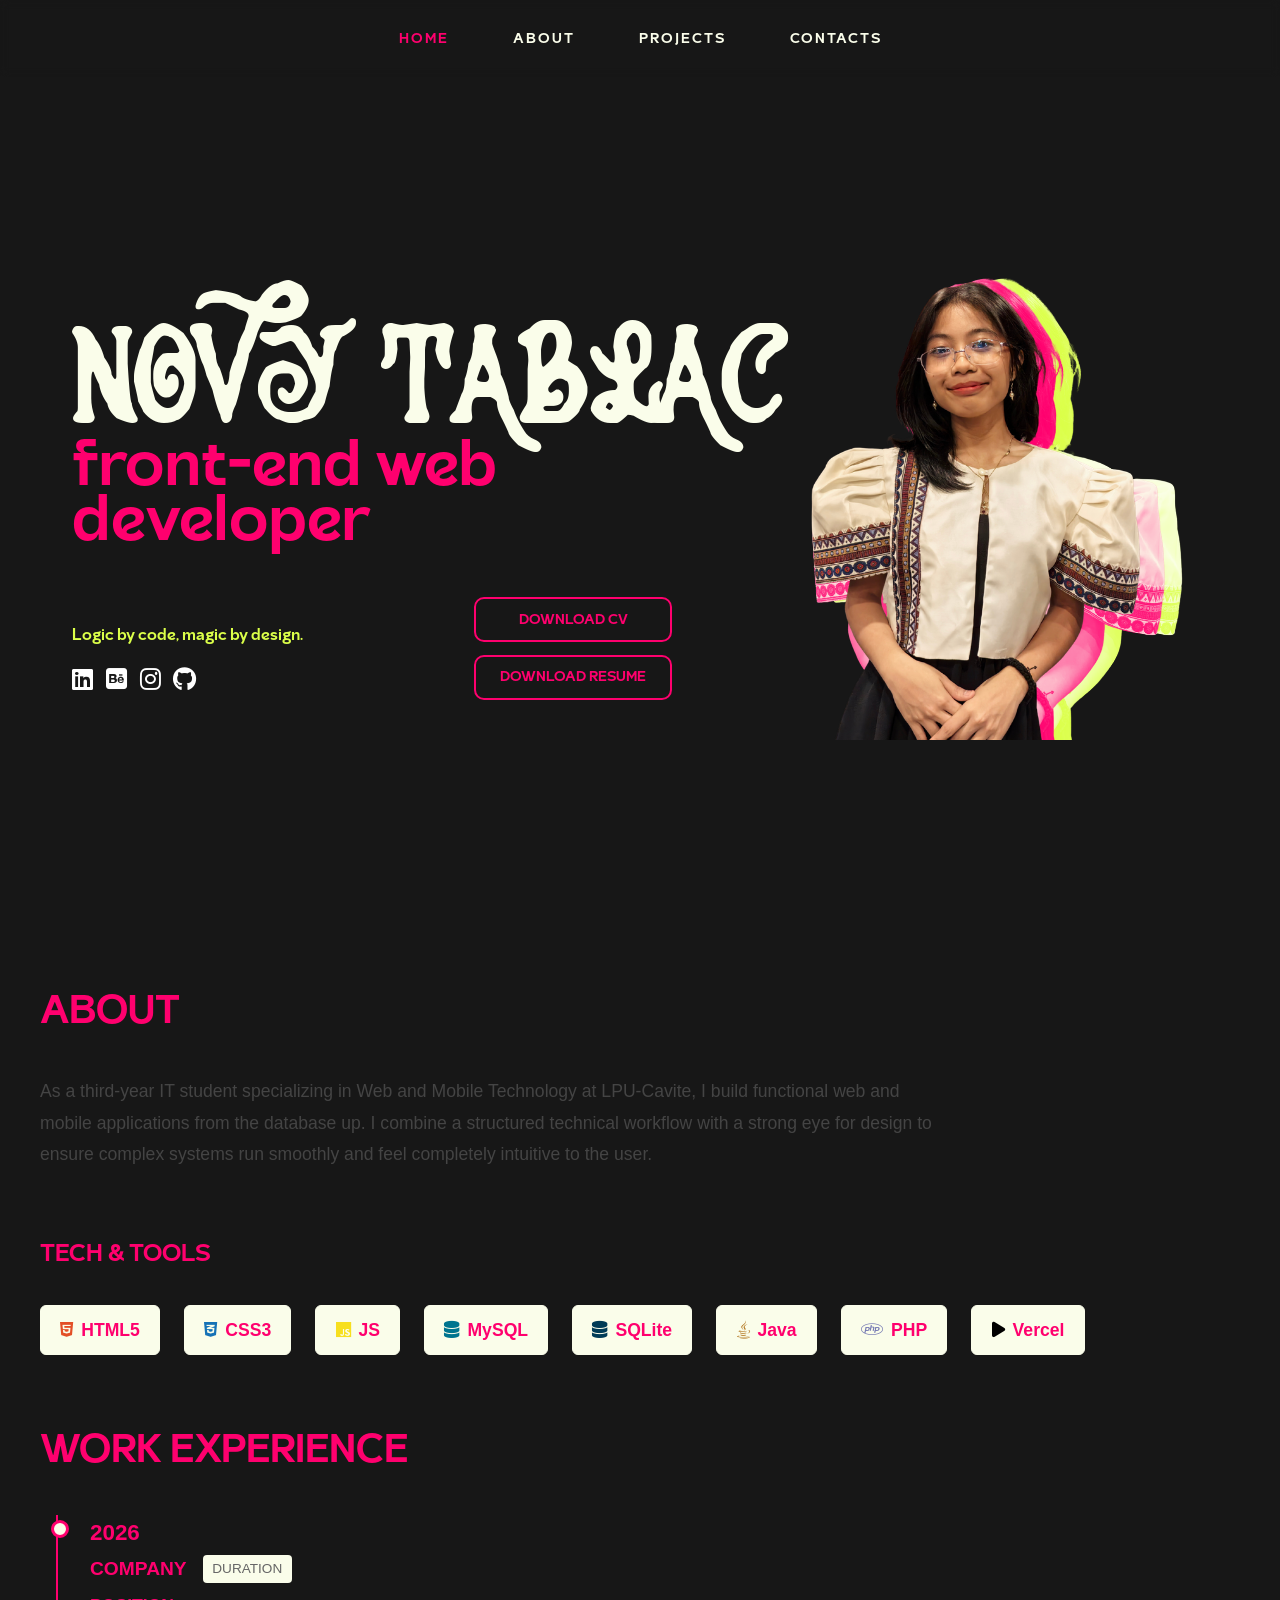
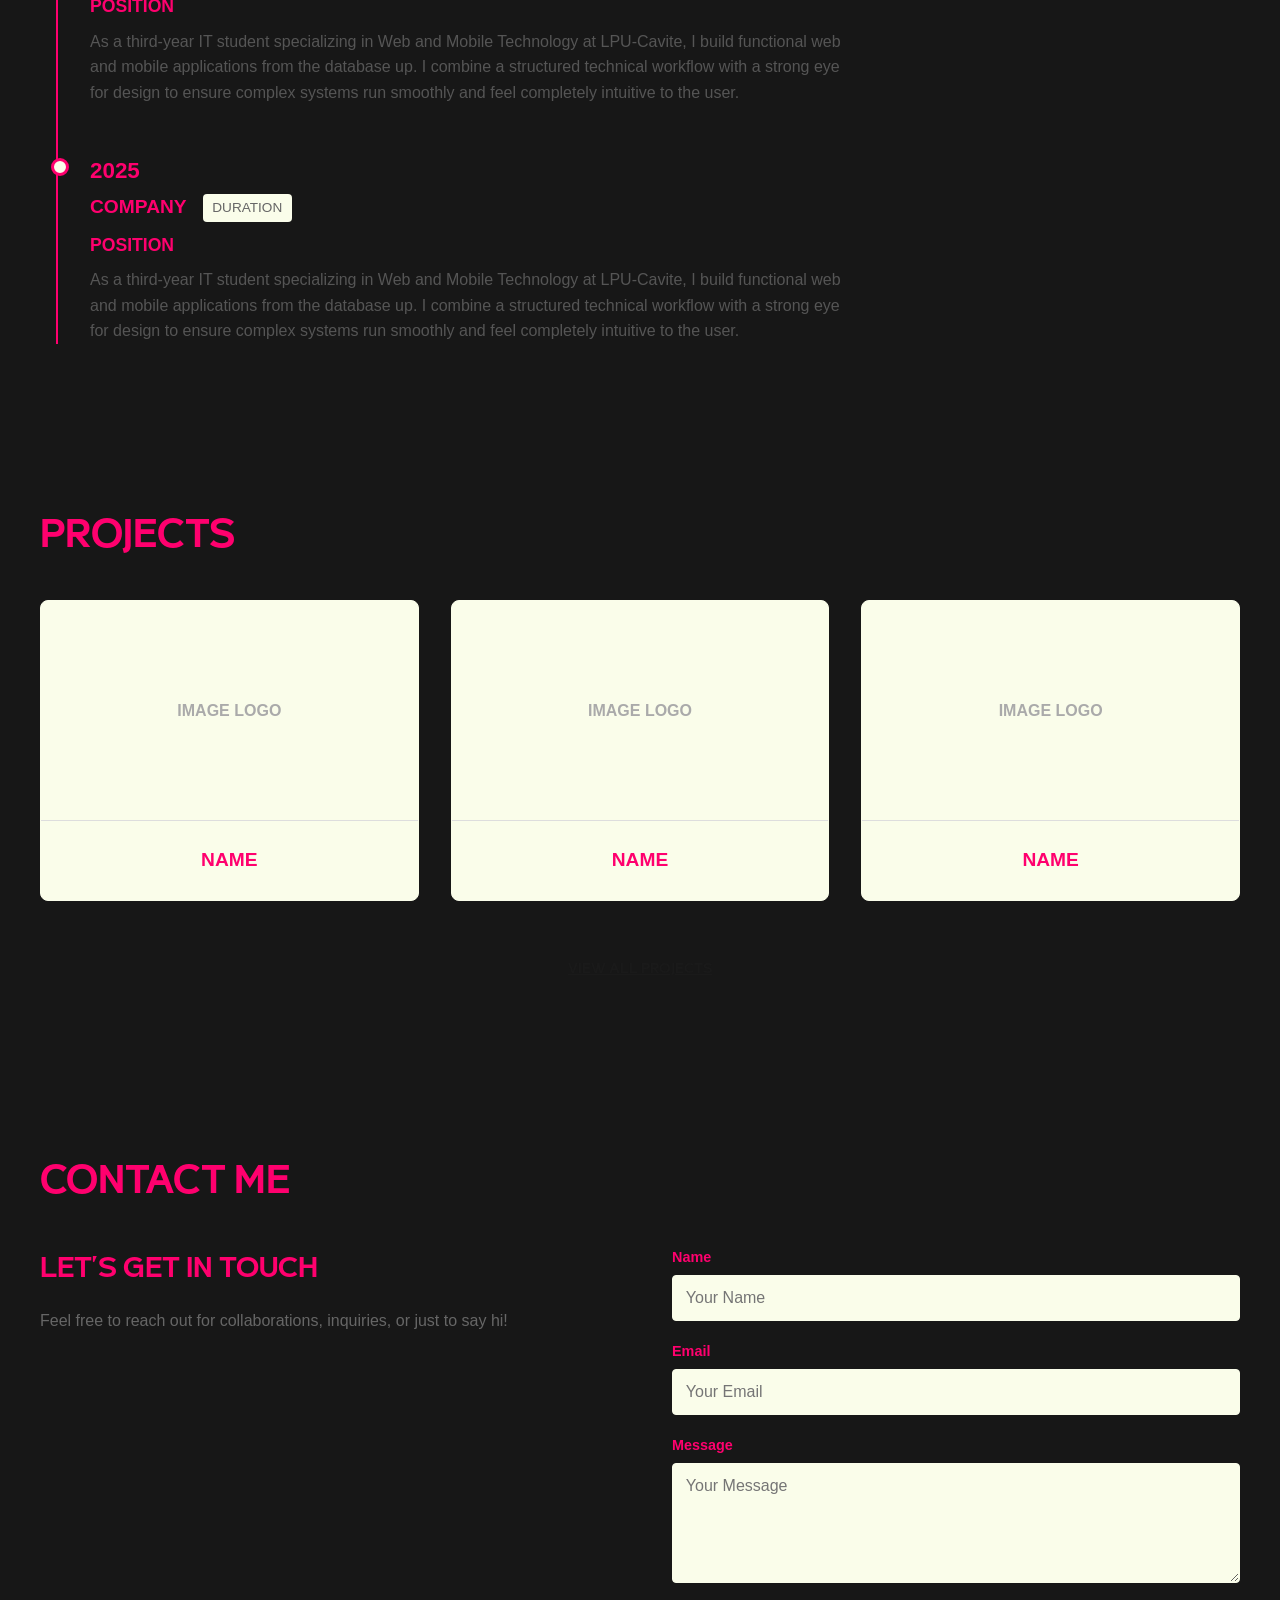
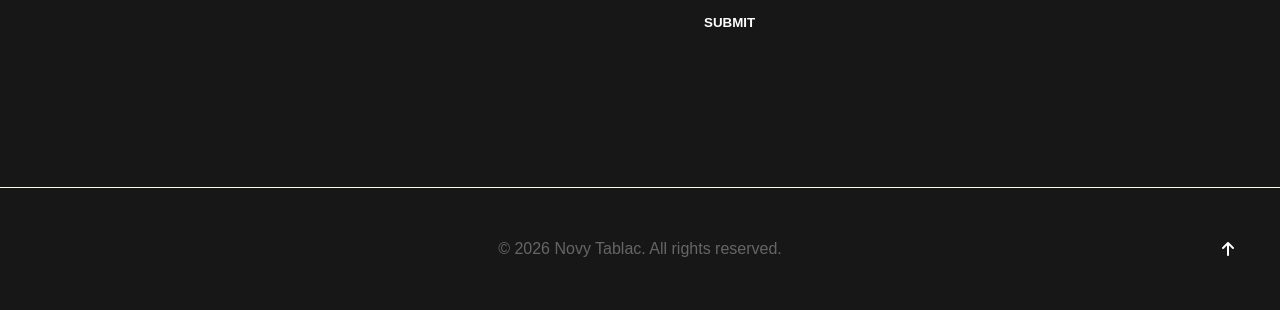
==== src/index.html @ 0fc04268 "moved images folder inside src" ====
<!DOCTYPE html>
<html lang="en">

<head>
    <meta charset="UTF-8">
    <meta name="viewport" content="width=device-width, initial-scale=1.0">
    <title>Novy Tablac | Front-End Web Developer</title>

    <link rel="stylesheet" href="https://cdnjs.cloudflare.com/ajax/libs/font-awesome/6.4.0/css/all.min.css">
    <link rel="stylesheet" href="style.css">
</head>

<body>

    <!-- Navigation -->
    <nav>
        <div class="container nav-content">
            <ul class="nav-links">
                <li><a href="#home">Home</a></li>
                <li><a href="#about">About</a></li>
                <li><a href="#projects">Projects</a></li>
                <li><a href="#contacts">Contacts</a></li>
            </ul>
        </div>
    </nav>

    <!-- Hero Section -->
    <section id="home" class="hero container">
        <div class="hero-text">
            <h1 class="hero-title">NOVY TABLAC</h1>
            <h2 class="hero-subtitle">front-end web<br>developer</h2>

            <div class="hero-bottom-row">

                <div class="hero-left">
                    <p class="hero-tagline">Logic by code, magic by design.</p>
                    <div class="social-links">
                        <a href="https://www.linkedin.com/in/novy-t" aria-label="LinkedIn" target="_blank"
                            rel="noopener noreferrer">
                            <i class="fab fa-linkedin"></i>
                        </a>
                        <a href="#" aria-label="Behance" target="_blank" rel="noopener noreferrer">
                            <i class="fab fa-behance-square"></i>
                        </a>
                        <a href="#" aria-label="Instagram" target="_blank" rel="noopener noreferrer">
                            <i class="fab fa-instagram"></i>
                        </a>
                        <a href="https://github.com/unvyil" aria-label="GitHub" target="_blank"
                            rel="noopener noreferrer">
                            <i class="fab fa-github"></i>
                        </a>
                    </div>
                </div>

                <div class="hero-right">
                    <a href="#" class="btn">DOWNLOAD CV</a>
                    <a href="#" class="btn">DOWNLOAD RESUME</a>
                </div>

            </div>
        </div>

        <div class="hero-image">
            <div class="portrait-placeholder">
                <img src="images/image.png" alt="Novy Tablac">
            </div>
        </div>
    </section>

    <!-- About Section -->
    <section id="about" class="section container">
        <h2 class="section-title">About</h2>
        <p class="about-text">
            As a third-year IT student specializing in Web and Mobile Technology at LPU-Cavite, I build functional web
            and mobile applications from the database up. I combine a structured technical workflow with a strong eye
            for design to ensure complex systems run smoothly and feel completely intuitive to the user.
        </p>

        <h3 class="section-title" style="font-size: 1.5rem;">Tech & Tools</h3>
        <div class="tech-tools">
            <div class="tech-item"><i class="fab fa-html5" style="color: #e34f26;"></i> HTML5</div>
            <div class="tech-item"><i class="fab fa-css3-alt" style="color: #1572b6;"></i> CSS3</div>
            <div class="tech-item"><i class="fab fa-js" style="color: #f7df1e;"></i> JS</div>
            <div class="tech-item"><i class="fas fa-database" style="color: #00758f;"></i> MySQL</div>
            <div class="tech-item"><i class="fas fa-database" style="color: #003b57;"></i> SQLite</div>
            <div class="tech-item"><i class="fab fa-java" style="color: #b07219;"></i> Java</div>
            <div class="tech-item"><i class="fab fa-php" style="color: #777bb4;"></i> PHP</div>
            <div class="tech-item"><i class="fas fa-play" style="color: #000;"></i> Vercel</div>
        </div>

        <h3 class="section-title">Work Experience</h3>
        <div class="experience-timeline">
            <div class="timeline-item">
                <div class="timeline-year">2026</div>
                <div class="timeline-header">
                    <span class="timeline-company">COMPANY</span>
                    <span class="timeline-duration">DURATION</span>
                </div>
                <div class="timeline-position">POSITION</div>
                <p class="timeline-desc">
                    As a third-year IT student specializing in Web and Mobile Technology at LPU-Cavite, I build
                    functional web and mobile applications from the database up. I combine a structured technical
                    workflow with a strong eye for design to ensure complex systems run smoothly and feel completely
                    intuitive to the user.
                </p>
            </div>

            <div class="timeline-item">
                <div class="timeline-year">2025</div>
                <div class="timeline-header">
                    <span class="timeline-company">COMPANY</span>
                    <span class="timeline-duration">DURATION</span>
                </div>
                <div class="timeline-position">POSITION</div>
                <p class="timeline-desc">
                    As a third-year IT student specializing in Web and Mobile Technology at LPU-Cavite, I build
                    functional web and mobile applications from the database up. I combine a structured technical
                    workflow with a strong eye for design to ensure complex systems run smoothly and feel completely
                    intuitive to the user.
                </p>
            </div>
        </div>
    </section>

    <!-- Projects Section -->
    <section id="projects" class="section container">
        <h2 class="section-title">Projects</h2>

        <div class="projects-grid">
            <div class="project-card">
                <div class="project-img-placeholder">IMAGE LOGO</div>
                <div class="project-info">
                    <div class="project-name">NAME</div>
                </div>
            </div>
            <div class="project-card">
                <div class="project-img-placeholder">IMAGE LOGO</div>
                <div class="project-info">
                    <div class="project-name">NAME</div>
                </div>
            </div>
            <div class="project-card">
                <div class="project-img-placeholder">IMAGE LOGO</div>
                <div class="project-info">
                    <div class="project-name">NAME</div>
                </div>
            </div>
        </div>

        <div class="view-all-container">
            <a href="#" class="btn"
                style="border: none; text-decoration: underline; background: none; color: #1a1a1a;">VIEW ALL
                PROJECTS</a>
        </div>
    </section>

    <!-- Contact Section -->
    <section id="contacts" class="section container">
        <h2 class="section-title">Contact Me</h2>

        <div class="contact-container">
            <div class="contact-info">
                <h3 class="contact-subtitle">LET'S GET IN TOUCH</h3>
                <p style="color: #666; margin-bottom: 2rem;">Feel free to reach out for collaborations, inquiries, or
                    just to say hi!</p>
            </div>

            <div class="contact-form-container">
                <form class="contact-form" id="contactForm">
                    <div class="form-group">
                        <label for="name">Name</label>
                        <input type="text" id="name" class="form-control" placeholder="Your Name" required>
                    </div>
                    <div class="form-group">
                        <label for="email">Email</label>
                        <input type="email" id="email" class="form-control" placeholder="Your Email" required>
                    </div>
                    <div class="form-group">
                        <label for="message">Message</label>
                        <textarea id="message" class="form-control" placeholder="Your Message" required></textarea>
                    </div>
                    <button type="submit" class="submit-btn">SUBMIT</button>
                </form>
            </div>
        </div>
    </section>

    <!-- Footer -->
    <footer>
        <div class="container">
            <p>&copy; 2026 Novy Tablac. All rights reserved.</p>
            <a href="#home" class="scroll-top" aria-label="Scroll to Top">
                <i class="fas fa-arrow-up"></i>
            </a>
        </div>
    </footer>

    <script src="script.js"></script>
</body>

</html>
---- src/style.css ----
/* Custom Fonts */
@font-face {
  font-family: "Alte Haas Grotesk";
  src: url("fonts/AlteHaasGroteskRegular.ttf") format("truetype");
}

@font-face {
  font-family: "Alte Haas Grotesk";
  src: url("fonts/AlteHaasGroteskBold.ttf") format("truetype");
}

@font-face {
  font-family: "Gobitta";
  src: url("fonts/GobittaRegular-0vBZ4.otf") format("opentype");
}
@font-face {
  font-family: "La Isla Tortuga";
  src: url("fonts/LaIslaTortuga.woff") format("woff");
}

/* Base Styles */
* {
  margin: 0;
  padding: 0;
  box-sizing: border-box;
}

html {
  scroll-behavior: smooth;
}

body {
  font-family: "Alte Haas Grotesk Bold", sans-serif;
  background-color: #171717;
  color: #ff006e;
  line-height: 1.6;
}

a {
  text-decoration: none;
  color: inherit;
}

ul {
  list-style: none;
}

.container {
  max-width: 1200px;
  margin: 0 auto;
  padding: 0 2rem;
}

/* Navigation */
nav {
  font-family: "Gobitta", serif;
  color: #fafdea;
  position: fixed;
  top: 0;
  width: 100%;
  background-color: transparent;
  backdrop-filter: blur(5px);
  z-index: 1100;
  padding: 1.7rem 0;

  font-weight: normal;
  -webkit-font-smoothing: antialiased;
  -moz-osx-font-smoothing: grayscale;
}

.nav-content {
  display: flex;
  justify-content: center;
  align-items: center;
}

.nav-links {
  display: flex;
  gap: 4rem;
  font-weight: 600;
  font-size: 0.9rem;
  letter-spacing: 2px;
  text-transform: uppercase;

  font-weight: normal;
  -webkit-font-smoothing: antialiased;
  -moz-osx-font-smoothing: grayscale;
}

/* Base anchor styles - handles smooth transition color changes */
.nav-links a {
  color: inherit; /* Keeps your #fafdea base color */
  text-decoration: none;
  transition: color 0.5s ease;
}

/* Matches hover highlight state with active scrolling state */
.nav-links a:hover,
.nav-links a.active {
  color: #ff006e;
}

/* Hero Section */
.hero {
  min-height: 100vh;
  display: flex;
  align-items: center;
  padding-top: 80px;
}

.hero-content {
  display: flex;
  flex-direction: column-reverse;
  align-items: center;
  justify-content: space-between;
  gap: 4rem;
  width: 100%;
}

@media (min-width: 900px) {
  .hero-content {
    flex-direction: row;
  }
}

.hero-text {
  flex: 1;
}

.hero-title {
  font-family: "La Isla Tortuga", cursive;
  font-size: clamp(11rem, 9vw, 9rem);
  line-height: 1;
  margin-bottom: 0.5rem;
  color: #fafdea;
  white-space: nowrap;
  margin-bottom: -1rem;

  font-weight: normal;
  -webkit-font-smoothing: antialiased;
  -moz-osx-font-smoothing: grayscale;
}

.hero-subtitle {
  font-family: "Gobitta", serif;
  font-size: clamp(2rem, 5vw, 4rem);
  font-weight: normal;
  color: #ff006e;
  line-height: 0.85;
  margin-bottom: 3rem;
}

.hero-bottom-row {
  display: flex;
  justify-content: space-between;
  align-items: flex-end;
  gap: 2rem;
  max-width: 600px;
}

.hero-tagline {
  font-family: "Gobitta", serif;
  font-size: 1rem;
  font-weight: bold;
  color: #dbff49;
  margin-bottom: 0.8rem;

  font-weight: normal;
  -webkit-font-smoothing: antialiased;
  -moz-osx-font-smoothing: grayscale;
}

.social-links {
  display: flex;
  gap: 0.8rem;
}

.social-links a {
  font-size: 1.5rem;
  color: #ffffff;
  transition: color 0.5s ease;
}

.social-links a:hover {
  color: #dbff49;
}

.hero-right {
  display: flex;
  flex-direction: column;
  gap: 0.8rem;
}

.btn {
  font-family: "Gobitta", serif;
  font-weight: 400;
  line-height: 1.5;
  display: inline-block;
  padding: 0.6rem 1.5rem;
  border: 2px solid #ff006e;
  border-radius: 10px;
  color: #ff006e;
  font-weight: bold;
  font-size: 0.9rem;
  transition: all 0.5s ease;
  text-align: center;
  background: transparent;

  font-weight: normal;
  -webkit-font-smoothing: antialiased;
  -moz-osx-font-smoothing: grayscale;
}

.btn:hover {
  /* background-color: #ff006e; */
  color: #fafdea;
}

.hero-image {
  flex: 1;
  display: flex;
  justify-content: center;
  align-items: center;
}

.placeholder {
  background-color: transparent;
}

.portrait-placeholder {
  width: 100%;
  max-width: 350px;
  display: flex;
  justify-content: center;
  align-items: center;
}

.portrait-placeholder img {
  width: 150%;
  height: auto;
  display: block;
}

.section {
  padding: 5rem 0;
}

.section-title {
  font-family: "Gobitta", serif;
  color: #ff006e;
  font-size: 2.5rem;
  margin-bottom: 2rem;
  text-transform: uppercase;
  font-weight: normal;
}

/* About Section */
.about-text {
  font-size: 1.1rem;
  line-height: 1.8;
  max-width: 900px;
  margin-bottom: 4rem;
  color: #444;
}

.tech-tools {
  display: flex;
  flex-wrap: wrap;
  gap: 1.5rem;
  margin-bottom: 4rem;
}

.tech-item {
  display: flex;
  align-items: center;
  gap: 0.5rem;
  font-size: 1.1rem;
  font-weight: 600;
  padding: 0.6rem 1.2rem;
  border-radius: 6px;
  background-color: #fafdea;
  border: 1px solid #fafdea;
}

/* Timeline */
.experience-timeline {
  max-width: 800px;
  border-left: 2px solid #ff006e;
  padding-left: 2rem;
  margin-left: 1rem;
}

.timeline-item {
  position: relative;
  margin-bottom: 3rem;
}

.timeline-item:last-child {
  margin-bottom: 0;
}

.timeline-item::before {
  content: "";
  position: absolute;
  left: -2.45rem;
  top: 5px;
  width: 12px;
  height: 12px;
  background-color: #fafdea;
  border: 3px solid #ff006e;
  border-radius: 50%;
}

.timeline-year {
  font-size: 1.4rem;
  font-weight: bold;
  color: #ff006e;
  margin-bottom: 0.2rem;
}

.timeline-header {
  display: flex;
  gap: 1rem;
  align-items: center;
  margin-bottom: 0.5rem;
}

.timeline-company {
  font-weight: bold;
  font-size: 1.2rem;
}

.timeline-duration {
  color: #666;
  font-size: 0.85rem;
  background-color: #fafdea;
  padding: 0.2rem 0.6rem;
  border-radius: 4px;
}

.timeline-position {
  font-weight: 600;
  font-size: 1.1rem;
  margin-bottom: 0.5rem;
}

.timeline-desc {
  color: #555;
}

/* Projects */
.projects-grid {
  display: grid;
  grid-template-columns: repeat(auto-fill, minmax(300px, 1fr));
  gap: 2rem;
  margin-bottom: 3rem;
}

.project-card {
  background-color: #fafdea;
  border: 1px solid #fafdea;
  border-radius: 8px;
  overflow: hidden;
  transition:
    transform 0.2s,
    box-shadow 0.2s;
}

.project-card:hover {
  transform: translateY(-4px);
  box-shadow: 0 8px 15px rgba(0, 0, 0, 0.05);
  border-color: #ccc;
}

.project-img-placeholder {
  height: 220px;
  background-color: #fafdea;
  display: flex;
  align-items: center;
  justify-content: center;
  color: #aaa;
  font-weight: bold;
  border-bottom: 1px solid #ddd;
}

.project-info {
  padding: 1.5rem;
  text-align: center;
}

.project-name {
  font-weight: bold;
  font-size: 1.2rem;
}

.view-all-container {
  text-align: center;
  margin-top: 2rem;
}

/* Contact Form */
.contact-container {
  display: flex;
  flex-wrap: wrap;
  gap: 4rem;
}

.contact-info,
.contact-form-container {
  flex: 1;
  min-width: 300px;
}

.contact-subtitle {
  font-family: "Gobitta", serif;
  font-size: 1.8rem;
  margin-bottom: 1rem;
  font-weight: normal;
}

.contact-form {
  display: flex;
  flex-direction: column;
  gap: 1.2rem;
}

.form-group {
  display: flex;
  flex-direction: column;
  gap: 0.4rem;
}

.form-group label {
  font-weight: bold;
  font-size: 0.9rem;
}

.form-control {
  padding: 0.8rem;
  border: 1px solid #fafdea;
  border-radius: 4px;
  background-color: #fafdea;
  font-family: inherit;
  font-size: 1rem;
}

.form-control:focus {
  outline: none;
  border-color: #171717;
}

textarea.form-control {
  resize: vertical;
  min-height: 120px;
}

.submit-btn {
  align-self: flex-start;
  background-color: #171717;
  color: #fff;
  border: none;
  padding: 0.8rem 2rem;
  border-radius: 30px;
  font-weight: bold;
  cursor: pointer;
  transition: background-color 0.2s;
}

.submit-btn:hover {
  background-color: #ff006e;
}

/* Footer */
footer {
  text-align: center;
  padding: 3rem 0;
  border-top: 1px solid #fafdea;
  margin-top: 4rem;
  position: relative;
  color: #666;
}

.scroll-top {
  position: absolute;
  right: 2rem;
  top: 50%;
  transform: translateY(-50%);
  background-color: #171717;
  color: #fff;
  width: 40px;
  height: 40px;
  border-radius: 50%;
  display: flex;
  align-items: center;
  justify-content: center;
  transition: background-color 0.2s;
}

.scroll-top:hover {
  background-color: #ff006e;
}

/* Responsive */
@media (max-width: 768px) {
  .nav-links {
    gap: 1rem;
    flex-wrap: wrap;
    justify-content: center;
  }
  .hero-content {
    text-align: center;
    padding-top: 2rem;
  }
  .social-links,
  .btn-group {
    justify-content: center;
  }
  .portrait-placeholder {
    width: 250px;
    height: 330px;
  }
}
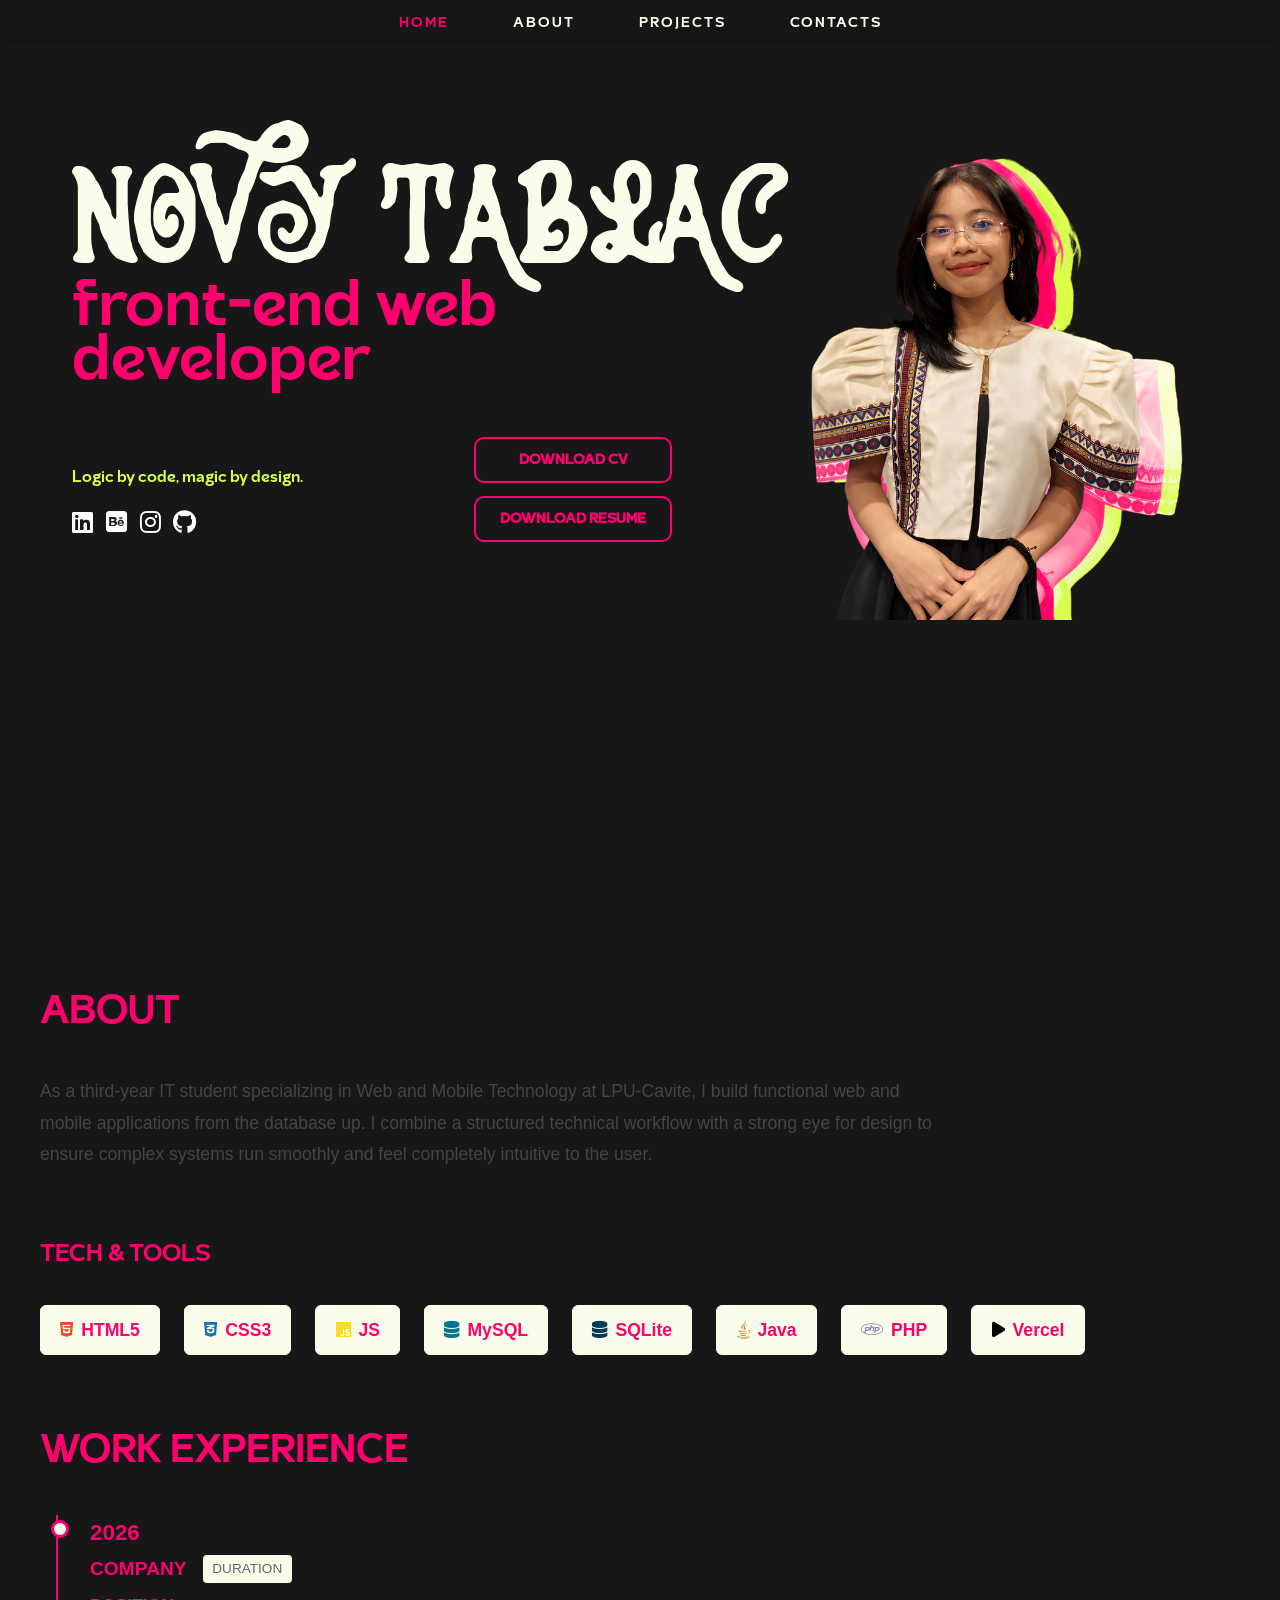
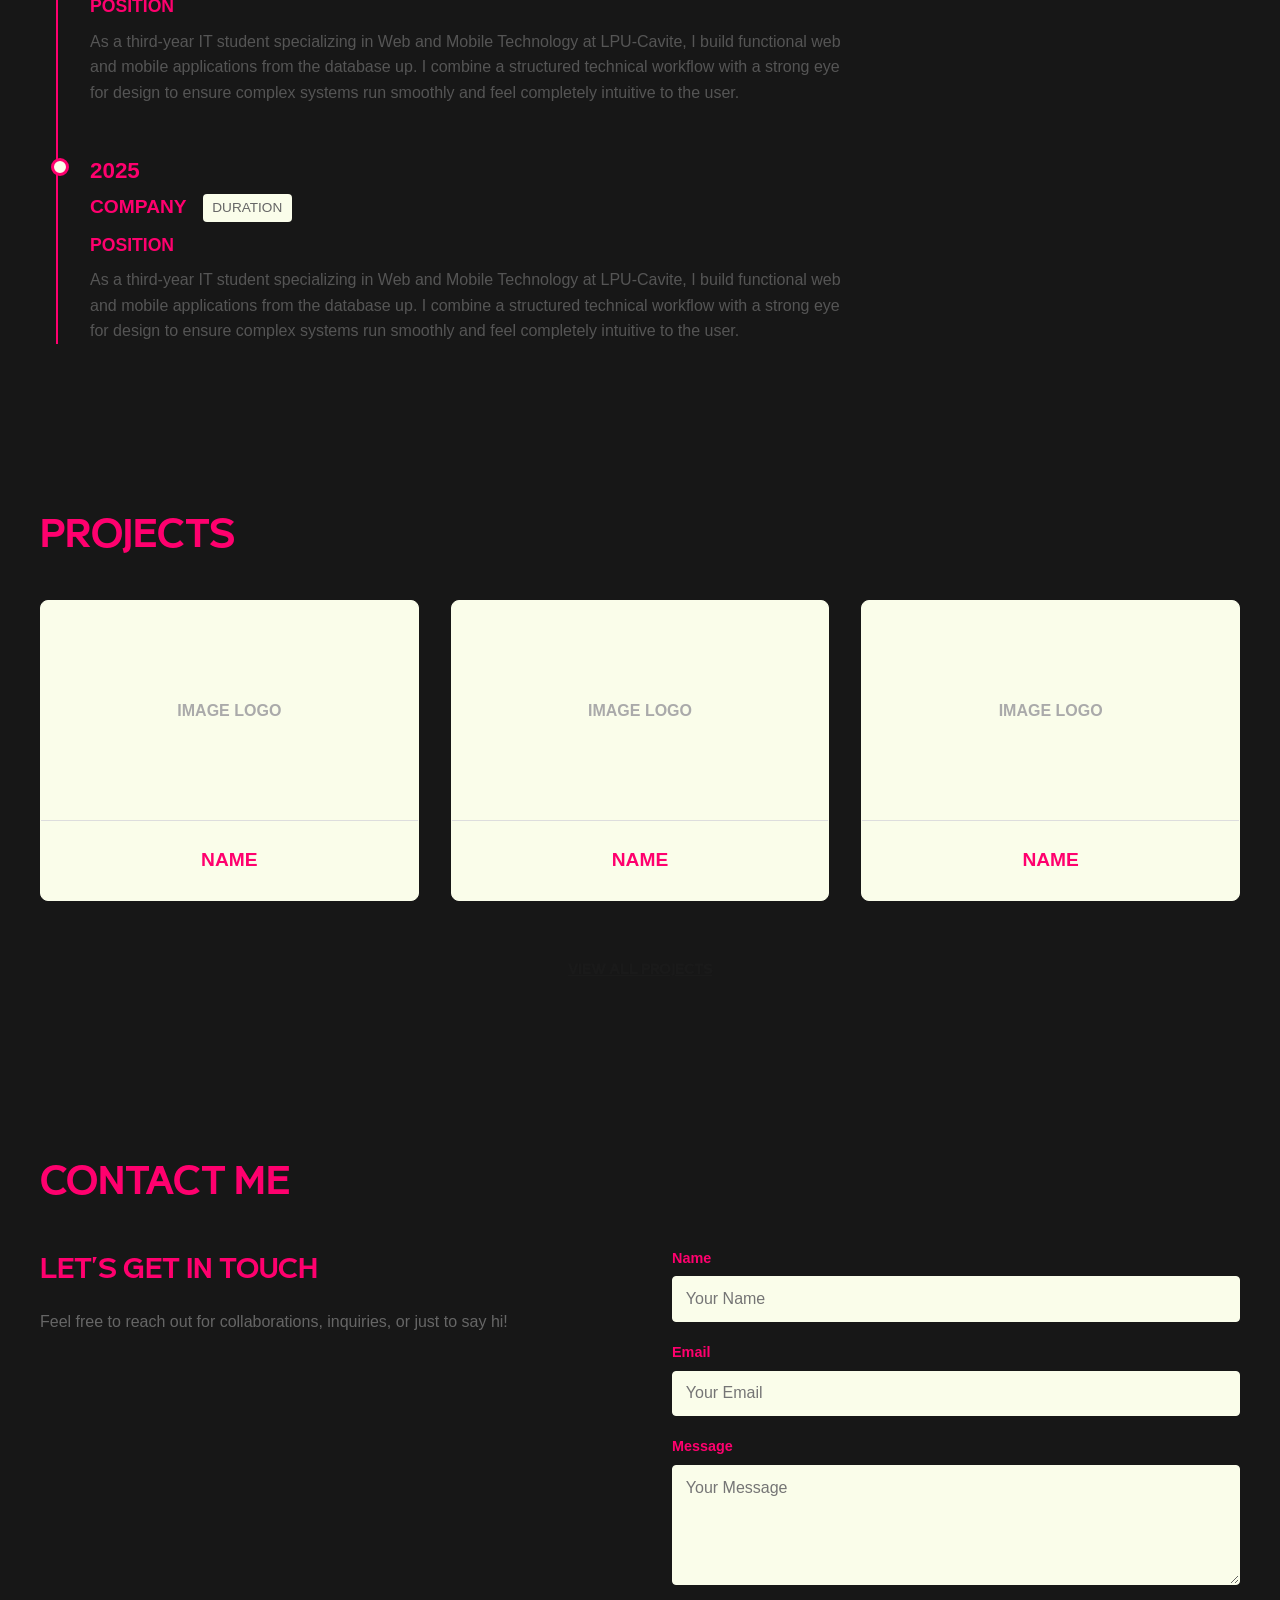
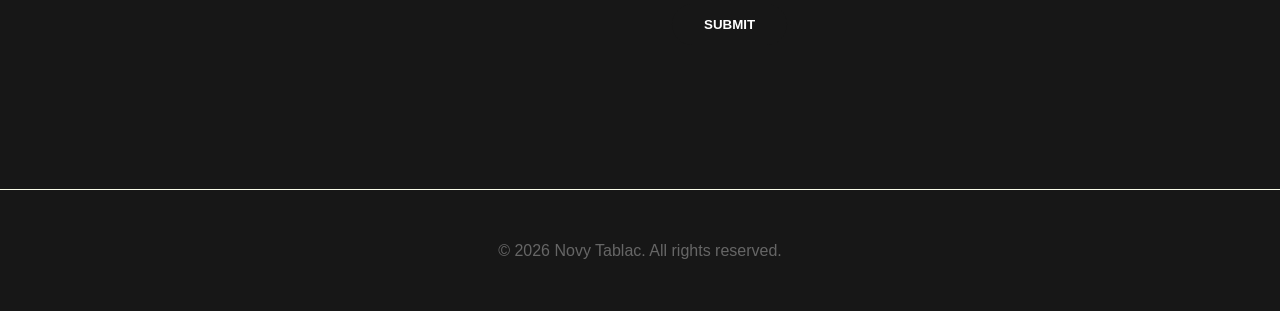
==== commit ee9a9ed1: "refactor: enhance HTML structure with section comments and improve CSS styles for navigation and res" ====
--- a/src/index.html
+++ b/src/index.html
@@ -2,17 +2,25 @@
 <html lang="en">
 
 <head>
+    <!-- ======================================================================= -->
+    <!--                              META & TITLE                               -->
+    <!-- ======================================================================= -->
     <meta charset="UTF-8">
     <meta name="viewport" content="width=device-width, initial-scale=1.0">
     <title>Novy Tablac | Front-End Web Developer</title>
 
+    <!-- ======================================================================= -->
+    <!--                              STYLESHEETS                                -->
+    <!-- ======================================================================= -->
     <link rel="stylesheet" href="https://cdnjs.cloudflare.com/ajax/libs/font-awesome/6.4.0/css/all.min.css">
     <link rel="stylesheet" href="style.css">
 </head>
 
 <body>
 
-    <!-- Navigation -->
+    <!-- ======================================================================= -->
+    <!--                              NAVIGATION                                 -->
+    <!-- ======================================================================= -->
     <nav>
         <div class="container nav-content">
             <ul class="nav-links">
@@ -24,14 +32,15 @@
         </div>
     </nav>
 
-    <!-- Hero Section -->
+    <!-- ======================================================================= -->
+    <!--                             HERO SECTION                                -->
+    <!-- ======================================================================= -->
     <section id="home" class="hero container">
         <div class="hero-text">
             <h1 class="hero-title">NOVY TABLAC</h1>
             <h2 class="hero-subtitle">front-end web<br>developer</h2>
 
             <div class="hero-bottom-row">
-
                 <div class="hero-left">
                     <p class="hero-tagline">Logic by code, magic by design.</p>
                     <div class="social-links">
@@ -56,7 +65,6 @@
                     <a href="#" class="btn">DOWNLOAD CV</a>
                     <a href="#" class="btn">DOWNLOAD RESUME</a>
                 </div>
-
             </div>
         </div>
 
@@ -67,7 +75,9 @@
         </div>
     </section>
 
-    <!-- About Section -->
+    <!-- ======================================================================= -->
+    <!--                             ABOUT SECTION                               -->
+    <!-- ======================================================================= -->
     <section id="about" class="section container">
         <h2 class="section-title">About</h2>
         <p class="about-text">
@@ -76,6 +86,7 @@
             for design to ensure complex systems run smoothly and feel completely intuitive to the user.
         </p>
 
+        <!-- Tech & Tools Subsection -->
         <h3 class="section-title" style="font-size: 1.5rem;">Tech & Tools</h3>
         <div class="tech-tools">
             <div class="tech-item"><i class="fab fa-html5" style="color: #e34f26;"></i> HTML5</div>
@@ -88,6 +99,7 @@
             <div class="tech-item"><i class="fas fa-play" style="color: #000;"></i> Vercel</div>
         </div>
 
+        <!-- Experience Subsection -->
         <h3 class="section-title">Work Experience</h3>
         <div class="experience-timeline">
             <div class="timeline-item">
@@ -122,23 +134,28 @@
         </div>
     </section>
 
-    <!-- Projects Section -->
+    <!-- ======================================================================= -->
+    <!--                            PROJECTS SECTION                             -->
+    <!-- ======================================================================= -->
     <section id="projects" class="section container">
         <h2 class="section-title">Projects</h2>
 
         <div class="projects-grid">
+            <!-- Project 1 -->
             <div class="project-card">
                 <div class="project-img-placeholder">IMAGE LOGO</div>
                 <div class="project-info">
                     <div class="project-name">NAME</div>
                 </div>
             </div>
+            <!-- Project 2 -->
             <div class="project-card">
                 <div class="project-img-placeholder">IMAGE LOGO</div>
                 <div class="project-info">
                     <div class="project-name">NAME</div>
                 </div>
             </div>
+            <!-- Project 3 -->
             <div class="project-card">
                 <div class="project-img-placeholder">IMAGE LOGO</div>
                 <div class="project-info">
@@ -154,7 +171,9 @@
         </div>
     </section>
 
-    <!-- Contact Section -->
+    <!-- ======================================================================= -->
+    <!--                            CONTACT SECTION                              -->
+    <!-- ======================================================================= -->
     <section id="contacts" class="section container">
         <h2 class="section-title">Contact Me</h2>
 
@@ -185,7 +204,9 @@
         </div>
     </section>
 
-    <!-- Footer -->
+    <!-- ======================================================================= -->
+    <!--                                 FOOTER                                  -->
+    <!-- ======================================================================= -->
     <footer>
         <div class="container">
             <p>&copy; 2026 Novy Tablac. All rights reserved.</p>
@@ -195,6 +216,9 @@
         </div>
     </footer>
 
+    <!-- ======================================================================= -->
+    <!--                                SCRIPTS                                  -->
+    <!-- ======================================================================= -->
     <script src="script.js"></script>
 </body>
 
--- a/src/style.css
+++ b/src/style.css
@@ -51,17 +51,20 @@
   padding: 0 2rem;
 }
 
-/* Navigation */
+/* ==========================================================================
+                                NAVIGATION
+========================================================================== 
+*/
 nav {
   font-family: "Gobitta", serif;
   color: #fafdea;
   position: fixed;
   top: 0;
   width: 100%;
-  background-color: transparent;
-  backdrop-filter: blur(5px);
-  z-index: 1100;
-  padding: 1.7rem 0;
+  background-color: #17171753;
+  backdrop-filter: blur(2.5px);
+  z-index: 1200;
+  padding: 0.7rem 0;
 
   font-weight: normal;
   -webkit-font-smoothing: antialiased;
@@ -87,25 +90,26 @@
   -moz-osx-font-smoothing: grayscale;
 }
 
-/* Base anchor styles - handles smooth transition color changes */
 .nav-links a {
-  color: inherit; /* Keeps your #fafdea base color */
+  color: inherit;
   text-decoration: none;
   transition: color 0.5s ease;
 }
 
-/* Matches hover highlight state with active scrolling state */
 .nav-links a:hover,
 .nav-links a.active {
   color: #ff006e;
 }
 
-/* Hero Section */
+/* ==========================================================================
+                                HERO / HOME
+========================================================================== 
+*/
 .hero {
   min-height: 100vh;
   display: flex;
-  align-items: center;
-  padding-top: 80px;
+  align-items: flex-start;
+  padding-top: 120px;
 }
 
 .hero-content {
@@ -191,10 +195,13 @@
   gap: 0.8rem;
 }
 
+/* --- Download Buttons --- */
 .btn {
   font-family: "Gobitta", serif;
-  font-weight: 400;
-  line-height: 1.5;
+  font-weight: normal;
+  -webkit-font-smoothing: antialiased;
+  -moz-osx-font-smoothing: grayscale;
+
   display: inline-block;
   padding: 0.6rem 1.5rem;
   border: 2px solid #ff006e;
@@ -202,18 +209,21 @@
   color: #ff006e;
   font-weight: bold;
   font-size: 0.9rem;
-  transition: all 0.5s ease;
   text-align: center;
   background: transparent;
-
-  font-weight: normal;
-  -webkit-font-smoothing: antialiased;
-  -moz-osx-font-smoothing: grayscale;
+  cursor: pointer;
+
+  box-shadow: inset 0 0 0 0 #ff006e;
+  transition: all ease-out 0.5s;
 }
 
 .btn:hover {
-  /* background-color: #ff006e; */
   color: #fafdea;
+  box-shadow: inset 0 -100px 0 0 #ff006e;
+}
+
+.btn:active {
+  transform: scale(1);
 }
 
 .hero-image {
@@ -239,6 +249,7 @@
   width: 150%;
   height: auto;
   display: block;
+  image-rendering: crisp-edges;
 }
 
 .section {
@@ -254,7 +265,10 @@
   font-weight: normal;
 }
 
-/* About Section */
+/* ==========================================================================
+                                  ABOUT
+========================================================================== 
+*/
 .about-text {
   font-size: 1.1rem;
   line-height: 1.8;
@@ -348,7 +362,10 @@
   color: #555;
 }
 
-/* Projects */
+/* ==========================================================================
+                                 PROJECTS
+========================================================================== 
+*/
 .projects-grid {
   display: grid;
   grid-template-columns: repeat(auto-fill, minmax(300px, 1fr));
@@ -398,7 +415,10 @@
   margin-top: 2rem;
 }
 
-/* Contact Form */
+/* ==========================================================================
+                                 CONTACTS
+========================================================================== 
+*/
 .contact-container {
   display: flex;
   flex-wrap: wrap;
@@ -470,7 +490,10 @@
   background-color: #ff006e;
 }
 
-/* Footer */
+/* ==========================================================================
+                                  FOOTER
+========================================================================== 
+*/
 footer {
   text-align: center;
   padding: 3rem 0;
@@ -480,24 +503,70 @@
   color: #666;
 }
 
+/* Scroll Back to Top Button */
 .scroll-top {
-  position: absolute;
+  position: fixed;
   right: 2rem;
-  top: 50%;
-  transform: translateY(-50%);
-  background-color: #171717;
-  color: #fff;
+  bottom: 2rem;
+  z-index: 1000;
+
+  /* Hidden State */
+  opacity: 0;
+  pointer-events: none;
+  transform: translateY(20px);
+
   width: 40px;
   height: 40px;
   border-radius: 50%;
+  background-color: #ff006e;
+  color: #fafdea;
+  font-family: "Gobitta", serif;
+  font-weight: 600;
   display: flex;
   align-items: center;
   justify-content: center;
-  transition: background-color 0.2s;
+  cursor: pointer;
+
+  transition: all 0.3s ease;
+  overflow: hidden;
+}
+
+.scroll-top.show {
+  opacity: 1;
+  pointer-events: auto;
+  transform: translateY(0);
+}
+
+.scroll-top i {
+  transition-duration: 0.3s;
+  font-size: 1rem;
 }
 
 .scroll-top:hover {
-  background-color: #ff006e;
+  width: 140px;
+  border-radius: 50px;
+  background-color: #dbff49;
+  border-color: #ff006e;
+}
+
+.scroll-top:hover i {
+  transform: translateY(-200%);
+}
+
+.scroll-top::before {
+  position: absolute;
+  bottom: -20px;
+  content: "BACK TO TOP";
+  color: #ff006e;
+  font-size: 0px;
+  transition-duration: 0.3s;
+  white-space: nowrap;
+}
+
+.scroll-top:hover::before {
+  font-size: 13px;
+  opacity: 1;
+  bottom: unset;
 }
 
 /* Responsive */
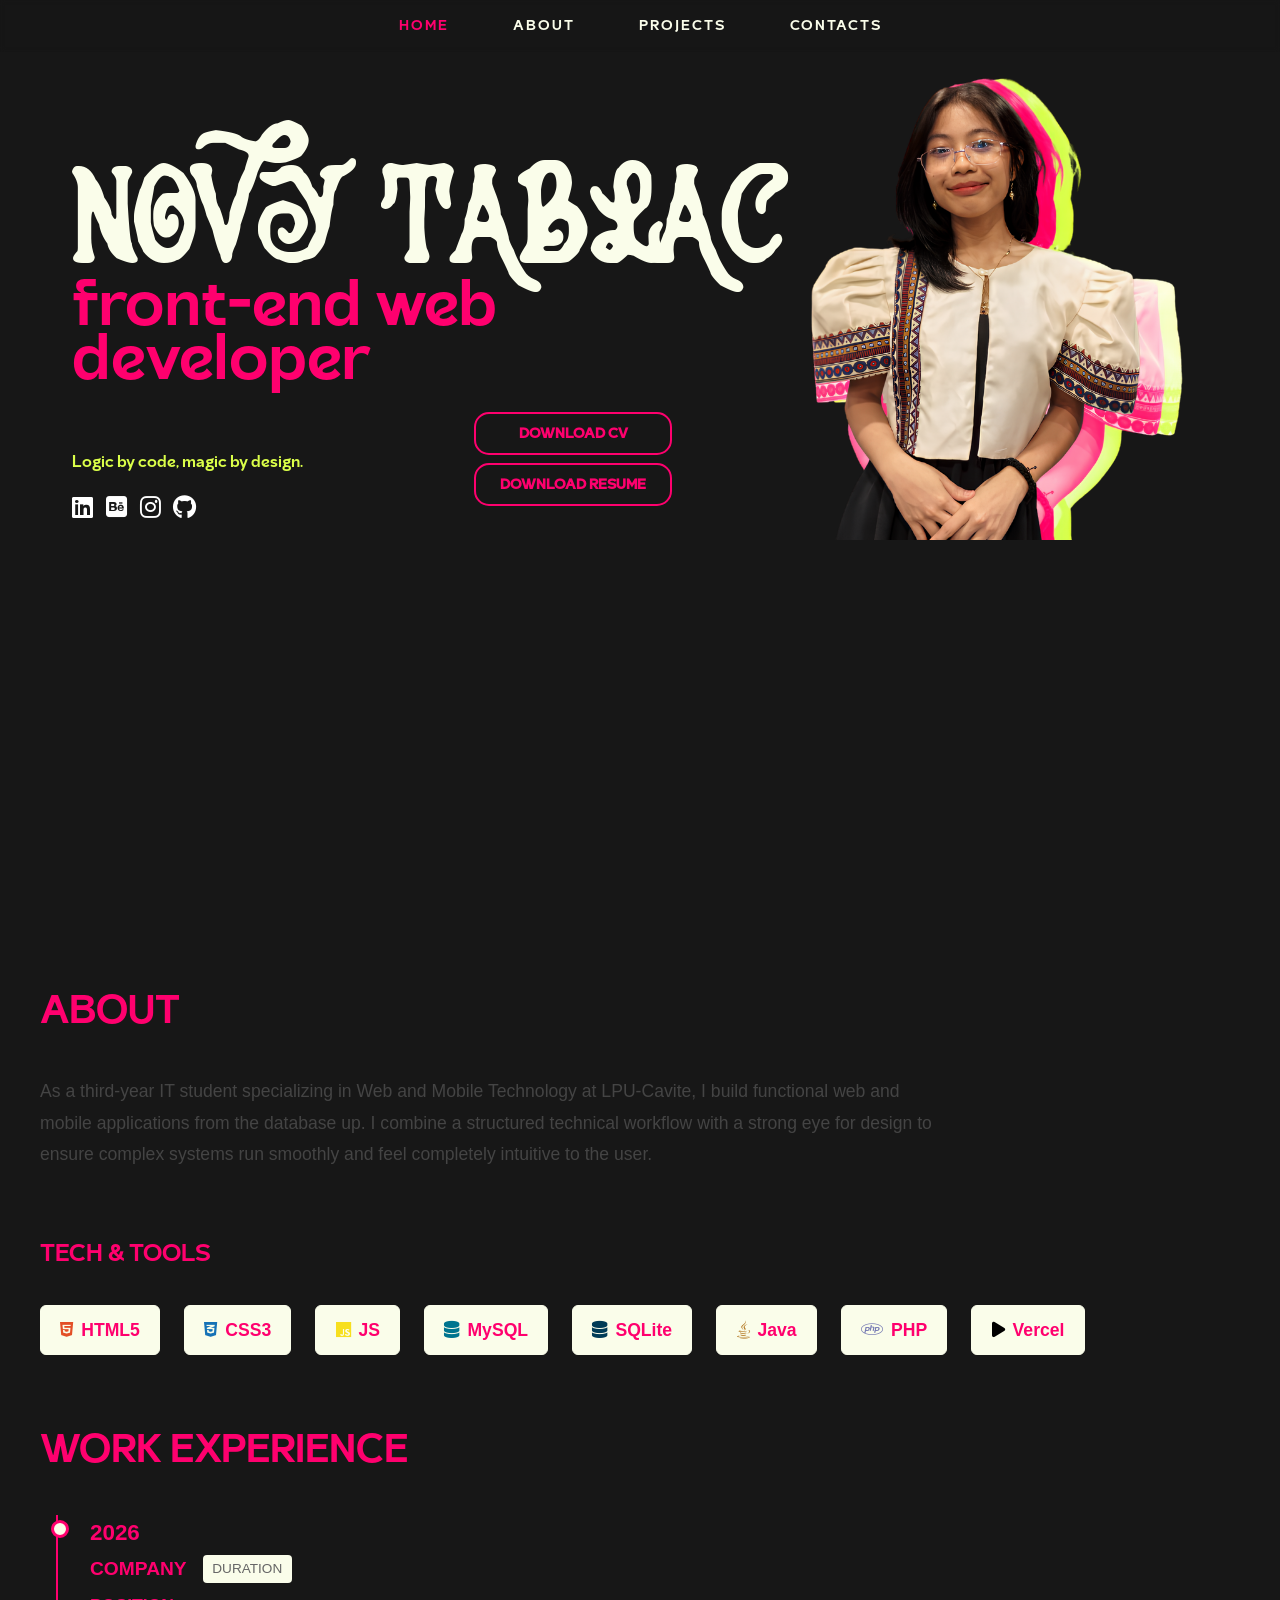
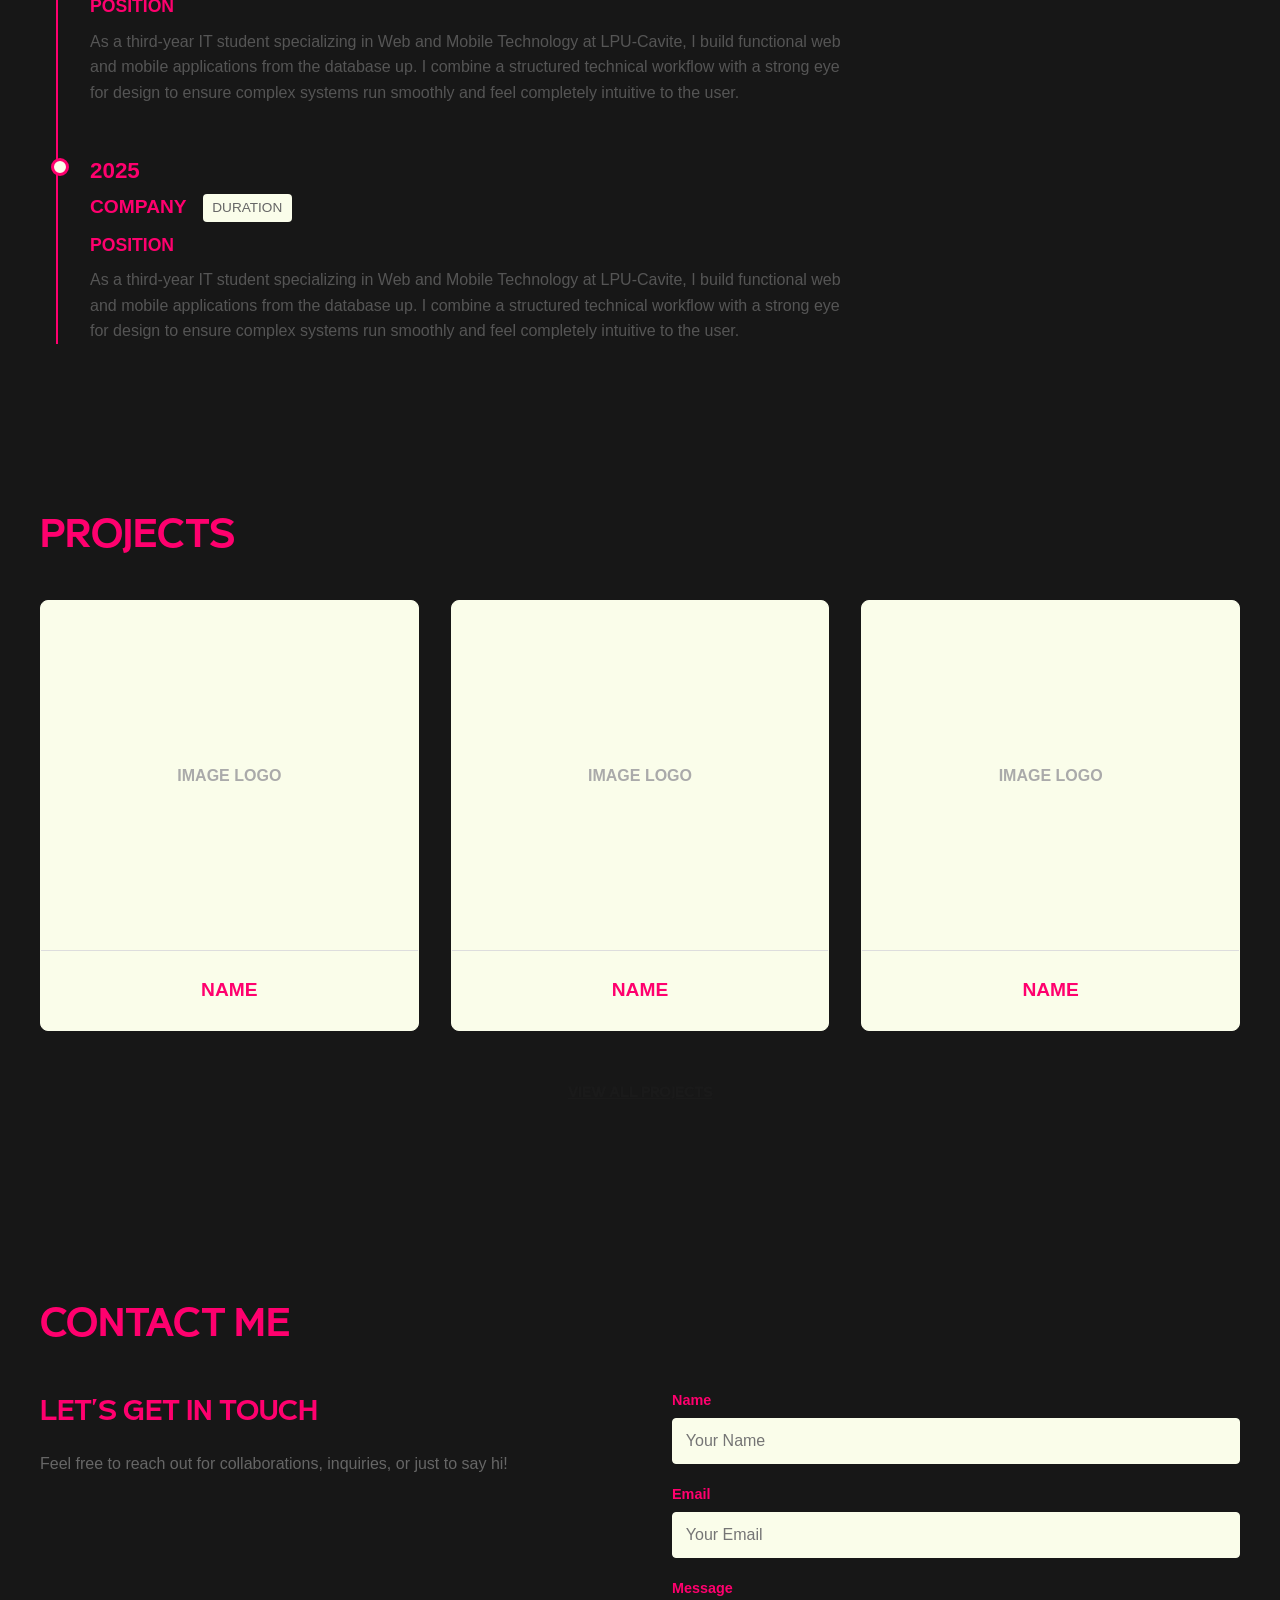
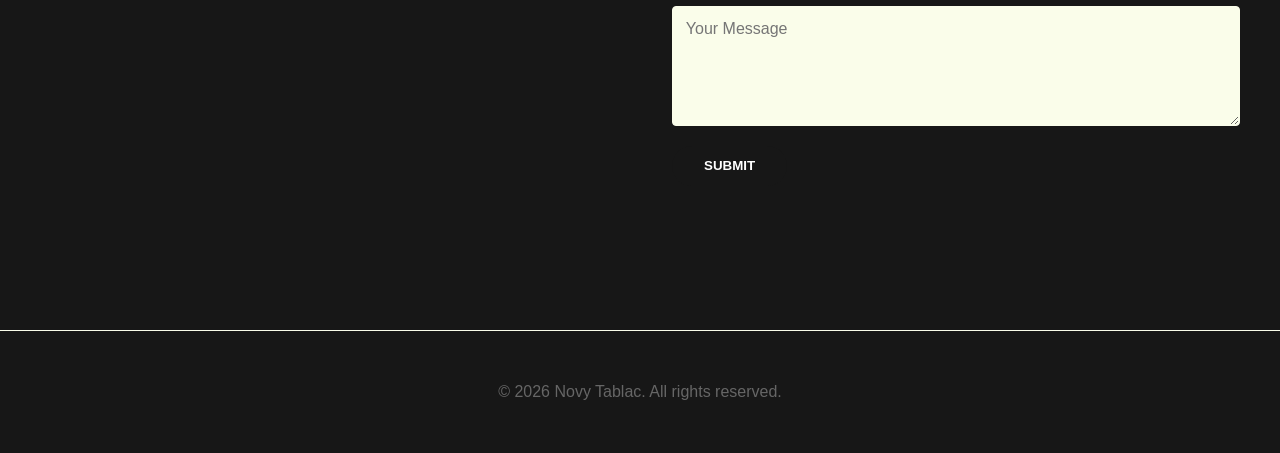
==== commit e0fa07bc: "Refactor code structure for improved readability and maintainability" ====
--- a/src/index.html
+++ b/src/index.html
@@ -63,7 +63,7 @@
 
                 <div class="hero-right">
                     <a href="#" class="btn">DOWNLOAD CV</a>
-                    <a href="#" class="btn">DOWNLOAD RESUME</a>
+                    <a href="../RESUME.pdf" class="btn" download="Novy-Tablac_Resume.pdf">DOWNLOAD RESUME</a>
                 </div>
             </div>
         </div>
--- a/src/style.css
+++ b/src/style.css
@@ -64,7 +64,7 @@
   background-color: #17171753;
   backdrop-filter: blur(2.5px);
   z-index: 1200;
-  padding: 0.7rem 0;
+  padding: 0.9rem 0;
 
   font-weight: normal;
   -webkit-font-smoothing: antialiased;
@@ -203,9 +203,9 @@
   -moz-osx-font-smoothing: grayscale;
 
   display: inline-block;
-  padding: 0.6rem 1.5rem;
+  padding: 0.5rem 1.5rem;
   border: 2px solid #ff006e;
-  border-radius: 10px;
+  border-radius: 15px;
   color: #ff006e;
   font-weight: bold;
   font-size: 0.9rem;
@@ -213,11 +213,14 @@
   background: transparent;
   cursor: pointer;
 
+  margin-bottom: 1.3rem;
+  margin-top: -25px;
   box-shadow: inset 0 0 0 0 #ff006e;
-  transition: all ease-out 0.5s;
+  transition: all ease-out 0.4s;
 }
 
 .btn:hover {
+  border: 2px solid #ff006e;
   color: #fafdea;
   box-shadow: inset 0 -100px 0 0 #ff006e;
 }
@@ -389,8 +392,17 @@
   border-color: #ccc;
 }
 
+.portrait-placeholder img {
+  max-width: 150%;
+  max-height: 150%;
+  margin-top: -80px;
+
+  object-fit: scale-down;
+  object-position: center;
+}
+
 .project-img-placeholder {
-  height: 220px;
+  height: 350px;
   background-color: #fafdea;
   display: flex;
   align-items: center;
@@ -398,6 +410,7 @@
   color: #aaa;
   font-weight: bold;
   border-bottom: 1px solid #ddd;
+  overflow: hidden;
 }
 
 .project-info {
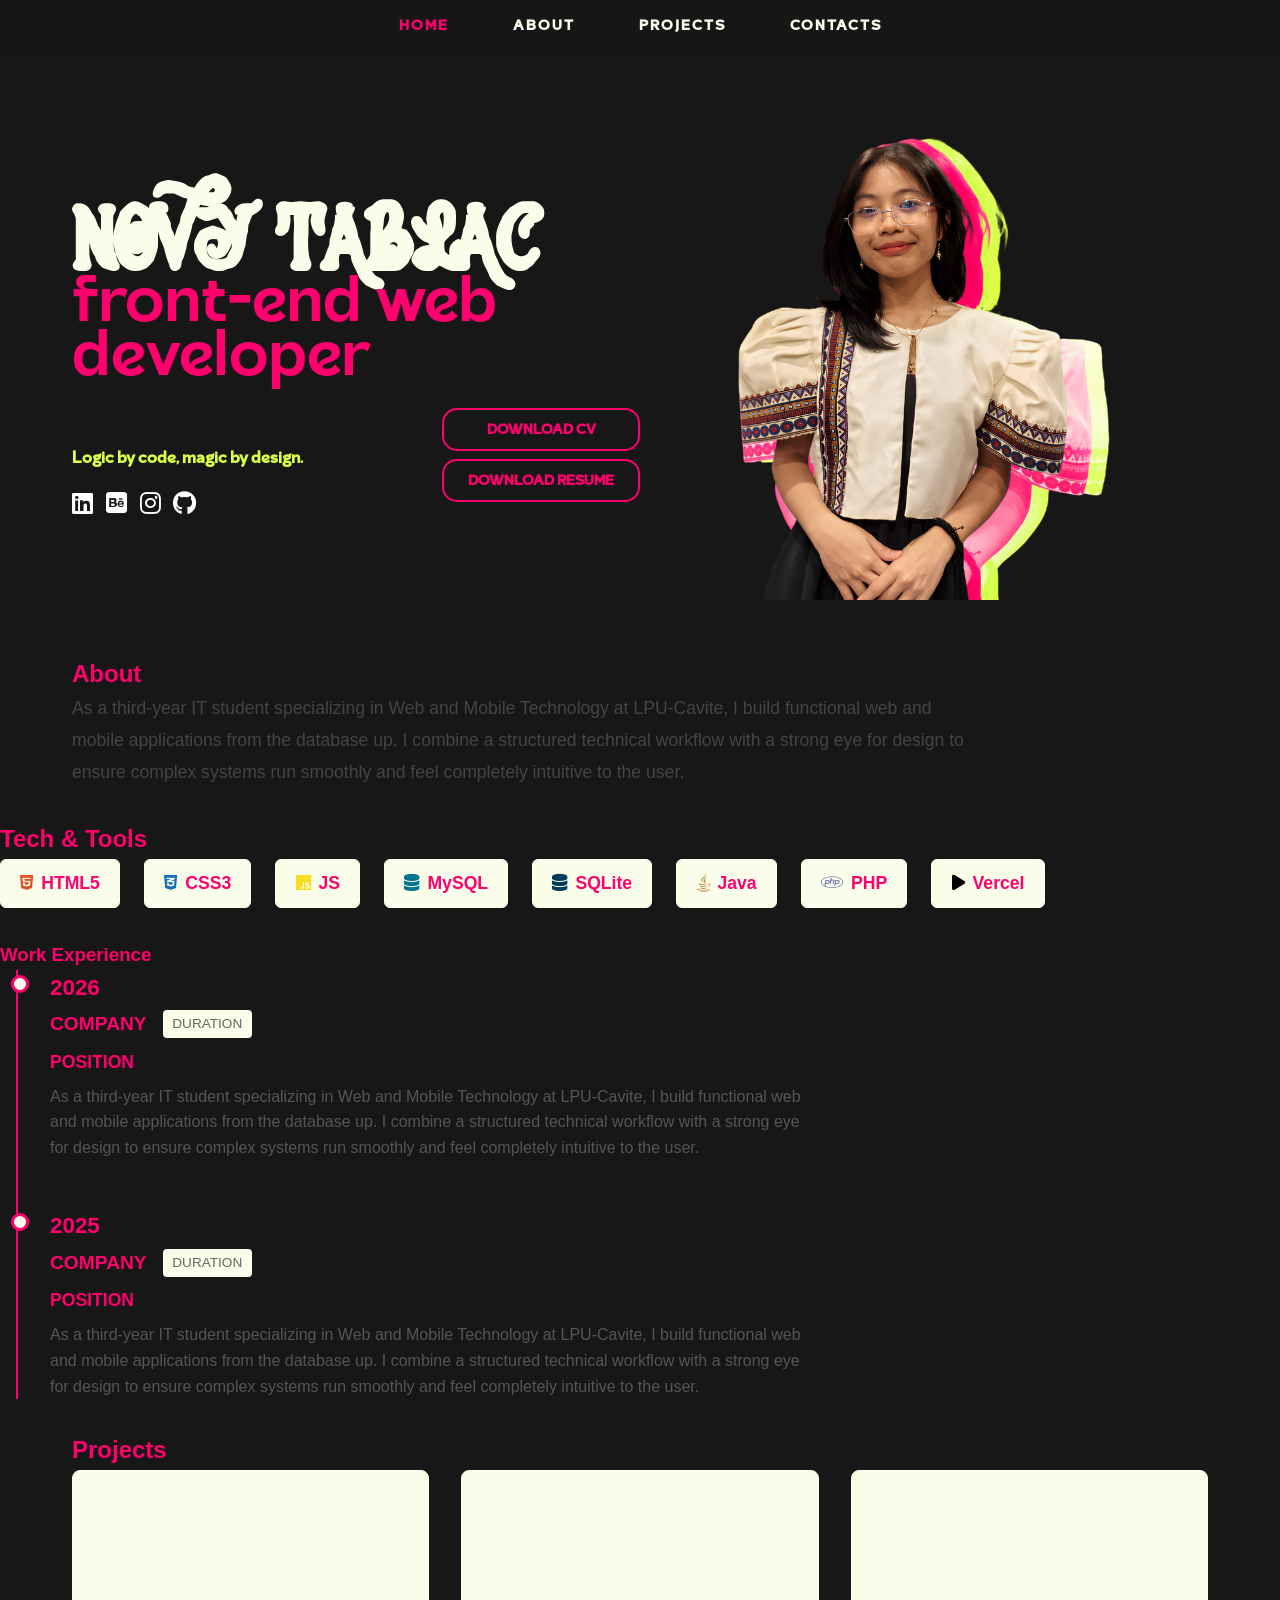
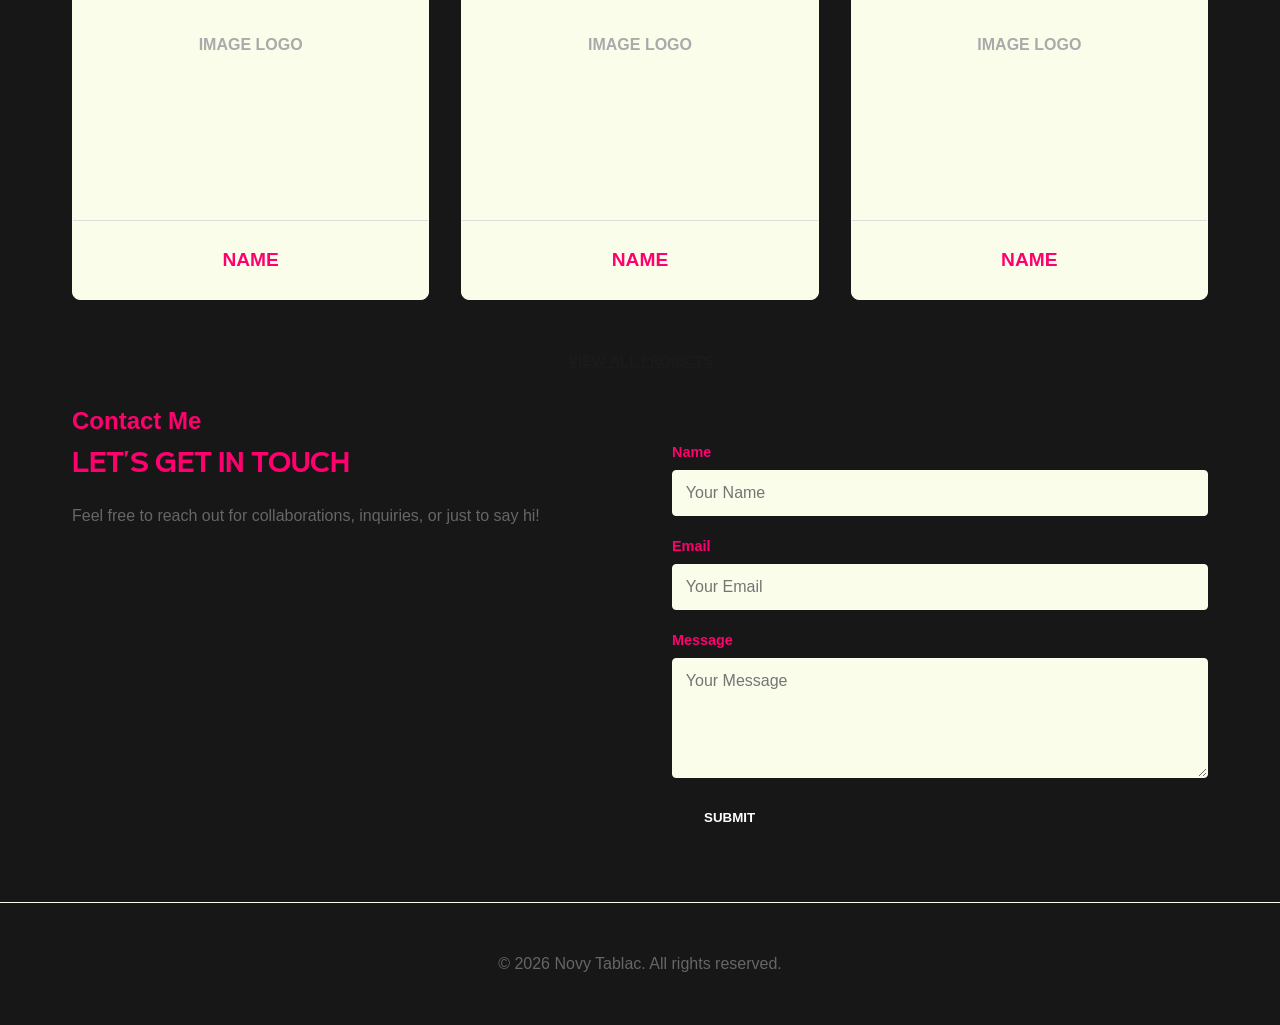
==== commit 1ab7610b: "css section revision and html about section" ====
--- a/src/index.html
+++ b/src/index.html
@@ -78,60 +78,65 @@
     <!-- ======================================================================= -->
     <!--                             ABOUT SECTION                               -->
     <!-- ======================================================================= -->
-    <section id="about" class="section container">
-        <h2 class="section-title">About</h2>
-        <p class="about-text">
-            As a third-year IT student specializing in Web and Mobile Technology at LPU-Cavite, I build functional web
-            and mobile applications from the database up. I combine a structured technical workflow with a strong eye
-            for design to ensure complex systems run smoothly and feel completely intuitive to the user.
-        </p>
-
-        <!-- Tech & Tools Subsection -->
-        <h3 class="section-title" style="font-size: 1.5rem;">Tech & Tools</h3>
-        <div class="tech-tools">
-            <div class="tech-item"><i class="fab fa-html5" style="color: #e34f26;"></i> HTML5</div>
-            <div class="tech-item"><i class="fab fa-css3-alt" style="color: #1572b6;"></i> CSS3</div>
-            <div class="tech-item"><i class="fab fa-js" style="color: #f7df1e;"></i> JS</div>
-            <div class="tech-item"><i class="fas fa-database" style="color: #00758f;"></i> MySQL</div>
-            <div class="tech-item"><i class="fas fa-database" style="color: #003b57;"></i> SQLite</div>
-            <div class="tech-item"><i class="fab fa-java" style="color: #b07219;"></i> Java</div>
-            <div class="tech-item"><i class="fab fa-php" style="color: #777bb4;"></i> PHP</div>
-            <div class="tech-item"><i class="fas fa-play" style="color: #000;"></i> Vercel</div>
-        </div>
-
-        <!-- Experience Subsection -->
-        <h3 class="section-title">Work Experience</h3>
-        <div class="experience-timeline">
-            <div class="timeline-item">
-                <div class="timeline-year">2026</div>
-                <div class="timeline-header">
-                    <span class="timeline-company">COMPANY</span>
-                    <span class="timeline-duration">DURATION</span>
-                </div>
-                <div class="timeline-position">POSITION</div>
-                <p class="timeline-desc">
-                    As a third-year IT student specializing in Web and Mobile Technology at LPU-Cavite, I build
-                    functional web and mobile applications from the database up. I combine a structured technical
-                    workflow with a strong eye for design to ensure complex systems run smoothly and feel completely
-                    intuitive to the user.
-                </p>
-            </div>
-
-            <div class="timeline-item">
-                <div class="timeline-year">2025</div>
-                <div class="timeline-header">
-                    <span class="timeline-company">COMPANY</span>
-                    <span class="timeline-duration">DURATION</span>
-                </div>
-                <div class="timeline-position">POSITION</div>
-                <p class="timeline-desc">
-                    As a third-year IT student specializing in Web and Mobile Technology at LPU-Cavite, I build
-                    functional web and mobile applications from the database up. I combine a structured technical
-                    workflow with a strong eye for design to ensure complex systems run smoothly and feel completely
-                    intuitive to the user.
-                </p>
-            </div>
-        </div>
+    <section id="about" class="section">
+        <div class="container">
+            <h2 class="section-title">About</h2>
+            <p class="about-text">
+                As a third-year IT student specializing in Web and Mobile Technology at LPU-Cavite, I build functional
+                web
+                and mobile applications from the database up. I combine a structured technical workflow with a strong
+                eye
+                for design to ensure complex systems run smoothly and feel completely intuitive to the user.
+            </p>
+        </div>
+    </section>
+
+    <!-- Tech & Tools Subsection -->
+    <h3 class="section-title" style="font-size: 1.5rem;">Tech & Tools</h3>
+    <div class="tech-tools">
+        <div class="tech-item"><i class="fab fa-html5" style="color: #e34f26;"></i> HTML5</div>
+        <div class="tech-item"><i class="fab fa-css3-alt" style="color: #1572b6;"></i> CSS3</div>
+        <div class="tech-item"><i class="fab fa-js" style="color: #f7df1e;"></i> JS</div>
+        <div class="tech-item"><i class="fas fa-database" style="color: #00758f;"></i> MySQL</div>
+        <div class="tech-item"><i class="fas fa-database" style="color: #003b57;"></i> SQLite</div>
+        <div class="tech-item"><i class="fab fa-java" style="color: #b07219;"></i> Java</div>
+        <div class="tech-item"><i class="fab fa-php" style="color: #777bb4;"></i> PHP</div>
+        <div class="tech-item"><i class="fas fa-play" style="color: #000;"></i> Vercel</div>
+    </div>
+
+    <!-- Experience Subsection -->
+    <h3 class="section-title">Work Experience</h3>
+    <div class="experience-timeline">
+        <div class="timeline-item">
+            <div class="timeline-year">2026</div>
+            <div class="timeline-header">
+                <span class="timeline-company">COMPANY</span>
+                <span class="timeline-duration">DURATION</span>
+            </div>
+            <div class="timeline-position">POSITION</div>
+            <p class="timeline-desc">
+                As a third-year IT student specializing in Web and Mobile Technology at LPU-Cavite, I build
+                functional web and mobile applications from the database up. I combine a structured technical
+                workflow with a strong eye for design to ensure complex systems run smoothly and feel completely
+                intuitive to the user.
+            </p>
+        </div>
+
+        <div class="timeline-item">
+            <div class="timeline-year">2025</div>
+            <div class="timeline-header">
+                <span class="timeline-company">COMPANY</span>
+                <span class="timeline-duration">DURATION</span>
+            </div>
+            <div class="timeline-position">POSITION</div>
+            <p class="timeline-desc">
+                As a third-year IT student specializing in Web and Mobile Technology at LPU-Cavite, I build
+                functional web and mobile applications from the database up. I combine a structured technical
+                workflow with a strong eye for design to ensure complex systems run smoothly and feel completely
+                intuitive to the user.
+            </p>
+        </div>
+    </div>
     </section>
 
     <!-- ======================================================================= -->
--- a/src/style.css
+++ b/src/style.css
@@ -23,6 +23,8 @@
   margin: 0;
   padding: 0;
   box-sizing: border-box;
+  -webkit-font-smoothing: antialiased;
+  -moz-osx-font-smoothing: grayscale;
 }
 
 html {
@@ -52,7 +54,7 @@
 }
 
 /* ==========================================================================
-                                NAVIGATION
+                                  NAVIGATION
 ========================================================================== 
 */
 nav {
@@ -65,10 +67,6 @@
   backdrop-filter: blur(2.5px);
   z-index: 1200;
   padding: 0.9rem 0;
-
-  font-weight: normal;
-  -webkit-font-smoothing: antialiased;
-  -moz-osx-font-smoothing: grayscale;
 }
 
 .nav-content {
@@ -84,10 +82,6 @@
   font-size: 0.9rem;
   letter-spacing: 2px;
   text-transform: uppercase;
-
-  font-weight: normal;
-  -webkit-font-smoothing: antialiased;
-  -moz-osx-font-smoothing: grayscale;
 }
 
 .nav-links a {
@@ -102,14 +96,15 @@
 }
 
 /* ==========================================================================
-                                HERO / HOME
+                                 HERO / HOME
 ========================================================================== 
 */
 .hero {
-  min-height: 100vh;
-  display: flex;
-  align-items: flex-start;
-  padding-top: 120px;
+  min-height: auto;
+  padding-top: 100px;
+  padding-bottom: 50px;
+  display: flex;
+  align-items: center;
 }
 
 .hero-content {
@@ -133,16 +128,11 @@
 
 .hero-title {
   font-family: "La Isla Tortuga", cursive;
-  font-size: clamp(11rem, 9vw, 9rem);
+  font-size: clamp(6rem, 9vw, 9rem);
   line-height: 1;
-  margin-bottom: 0.5rem;
+  margin-bottom: -1rem;
   color: #fafdea;
   white-space: nowrap;
-  margin-bottom: -1rem;
-
-  font-weight: normal;
-  -webkit-font-smoothing: antialiased;
-  -moz-osx-font-smoothing: grayscale;
 }
 
 .hero-subtitle {
@@ -168,10 +158,6 @@
   font-weight: bold;
   color: #dbff49;
   margin-bottom: 0.8rem;
-
-  font-weight: normal;
-  -webkit-font-smoothing: antialiased;
-  -moz-osx-font-smoothing: grayscale;
 }
 
 .social-links {
@@ -195,13 +181,13 @@
   gap: 0.8rem;
 }
 
+.hero + .section {
+  padding-top: 0.3rem;
+}
+
 /* --- Download Buttons --- */
 .btn {
   font-family: "Gobitta", serif;
-  font-weight: normal;
-  -webkit-font-smoothing: antialiased;
-  -moz-osx-font-smoothing: grayscale;
-
   display: inline-block;
   padding: 0.5rem 1.5rem;
   border: 2px solid #ff006e;
@@ -212,7 +198,6 @@
   text-align: center;
   background: transparent;
   cursor: pointer;
-
   margin-bottom: 1.3rem;
   margin-top: -25px;
   box-shadow: inset 0 0 0 0 #ff006e;
@@ -234,10 +219,6 @@
   display: flex;
   justify-content: center;
   align-items: center;
-}
-
-.placeholder {
-  background-color: transparent;
 }
 
 .portrait-placeholder {
@@ -255,21 +236,19 @@
   image-rendering: crisp-edges;
 }
 
-.section {
-  padding: 5rem 0;
+.section .container {
+  display: flex;
+  flex-direction: column;
+  align-items: flex-start;
 }
 
 .section-title {
-  font-family: "Gobitta", serif;
-  color: #ff006e;
-  font-size: 2.5rem;
-  margin-bottom: 2rem;
-  text-transform: uppercase;
-  font-weight: normal;
+  padding-left: 0;
+  margin-left: 0;
 }
 
 /* ==========================================================================
-                                  ABOUT
+                                    ABOUT
 ========================================================================== 
 */
 .about-text {
@@ -297,6 +276,12 @@
   border-radius: 6px;
   background-color: #fafdea;
   border: 1px solid #fafdea;
+}
+
+.about-text,
+.tech-tools,
+.experience-timeline {
+  margin-bottom: 2rem !important;
 }
 
 /* Timeline */
@@ -366,7 +351,7 @@
 }
 
 /* ==========================================================================
-                                 PROJECTS
+                                   PROJECTS
 ========================================================================== 
 */
 .projects-grid {
@@ -392,15 +377,6 @@
   border-color: #ccc;
 }
 
-.portrait-placeholder img {
-  max-width: 150%;
-  max-height: 150%;
-  margin-top: -80px;
-
-  object-fit: scale-down;
-  object-position: center;
-}
-
 .project-img-placeholder {
   height: 350px;
   background-color: #fafdea;
@@ -429,7 +405,7 @@
 }
 
 /* ==========================================================================
-                                 CONTACTS
+                                  CONTACTS
 ========================================================================== 
 */
 .contact-container {
@@ -504,7 +480,7 @@
 }
 
 /* ==========================================================================
-                                  FOOTER
+                                   FOOTER
 ========================================================================== 
 */
 footer {
@@ -522,12 +498,9 @@
   right: 2rem;
   bottom: 2rem;
   z-index: 1000;
-
-  /* Hidden State */
   opacity: 0;
   pointer-events: none;
   transform: translateY(20px);
-
   width: 40px;
   height: 40px;
   border-radius: 50%;
@@ -539,7 +512,6 @@
   align-items: center;
   justify-content: center;
   cursor: pointer;
-
   transition: all 0.3s ease;
   overflow: hidden;
 }
@@ -548,11 +520,6 @@
   opacity: 1;
   pointer-events: auto;
   transform: translateY(0);
-}
-
-.scroll-top i {
-  transition-duration: 0.3s;
-  font-size: 1rem;
 }
 
 .scroll-top:hover {
@@ -560,26 +527,6 @@
   border-radius: 50px;
   background-color: #dbff49;
   border-color: #ff006e;
-}
-
-.scroll-top:hover i {
-  transform: translateY(-200%);
-}
-
-.scroll-top::before {
-  position: absolute;
-  bottom: -20px;
-  content: "BACK TO TOP";
-  color: #ff006e;
-  font-size: 0px;
-  transition-duration: 0.3s;
-  white-space: nowrap;
-}
-
-.scroll-top:hover::before {
-  font-size: 13px;
-  opacity: 1;
-  bottom: unset;
 }
 
 /* Responsive */
@@ -593,12 +540,53 @@
     text-align: center;
     padding-top: 2rem;
   }
-  .social-links,
-  .btn-group {
-    justify-content: center;
-  }
   .portrait-placeholder {
     width: 250px;
     height: 330px;
   }
 }
+
+/* ======================================================================= */
+/*                      TABLET / IPAD RESPONSIVENESS                       */
+/* ======================================================================= */
+@media screen and (max-width: 1024px) {
+  .hero {
+    padding-top: 60px;
+    padding-bottom: 30px;
+  }
+  .hero-content {
+    flex-direction: row;
+    align-items: center;
+    gap: 2rem;
+  }
+  .hero-title {
+    font-size: 5rem;
+  }
+  .hero-subtitle {
+    font-size: 2.5rem;
+  }
+  .hero-image {
+    flex: 0 0 250px;
+  }
+  .portrait-placeholder {
+    max-width: 200px;
+  }
+  .section {
+    padding: 1.5rem 0;
+  }
+}
+
+/* ======================================================================= */
+/*                      MOBILE PHONE RESPONSIVENESS                        */
+/* ======================================================================= */
+@media screen and (max-width: 768px) {
+  .portrait-placeholder {
+    height: 300px;
+  }
+  .projects-grid {
+    grid-template-columns: 1fr;
+  }
+  .project-img-placeholder {
+    height: 220px;
+  }
+}
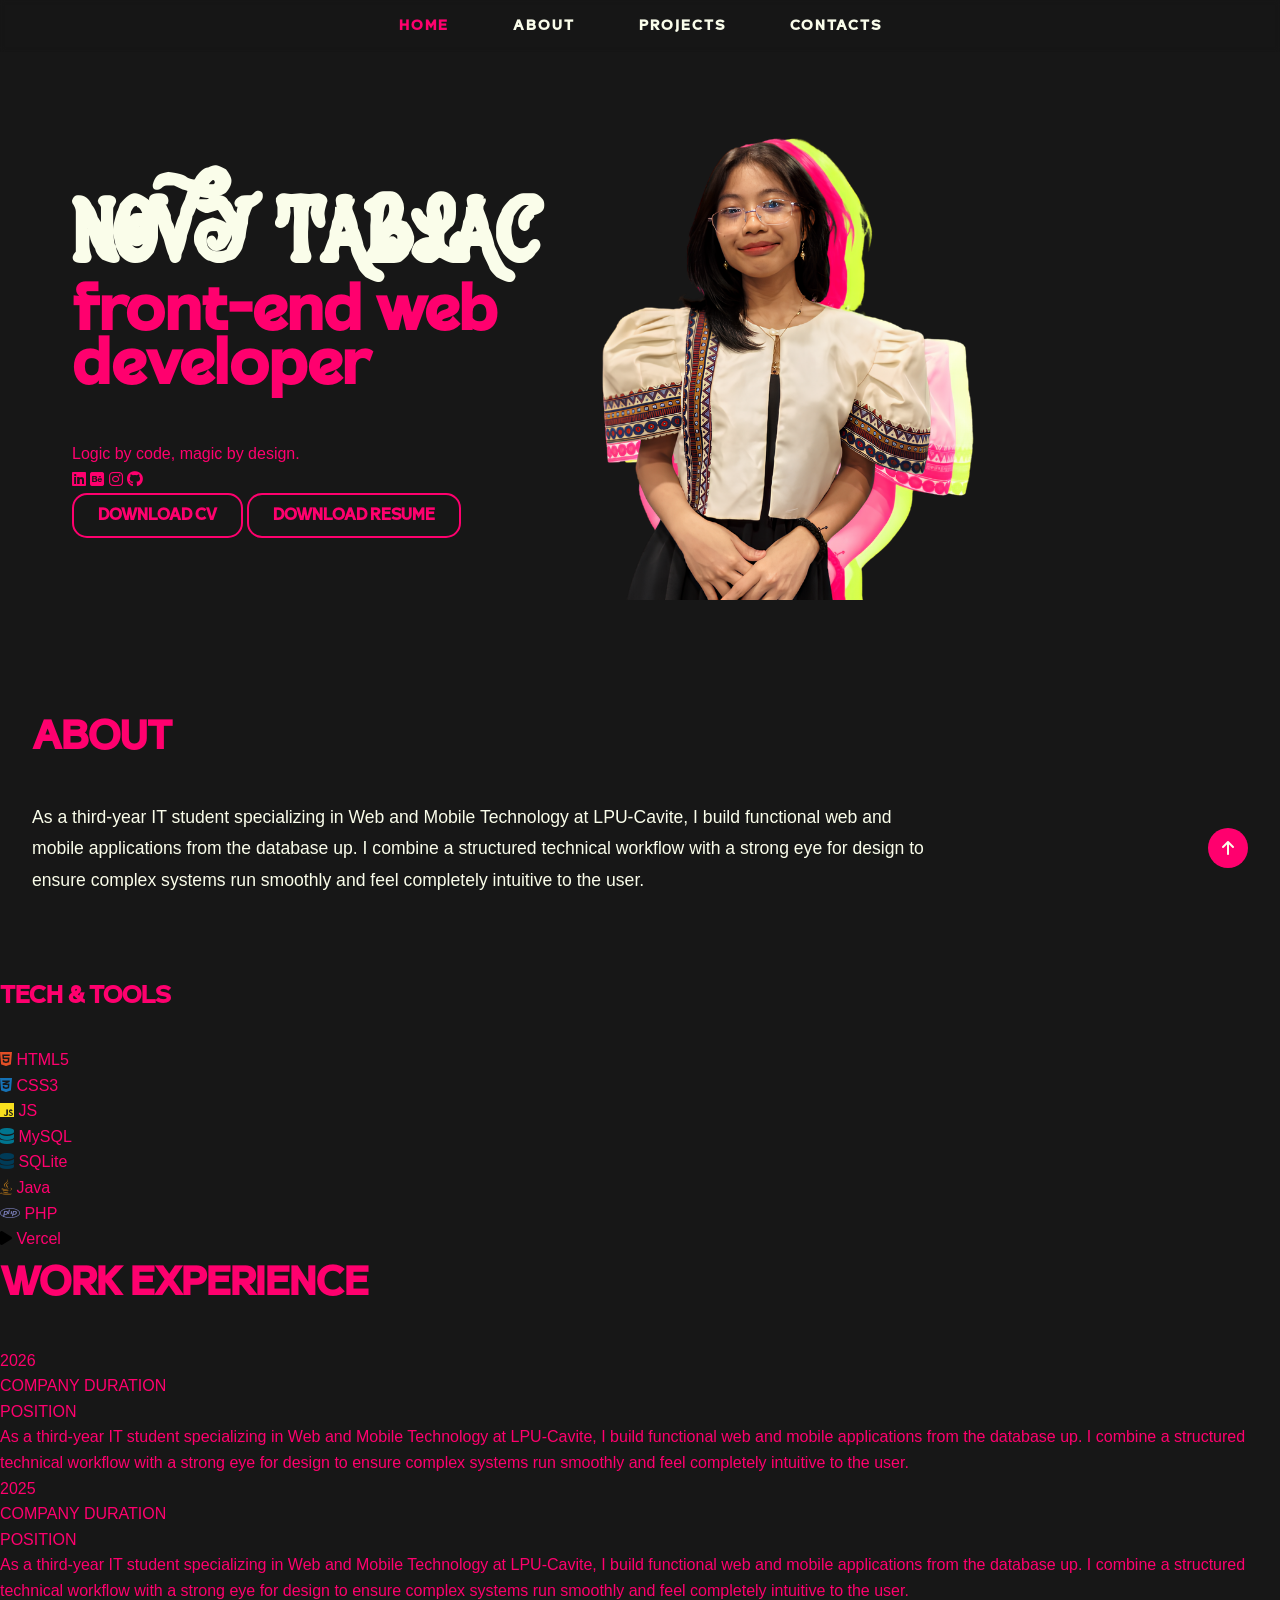
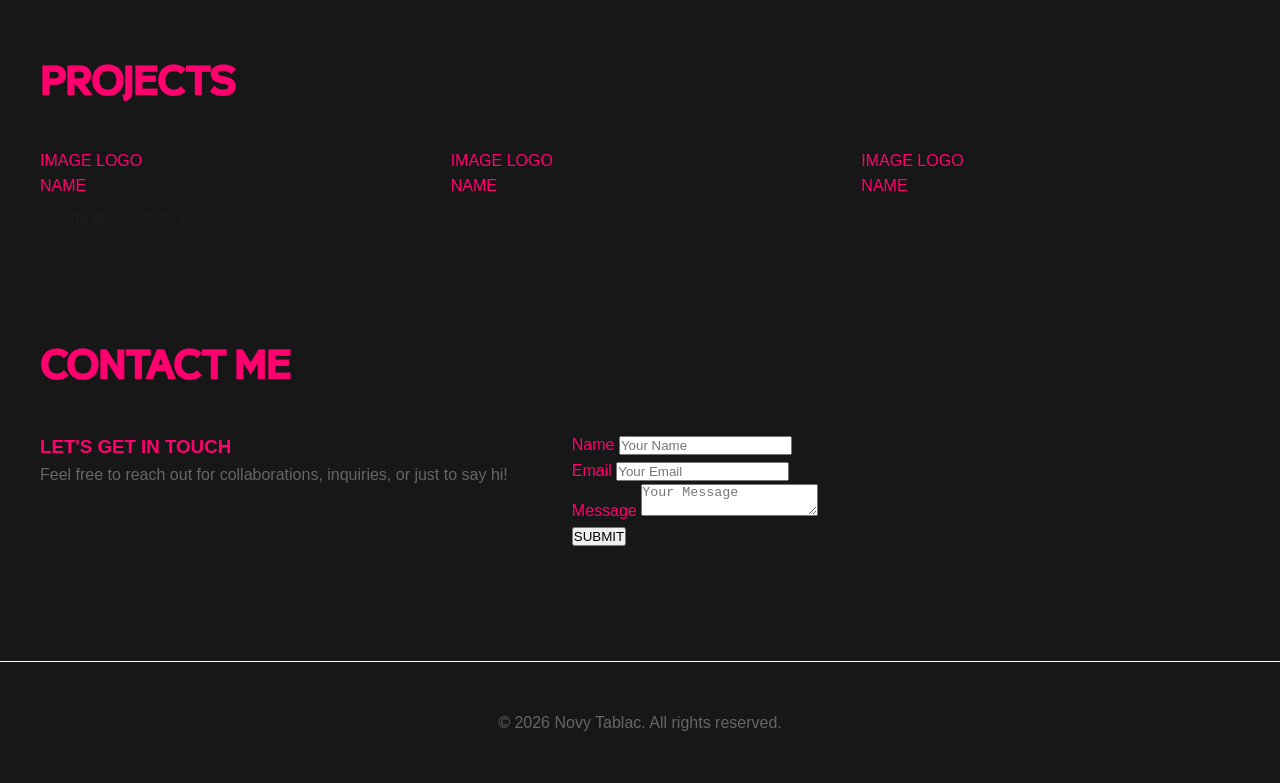
==== commit 70caeab8: "revised css" ====
--- a/src/index.html
+++ b/src/index.html
@@ -80,7 +80,7 @@
     <!-- ======================================================================= -->
     <section id="about" class="section">
         <div class="container">
-            <h2 class="section-title">About</h2>
+            <h2 class="section-title">ABOUT</h2>
             <p class="about-text">
                 As a third-year IT student specializing in Web and Mobile Technology at LPU-Cavite, I build functional
                 web
--- a/src/style.css
+++ b/src/style.css
@@ -3,12 +3,10 @@
   font-family: "Alte Haas Grotesk";
   src: url("fonts/AlteHaasGroteskRegular.ttf") format("truetype");
 }
-
 @font-face {
   font-family: "Alte Haas Grotesk";
   src: url("fonts/AlteHaasGroteskBold.ttf") format("truetype");
 }
-
 @font-face {
   font-family: "Gobitta";
   src: url("fonts/GobittaRegular-0vBZ4.otf") format("opentype");
@@ -23,8 +21,6 @@
   margin: 0;
   padding: 0;
   box-sizing: border-box;
-  -webkit-font-smoothing: antialiased;
-  -moz-osx-font-smoothing: grayscale;
 }
 
 html {
@@ -36,13 +32,14 @@
   background-color: #171717;
   color: #ff006e;
   line-height: 1.6;
+  -webkit-font-smoothing: antialiased;
+  -moz-osx-font-smoothing: grayscale;
 }
 
 a {
   text-decoration: none;
   color: inherit;
 }
-
 ul {
   list-style: none;
 }
@@ -74,7 +71,6 @@
   justify-content: center;
   align-items: center;
 }
-
 .nav-links {
   display: flex;
   gap: 4rem;
@@ -83,13 +79,9 @@
   letter-spacing: 2px;
   text-transform: uppercase;
 }
-
 .nav-links a {
-  color: inherit;
-  text-decoration: none;
-  transition: color 0.5s ease;
-}
-
+  transition: color 0.3s ease;
+}
 .nav-links a:hover,
 .nav-links a.active {
   color: #ff006e;
@@ -115,22 +107,16 @@
   gap: 4rem;
   width: 100%;
 }
-
 @media (min-width: 900px) {
   .hero-content {
     flex-direction: row;
   }
-}
-
-.hero-text {
-  flex: 1;
 }
 
 .hero-title {
   font-family: "La Isla Tortuga", cursive;
   font-size: clamp(6rem, 9vw, 9rem);
   line-height: 1;
-  margin-bottom: -1rem;
   color: #fafdea;
   white-space: nowrap;
 }
@@ -138,51 +124,13 @@
 .hero-subtitle {
   font-family: "Gobitta", serif;
   font-size: clamp(2rem, 5vw, 4rem);
-  font-weight: normal;
   color: #ff006e;
   line-height: 0.85;
   margin-bottom: 3rem;
 }
 
-.hero-bottom-row {
-  display: flex;
-  justify-content: space-between;
-  align-items: flex-end;
-  gap: 2rem;
-  max-width: 600px;
-}
-
-.hero-tagline {
-  font-family: "Gobitta", serif;
-  font-size: 1rem;
-  font-weight: bold;
-  color: #dbff49;
-  margin-bottom: 0.8rem;
-}
-
-.social-links {
-  display: flex;
-  gap: 0.8rem;
-}
-
-.social-links a {
-  font-size: 1.5rem;
-  color: #ffffff;
-  transition: color 0.5s ease;
-}
-
-.social-links a:hover {
-  color: #dbff49;
-}
-
-.hero-right {
-  display: flex;
-  flex-direction: column;
-  gap: 0.8rem;
-}
-
-.hero + .section {
-  padding-top: 0.3rem;
+.hero + .section .container {
+  margin-left: 0; /* Forces Left Alignment */
 }
 
 /* --- Download Buttons --- */
@@ -194,160 +142,37 @@
   border-radius: 15px;
   color: #ff006e;
   font-weight: bold;
-  font-size: 0.9rem;
-  text-align: center;
   background: transparent;
   cursor: pointer;
-  margin-bottom: 1.3rem;
-  margin-top: -25px;
-  box-shadow: inset 0 0 0 0 #ff006e;
-  transition: all ease-out 0.4s;
+  transition: all 0.3s ease-out;
 }
 
 .btn:hover {
-  border: 2px solid #ff006e;
-  color: #fafdea;
-  box-shadow: inset 0 -100px 0 0 #ff006e;
-}
-
-.btn:active {
-  transform: scale(1);
-}
-
-.hero-image {
-  flex: 1;
-  display: flex;
-  justify-content: center;
-  align-items: center;
-}
-
-.portrait-placeholder {
-  width: 100%;
-  max-width: 350px;
-  display: flex;
-  justify-content: center;
-  align-items: center;
-}
-
-.portrait-placeholder img {
-  width: 150%;
-  height: auto;
-  display: block;
-  image-rendering: crisp-edges;
-}
-
-.section .container {
-  display: flex;
-  flex-direction: column;
-  align-items: flex-start;
-}
-
+  background: #ff006e;
+  color: #fafdea;
+}
+
+/* ==========================================================================
+                                    ABOUT
+========================================================================== 
+*/
+.section {
+  padding: 3rem 0;
+}
 .section-title {
-  padding-left: 0;
-  margin-left: 0;
-}
-
-/* ==========================================================================
-                                    ABOUT
-========================================================================== 
-*/
+  font-family: "Gobitta", serif;
+  color: #ff006e;
+  font-size: clamp(1.8rem, 4vw, 2.5rem);
+  margin-bottom: 2rem;
+  text-transform: uppercase;
+}
+
 .about-text {
+  color: #fafdea;
   font-size: 1.1rem;
   line-height: 1.8;
   max-width: 900px;
-  margin-bottom: 4rem;
-  color: #444;
-}
-
-.tech-tools {
-  display: flex;
-  flex-wrap: wrap;
-  gap: 1.5rem;
-  margin-bottom: 4rem;
-}
-
-.tech-item {
-  display: flex;
-  align-items: center;
-  gap: 0.5rem;
-  font-size: 1.1rem;
-  font-weight: 600;
-  padding: 0.6rem 1.2rem;
-  border-radius: 6px;
-  background-color: #fafdea;
-  border: 1px solid #fafdea;
-}
-
-.about-text,
-.tech-tools,
-.experience-timeline {
-  margin-bottom: 2rem !important;
-}
-
-/* Timeline */
-.experience-timeline {
-  max-width: 800px;
-  border-left: 2px solid #ff006e;
-  padding-left: 2rem;
-  margin-left: 1rem;
-}
-
-.timeline-item {
-  position: relative;
-  margin-bottom: 3rem;
-}
-
-.timeline-item:last-child {
-  margin-bottom: 0;
-}
-
-.timeline-item::before {
-  content: "";
-  position: absolute;
-  left: -2.45rem;
-  top: 5px;
-  width: 12px;
-  height: 12px;
-  background-color: #fafdea;
-  border: 3px solid #ff006e;
-  border-radius: 50%;
-}
-
-.timeline-year {
-  font-size: 1.4rem;
-  font-weight: bold;
-  color: #ff006e;
-  margin-bottom: 0.2rem;
-}
-
-.timeline-header {
-  display: flex;
-  gap: 1rem;
-  align-items: center;
-  margin-bottom: 0.5rem;
-}
-
-.timeline-company {
-  font-weight: bold;
-  font-size: 1.2rem;
-}
-
-.timeline-duration {
-  color: #666;
-  font-size: 0.85rem;
-  background-color: #fafdea;
-  padding: 0.2rem 0.6rem;
-  border-radius: 4px;
-}
-
-.timeline-position {
-  font-weight: 600;
-  font-size: 1.1rem;
-  margin-bottom: 0.5rem;
-}
-
-.timeline-desc {
-  color: #555;
+  margin-bottom: 2rem;
 }
 
 /* ==========================================================================
@@ -358,50 +183,6 @@
   display: grid;
   grid-template-columns: repeat(auto-fill, minmax(300px, 1fr));
   gap: 2rem;
-  margin-bottom: 3rem;
-}
-
-.project-card {
-  background-color: #fafdea;
-  border: 1px solid #fafdea;
-  border-radius: 8px;
-  overflow: hidden;
-  transition:
-    transform 0.2s,
-    box-shadow 0.2s;
-}
-
-.project-card:hover {
-  transform: translateY(-4px);
-  box-shadow: 0 8px 15px rgba(0, 0, 0, 0.05);
-  border-color: #ccc;
-}
-
-.project-img-placeholder {
-  height: 350px;
-  background-color: #fafdea;
-  display: flex;
-  align-items: center;
-  justify-content: center;
-  color: #aaa;
-  font-weight: bold;
-  border-bottom: 1px solid #ddd;
-  overflow: hidden;
-}
-
-.project-info {
-  padding: 1.5rem;
-  text-align: center;
-}
-
-.project-name {
-  font-weight: bold;
-  font-size: 1.2rem;
-}
-
-.view-all-container {
-  text-align: center;
-  margin-top: 2rem;
 }
 
 /* ==========================================================================
@@ -412,71 +193,6 @@
   display: flex;
   flex-wrap: wrap;
   gap: 4rem;
-}
-
-.contact-info,
-.contact-form-container {
-  flex: 1;
-  min-width: 300px;
-}
-
-.contact-subtitle {
-  font-family: "Gobitta", serif;
-  font-size: 1.8rem;
-  margin-bottom: 1rem;
-  font-weight: normal;
-}
-
-.contact-form {
-  display: flex;
-  flex-direction: column;
-  gap: 1.2rem;
-}
-
-.form-group {
-  display: flex;
-  flex-direction: column;
-  gap: 0.4rem;
-}
-
-.form-group label {
-  font-weight: bold;
-  font-size: 0.9rem;
-}
-
-.form-control {
-  padding: 0.8rem;
-  border: 1px solid #fafdea;
-  border-radius: 4px;
-  background-color: #fafdea;
-  font-family: inherit;
-  font-size: 1rem;
-}
-
-.form-control:focus {
-  outline: none;
-  border-color: #171717;
-}
-
-textarea.form-control {
-  resize: vertical;
-  min-height: 120px;
-}
-
-.submit-btn {
-  align-self: flex-start;
-  background-color: #171717;
-  color: #fff;
-  border: none;
-  padding: 0.8rem 2rem;
-  border-radius: 30px;
-  font-weight: bold;
-  cursor: pointer;
-  transition: background-color 0.2s;
-}
-
-.submit-btn:hover {
-  background-color: #ff006e;
 }
 
 /* ==========================================================================
@@ -488,7 +204,6 @@
   padding: 3rem 0;
   border-top: 1px solid #fafdea;
   margin-top: 4rem;
-  position: relative;
   color: #666;
 }
 
@@ -498,52 +213,16 @@
   right: 2rem;
   bottom: 2rem;
   z-index: 1000;
-  opacity: 0;
-  pointer-events: none;
-  transform: translateY(20px);
   width: 40px;
   height: 40px;
   border-radius: 50%;
   background-color: #ff006e;
   color: #fafdea;
-  font-family: "Gobitta", serif;
-  font-weight: 600;
   display: flex;
   align-items: center;
   justify-content: center;
   cursor: pointer;
   transition: all 0.3s ease;
-  overflow: hidden;
-}
-
-.scroll-top.show {
-  opacity: 1;
-  pointer-events: auto;
-  transform: translateY(0);
-}
-
-.scroll-top:hover {
-  width: 140px;
-  border-radius: 50px;
-  background-color: #dbff49;
-  border-color: #ff006e;
-}
-
-/* Responsive */
-@media (max-width: 768px) {
-  .nav-links {
-    gap: 1rem;
-    flex-wrap: wrap;
-    justify-content: center;
-  }
-  .hero-content {
-    text-align: center;
-    padding-top: 2rem;
-  }
-  .portrait-placeholder {
-    width: 250px;
-    height: 330px;
-  }
 }
 
 /* ======================================================================= */
@@ -552,41 +231,21 @@
 @media screen and (max-width: 1024px) {
   .hero {
     padding-top: 60px;
-    padding-bottom: 30px;
   }
   .hero-content {
     flex-direction: row;
-    align-items: center;
     gap: 2rem;
   }
   .hero-title {
     font-size: 5rem;
   }
-  .hero-subtitle {
-    font-size: 2.5rem;
-  }
-  .hero-image {
-    flex: 0 0 250px;
-  }
-  .portrait-placeholder {
-    max-width: 200px;
-  }
-  .section {
-    padding: 1.5rem 0;
-  }
 }
 
 /* ======================================================================= */
 /*                      MOBILE PHONE RESPONSIVENESS                        */
 /* ======================================================================= */
 @media screen and (max-width: 768px) {
-  .portrait-placeholder {
-    height: 300px;
-  }
-  .projects-grid {
-    grid-template-columns: 1fr;
-  }
-  .project-img-placeholder {
-    height: 220px;
-  }
-}
+  .hero-content {
+    flex-direction: column-reverse;
+  }
+}
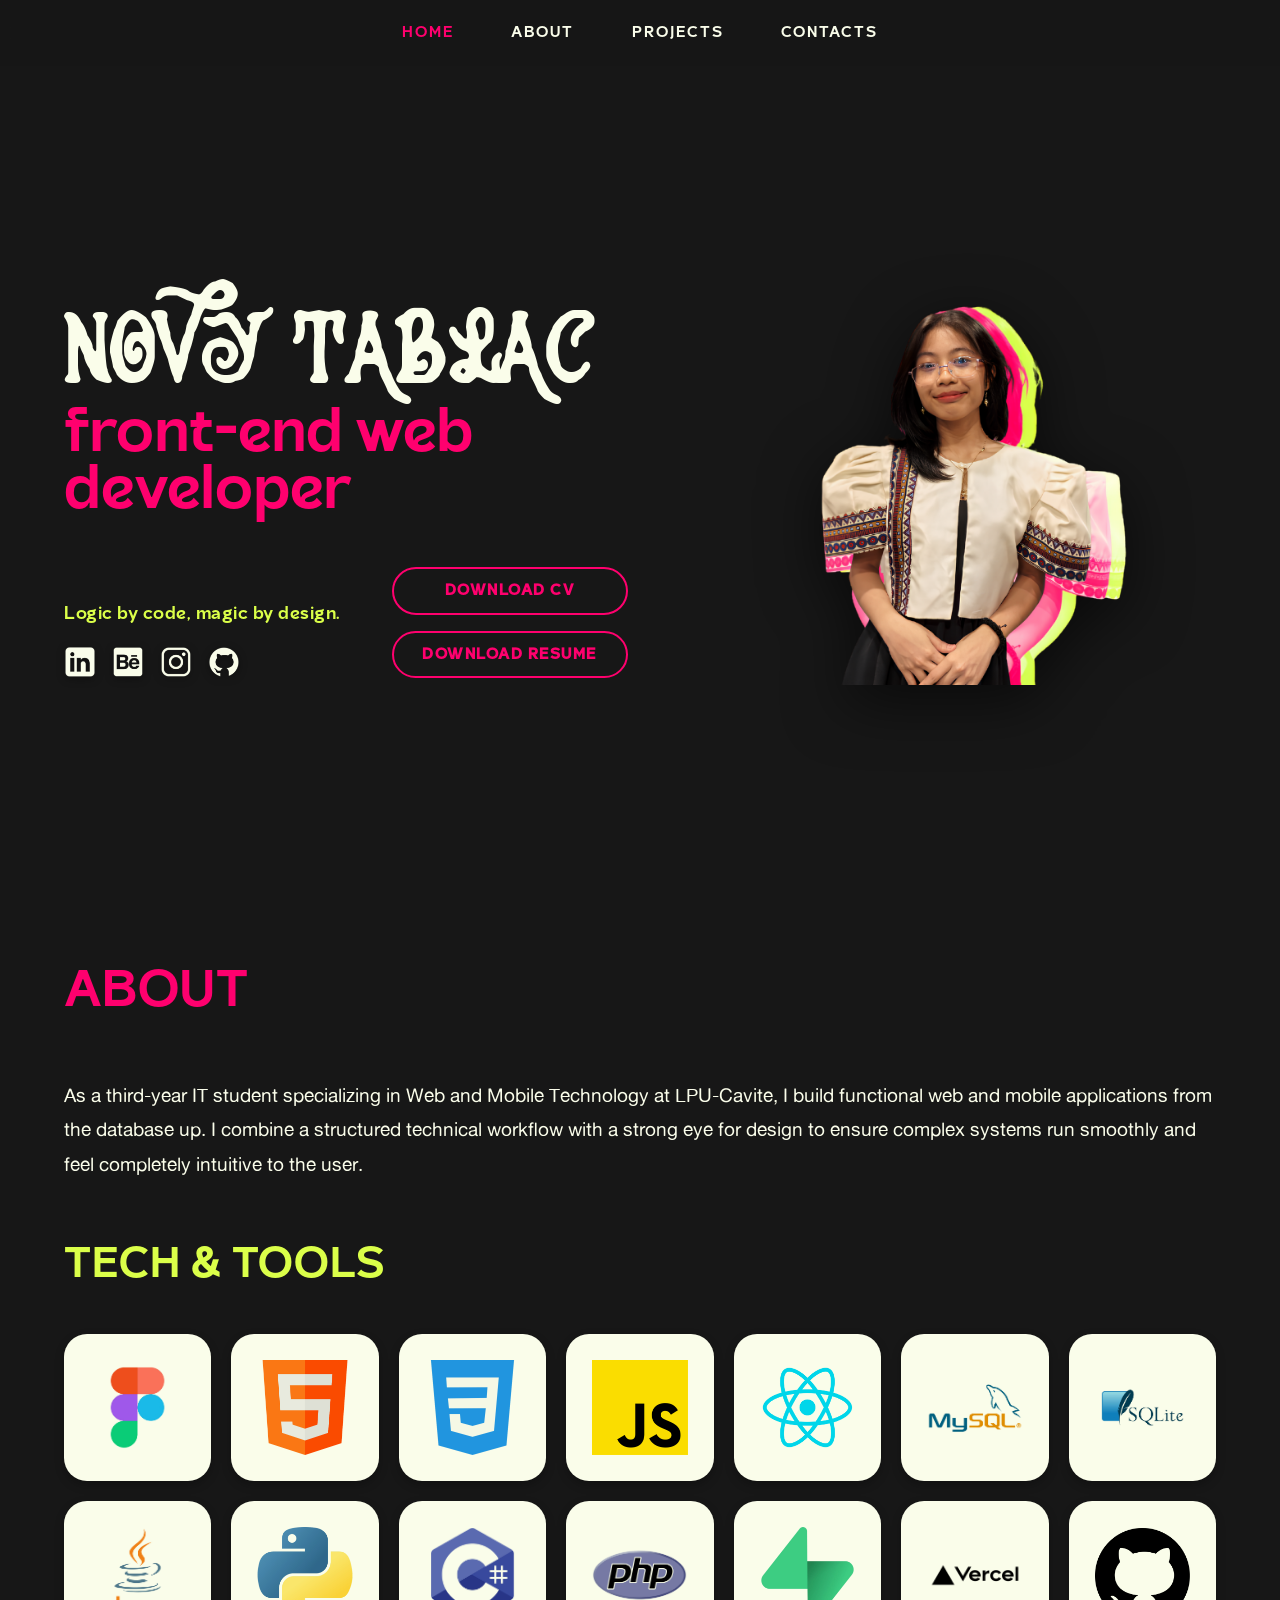
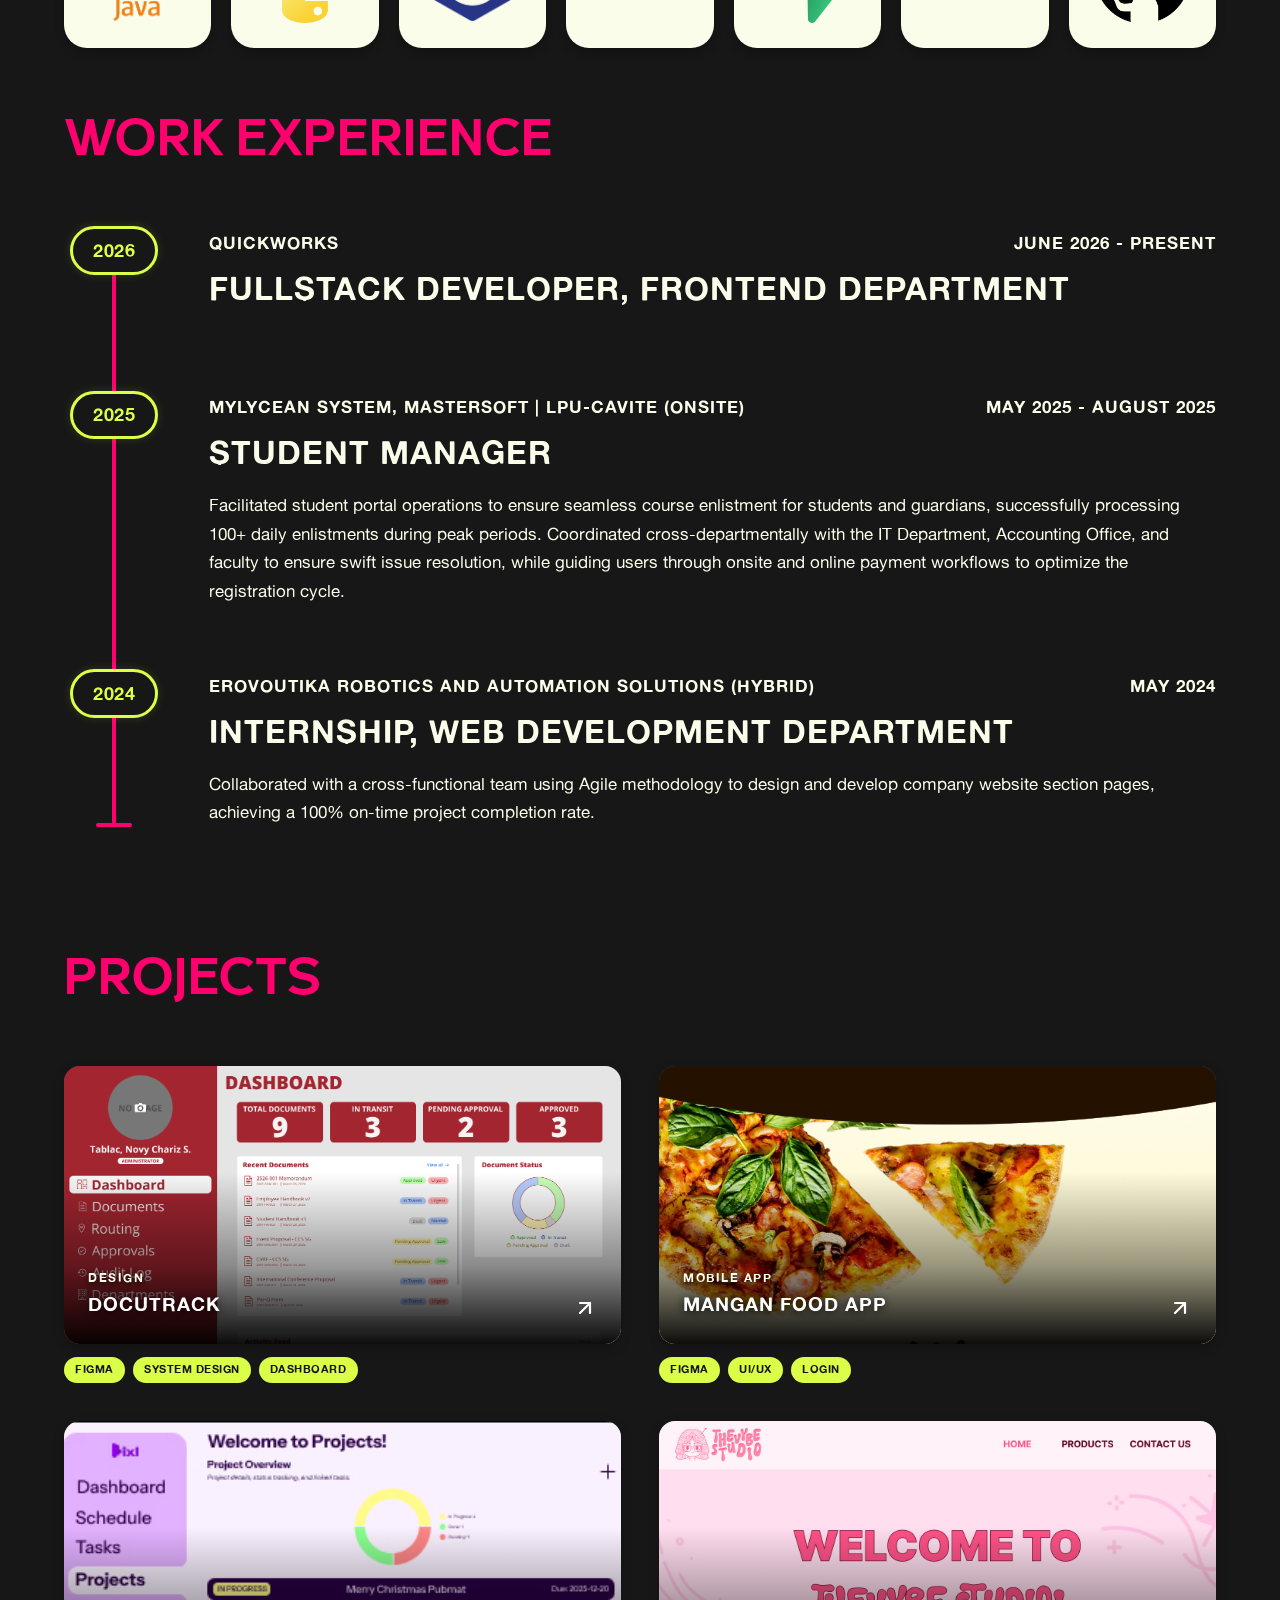
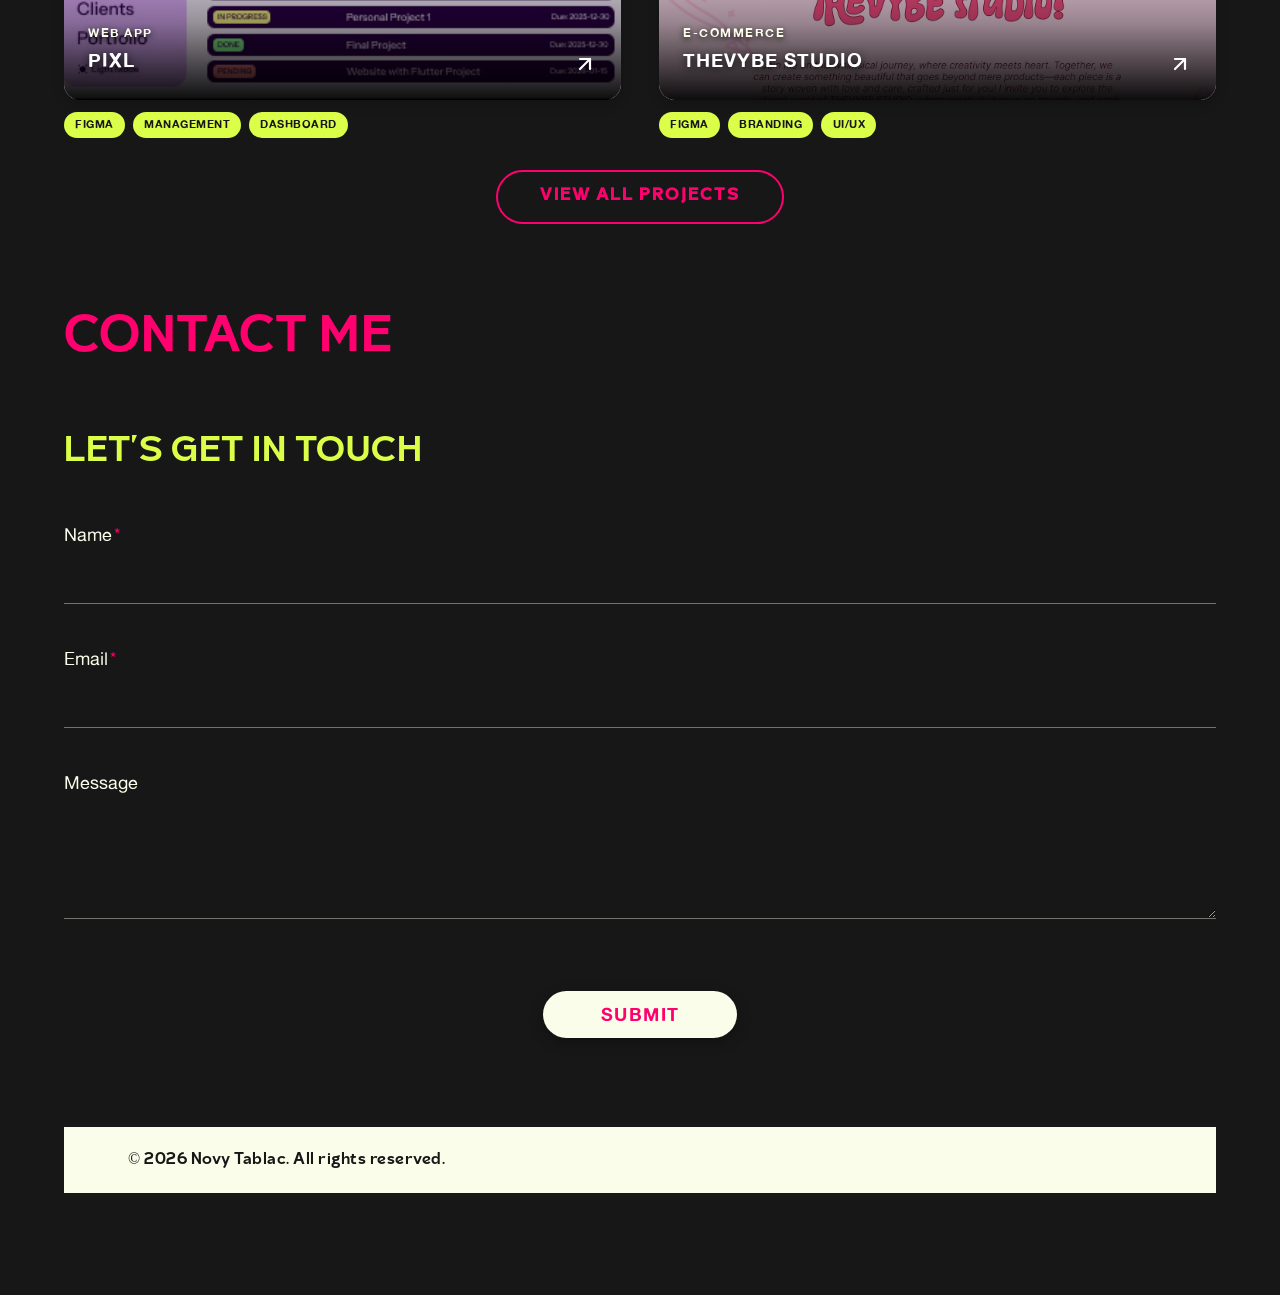
==== commit 6dcdf19d: "feat(contact): integrate web3forms api and polish responsive card UI" ====
--- a/src/index.html
+++ b/src/index.html
@@ -2,228 +2,361 @@
 <html lang="en">
 
 <head>
-    <!-- ======================================================================= -->
-    <!--                              META & TITLE                               -->
-    <!-- ======================================================================= -->
     <meta charset="UTF-8">
     <meta name="viewport" content="width=device-width, initial-scale=1.0">
     <title>Novy Tablac | Front-End Web Developer</title>
 
-    <!-- ======================================================================= -->
-    <!--                              STYLESHEETS                                -->
-    <!-- ======================================================================= -->
     <link rel="stylesheet" href="https://cdnjs.cloudflare.com/ajax/libs/font-awesome/6.4.0/css/all.min.css">
     <link rel="stylesheet" href="style.css">
 </head>
 
 <body>
 
-    <!-- ======================================================================= -->
-    <!--                              NAVIGATION                                 -->
-    <!-- ======================================================================= -->
+    <!-- NAVIGATION -->
     <nav>
         <div class="container nav-content">
             <ul class="nav-links">
-                <li><a href="#home">Home</a></li>
-                <li><a href="#about">About</a></li>
-                <li><a href="#projects">Projects</a></li>
-                <li><a href="#contacts">Contacts</a></li>
+                <li><a href="#home" class="active">HOME</a></li>
+                <li><a href="#about">ABOUT</a></li>
+                <li><a href="#projects">PROJECTS</a></li>
+                <li><a href="#contacts">CONTACTS</a></li>
             </ul>
         </div>
     </nav>
 
-    <!-- ======================================================================= -->
-    <!--                             HERO SECTION                                -->
-    <!-- ======================================================================= -->
+    <!-- HERO SECTION -->
     <section id="home" class="hero container">
-        <div class="hero-text">
-            <h1 class="hero-title">NOVY TABLAC</h1>
-            <h2 class="hero-subtitle">front-end web<br>developer</h2>
-
-            <div class="hero-bottom-row">
-                <div class="hero-left">
-                    <p class="hero-tagline">Logic by code, magic by design.</p>
-                    <div class="social-links">
-                        <a href="https://www.linkedin.com/in/novy-t" aria-label="LinkedIn" target="_blank"
-                            rel="noopener noreferrer">
-                            <i class="fab fa-linkedin"></i>
-                        </a>
-                        <a href="#" aria-label="Behance" target="_blank" rel="noopener noreferrer">
-                            <i class="fab fa-behance-square"></i>
-                        </a>
-                        <a href="#" aria-label="Instagram" target="_blank" rel="noopener noreferrer">
-                            <i class="fab fa-instagram"></i>
-                        </a>
-                        <a href="https://github.com/unvyil" aria-label="GitHub" target="_blank"
-                            rel="noopener noreferrer">
-                            <i class="fab fa-github"></i>
-                        </a>
-                    </div>
-                </div>
-
-                <div class="hero-right">
-                    <a href="#" class="btn">DOWNLOAD CV</a>
-                    <a href="../RESUME.pdf" class="btn" download="Novy-Tablac_Resume.pdf">DOWNLOAD RESUME</a>
-                </div>
-            </div>
-        </div>
-
-        <div class="hero-image">
-            <div class="portrait-placeholder">
-                <img src="images/image.png" alt="Novy Tablac">
+        <div class="hero-content">
+            <div class="hero-text">
+                <h1 class="hero-title">NOVY TABLAC</h1>
+                <h2 class="hero-subtitle">front-end web<br>developer</h2>
+
+                <div class="hero-bottom-row">
+                    <div class="hero-left">
+                        <p class="hero-tagline">Logic by code, magic by design.</p>
+                        <div class="social-links">
+                            <a href="https://www.linkedin.com/in/novy-t" aria-label="LinkedIn" target="_blank"
+                                rel="noopener noreferrer">
+                                <img src="images/linkedin_hero.png" alt="LinkedIn">
+                            </a>
+                            <a href="https://www.behance.net" aria-label="Behance" target="_blank"
+                                rel="noopener noreferrer">
+                                <img src="images/behance_hero.png" alt="Behance">
+                            </a>
+                            <a href="https://www.instagram.com" aria-label="Instagram" target="_blank"
+                                rel="noopener noreferrer">
+                                <img src="images/insta_hero.png" alt="Instagram">
+                            </a>
+                            <a href="https://github.com/unvyil" aria-label="GitHub" target="_blank"
+                                rel="noopener noreferrer">
+                                <img src="images/github_hero.png" alt="GitHub">
+                            </a>
+                        </div>
+                    </div>
+
+                    <div class="hero-right">
+                        <a href="#contacts" class="btn">DOWNLOAD CV</a>
+                        <a href="../RESUME.pdf" class="btn" download="Novy-Tablac_Resume.pdf">DOWNLOAD RESUME</a>
+                    </div>
+                </div>
+            </div>
+
+            <div class="hero-image">
+                <div class="portrait-placeholder">
+                    <img src="images/image.png" alt="Novy Tablac">
+                </div>
             </div>
         </div>
     </section>
 
-    <!-- ======================================================================= -->
-    <!--                             ABOUT SECTION                               -->
-    <!-- ======================================================================= -->
+    <!-- ABOUT SECTION -->
     <section id="about" class="section">
         <div class="container">
             <h2 class="section-title">ABOUT</h2>
             <p class="about-text">
-                As a third-year IT student specializing in Web and Mobile Technology at LPU-Cavite, I build functional
-                web
-                and mobile applications from the database up. I combine a structured technical workflow with a strong
-                eye
-                for design to ensure complex systems run smoothly and feel completely intuitive to the user.
+                As a third-year IT student specializing in Web and Mobile Technology at LPU-Cavite, I build functional web and mobile applications from the database up. I combine a structured technical workflow with a strong eye for design to ensure complex systems run smoothly and feel completely intuitive to the user.
             </p>
+
+            <!-- Tech & Tools Subsection -->
+            <div class="tech-tools-wrapper">
+                <h3 class="section-title tech-heading">TECH & TOOLS</h3>
+                <div class="tech-grid">
+                    <div class="tech-card" data-name="Figma" tabindex="0" role="button" aria-label="Figma">
+                        <img src="images/figma.jpg" alt="Figma">
+                        <div class="tech-overlay"><span class="tech-name">Figma</span></div>
+                    </div>
+                    <div class="tech-card" data-name="HTML5" tabindex="0" role="button" aria-label="HTML5">
+                        <img src="images/html.jpg" alt="HTML5">
+                        <div class="tech-overlay"><span class="tech-name">HTML5</span></div>
+                    </div>
+                    <div class="tech-card" data-name="CSS3" tabindex="0" role="button" aria-label="CSS3">
+                        <img src="images/css.jpg" alt="CSS3">
+                        <div class="tech-overlay"><span class="tech-name">CSS3</span></div>
+                    </div>
+                    <div class="tech-card" data-name="JavaScript" tabindex="0" role="button" aria-label="JavaScript">
+                        <img src="images/js 1.jpg" alt="JavaScript">
+                        <div class="tech-overlay"><span class="tech-name">JavaScript</span></div>
+                    </div>
+                    <div class="tech-card" data-name="React" tabindex="0" role="button" aria-label="React">
+                        <img src="images/react.jpg" alt="React">
+                        <div class="tech-overlay"><span class="tech-name">React</span></div>
+                    </div>
+                    <div class="tech-card" data-name="MySQL" tabindex="0" role="button" aria-label="MySQL">
+                        <img src="images/mysql.jpg" alt="MySQL">
+                        <div class="tech-overlay"><span class="tech-name">MySQL</span></div>
+                    </div>
+                    <div class="tech-card" data-name="SQLite" tabindex="0" role="button" aria-label="SQLite">
+                        <img src="images/sqlite.jpg" alt="SQLite">
+                        <div class="tech-overlay"><span class="tech-name">SQLite</span></div>
+                    </div>
+
+                    <div class="tech-card" data-name="Java" tabindex="0" role="button" aria-label="Java">
+                        <img src="images/java.jpg" alt="Java">
+                        <div class="tech-overlay"><span class="tech-name">Java</span></div>
+                    </div>
+                    <div class="tech-card" data-name="Python" tabindex="0" role="button" aria-label="Python">
+                        <img src="images/python 1.jpg" alt="Python">
+                        <div class="tech-overlay"><span class="tech-name">Python</span></div>
+                    </div>
+                    <div class="tech-card" data-name="C#" tabindex="0" role="button" aria-label="C#">
+                        <img src="images/c.jpg" alt="C#">
+                        <div class="tech-overlay"><span class="tech-name">C#</span></div>
+                    </div>
+                    <div class="tech-card" data-name="PHP" tabindex="0" role="button" aria-label="PHP">
+                        <img src="images/php.jpg" alt="PHP">
+                        <div class="tech-overlay"><span class="tech-name">PHP</span></div>
+                    </div>
+                    <div class="tech-card" data-name="Supabase" tabindex="0" role="button" aria-label="Supabase">
+                        <img src="images/supabase.jpg" alt="Supabase">
+                        <div class="tech-overlay"><span class="tech-name">Supabase</span></div>
+                    </div>
+                    <div class="tech-card" data-name="Vercel" tabindex="0" role="button" aria-label="Vercel">
+                        <img src="images/vercel.jpg" alt="Vercel">
+                        <div class="tech-overlay"><span class="tech-name">Vercel</span></div>
+                    </div>
+                    <div class="tech-card" data-name="GitHub" tabindex="0" role="button" aria-label="GitHub">
+                        <img src="images/github.jpg" alt="GitHub">
+                        <div class="tech-overlay"><span class="tech-name">GitHub</span></div>
+                    </div>
+                </div>
+            </div>
+
+            <!-- Experience Subsection -->
+            <div class="experience-container">
+                <h3 class="section-title experience-heading">WORK EXPERIENCE</h3>
+                <div class="experience-timeline">
+                    <!-- QuickWorks -->
+                    <div class="timeline-row">
+                        <div class="timeline-badge-wrap">
+                            <div class="timeline-badge">2026</div>
+                        </div>
+                        <div class="timeline-content">
+                            <div class="timeline-header">
+                                <span class="timeline-company">QUICKWORKS</span>
+                                <span class="timeline-duration">JUNE 2026 - PRESENT</span>
+                            </div>
+                            <h4 class="timeline-position">FULLSTACK DEVELOPER, FRONTEND DEPARTMENT</h4>
+                            <p class="timeline-desc"></p>
+                        </div>
+                    </div>
+
+                    <!-- MyLycean System -->
+                    <div class="timeline-row">
+                        <div class="timeline-badge-wrap">
+                            <div class="timeline-badge">2025</div>
+                        </div>
+                        <div class="timeline-content">
+                            <div class="timeline-header">
+                                <span class="timeline-company">MYLYCEAN SYSTEM, MASTERSOFT | LPU-CAVITE (ONSITE)</span>
+                                <span class="timeline-duration">MAY 2025 - AUGUST 2025</span>
+                            </div>
+                            <h4 class="timeline-position">STUDENT MANAGER</h4>
+                            <p class="timeline-desc">
+                                Facilitated student portal operations to ensure seamless course enlistment for students and guardians, successfully processing 100+ daily enlistments during peak periods. Coordinated cross-departmentally with the IT Department, Accounting Office, and faculty to ensure swift issue resolution, while guiding users through onsite and online payment workflows to optimize the registration cycle.
+                            </p>
+                        </div>
+                    </div>
+
+                    <!-- Erovoutika -->
+                    <div class="timeline-row">
+                        <div class="timeline-badge-wrap">
+                            <div class="timeline-badge">2024</div>
+                        </div>
+                        <div class="timeline-content">
+                            <div class="timeline-header">
+                                <span class="timeline-company">EROVOUTIKA ROBOTICS AND AUTOMATION SOLUTIONS (HYBRID)</span>
+                                <span class="timeline-duration">MAY 2024</span>
+                            </div>
+                            <h4 class="timeline-position">INTERNSHIP, WEB DEVELOPMENT DEPARTMENT</h4>
+                            <p class="timeline-desc">
+                                Collaborated with a cross-functional team using Agile methodology to design and develop company website section pages, achieving a 100% on-time project completion rate.
+                            </p>
+                        </div>
+                    </div>
+
+                    <div class="timeline-cap"></div>
+                </div>
+            </div>
         </div>
     </section>
 
-    <!-- Tech & Tools Subsection -->
-    <h3 class="section-title" style="font-size: 1.5rem;">Tech & Tools</h3>
-    <div class="tech-tools">
-        <div class="tech-item"><i class="fab fa-html5" style="color: #e34f26;"></i> HTML5</div>
-        <div class="tech-item"><i class="fab fa-css3-alt" style="color: #1572b6;"></i> CSS3</div>
-        <div class="tech-item"><i class="fab fa-js" style="color: #f7df1e;"></i> JS</div>
-        <div class="tech-item"><i class="fas fa-database" style="color: #00758f;"></i> MySQL</div>
-        <div class="tech-item"><i class="fas fa-database" style="color: #003b57;"></i> SQLite</div>
-        <div class="tech-item"><i class="fab fa-java" style="color: #b07219;"></i> Java</div>
-        <div class="tech-item"><i class="fab fa-php" style="color: #777bb4;"></i> PHP</div>
-        <div class="tech-item"><i class="fas fa-play" style="color: #000;"></i> Vercel</div>
-    </div>
-
-    <!-- Experience Subsection -->
-    <h3 class="section-title">Work Experience</h3>
-    <div class="experience-timeline">
-        <div class="timeline-item">
-            <div class="timeline-year">2026</div>
-            <div class="timeline-header">
-                <span class="timeline-company">COMPANY</span>
-                <span class="timeline-duration">DURATION</span>
-            </div>
-            <div class="timeline-position">POSITION</div>
-            <p class="timeline-desc">
-                As a third-year IT student specializing in Web and Mobile Technology at LPU-Cavite, I build
-                functional web and mobile applications from the database up. I combine a structured technical
-                workflow with a strong eye for design to ensure complex systems run smoothly and feel completely
-                intuitive to the user.
-            </p>
-        </div>
-
-        <div class="timeline-item">
-            <div class="timeline-year">2025</div>
-            <div class="timeline-header">
-                <span class="timeline-company">COMPANY</span>
-                <span class="timeline-duration">DURATION</span>
-            </div>
-            <div class="timeline-position">POSITION</div>
-            <p class="timeline-desc">
-                As a third-year IT student specializing in Web and Mobile Technology at LPU-Cavite, I build
-                functional web and mobile applications from the database up. I combine a structured technical
-                workflow with a strong eye for design to ensure complex systems run smoothly and feel completely
-                intuitive to the user.
-            </p>
-        </div>
-    </div>
-    </section>
-
+    
     <!-- ======================================================================= -->
     <!--                            PROJECTS SECTION                             -->
     <!-- ======================================================================= -->
-    <section id="projects" class="section container">
-        <h2 class="section-title">Projects</h2>
+    <section id="projects" class="section">
+        <div class="container">
+            <h2 class="section-title">PROJECTS</h2>
 
         <div class="projects-grid">
-            <!-- Project 1 -->
-            <div class="project-card">
-                <div class="project-img-placeholder">IMAGE LOGO</div>
-                <div class="project-info">
-                    <div class="project-name">NAME</div>
-                </div>
-            </div>
-            <!-- Project 2 -->
-            <div class="project-card">
-                <div class="project-img-placeholder">IMAGE LOGO</div>
-                <div class="project-info">
-                    <div class="project-name">NAME</div>
-                </div>
-            </div>
-            <!-- Project 3 -->
-            <div class="project-card">
-                <div class="project-img-placeholder">IMAGE LOGO</div>
-                <div class="project-info">
-                    <div class="project-name">NAME</div>
+            <!-- Project 1: DOCUTRACK -->
+            <div class="project-item">
+                <a href="https://www.figma.com/design/1t1SzpH6M2XFmlHerAO7mj/DocuTrack?node-id=0-1&t=P553bICNWy4j6n7z-1" target="_blank" rel="noopener noreferrer" class="project-card" aria-label="Open DocuTrack Figma Project">
+                    <img src="images/DOCUTRACK.jpg" alt="DocuTrack Dashboard">
+                    <div class="project-card-overlay">
+                        <div class="project-card-info">
+                            <span class="project-type">DESIGN</span>
+                            <h4 class="project-name">DOCUTRACK</h4>
+                        </div>
+                        <div class="project-arrow">
+                            <svg width="24" height="24" viewBox="0 0 24 24" fill="none" stroke="currentColor" stroke-width="2.2" stroke-linecap="round" stroke-linejoin="round">
+                                <line x1="7" y1="17" x2="17" y2="7"></line>
+                                <polyline points="7 7 17 7 17 17"></polyline>
+                            </svg>
+                        </div>
+                    </div>
+                </a>
+                <div class="project-tags">
+                    <span class="tech-tag">FIGMA</span>
+                    <span class="tech-tag">SYSTEM DESIGN</span>
+                    <span class="tech-tag">DASHBOARD</span>
+                </div>
+            </div>
+
+            <!-- Project 2: MANGAN FOOD APP -->
+            <div class="project-item">
+                <a href="https://www.figma.com/design/qXcUXRvIc54jqIurwo9Lsm/Food-App?node-id=1-3&t=2IHJXM8iW2L9g5df-1" target="_blank" rel="noopener noreferrer" class="project-card" aria-label="Open Mangan Food App Figma Project">
+                    <img src="images/MANGAN.png" alt="Mangan Food App">
+                    <div class="project-card-overlay">
+                        <div class="project-card-info">
+                            <span class="project-type">MOBILE APP</span>
+                            <h4 class="project-name">MANGAN FOOD APP</h4>
+                        </div>
+                        <div class="project-arrow">
+                            <svg width="24" height="24" viewBox="0 0 24 24" fill="none" stroke="currentColor" stroke-width="2.2" stroke-linecap="round" stroke-linejoin="round">
+                                <line x1="7" y1="17" x2="17" y2="7"></line>
+                                <polyline points="7 7 17 7 17 17"></polyline>
+                            </svg>
+                        </div>
+                    </div>
+                </a>
+                <div class="project-tags">
+                    <span class="tech-tag">FIGMA</span>
+                    <span class="tech-tag">UI/UX</span>
+                    <span class="tech-tag">LOGIN</span>
+                </div>
+            </div>
+
+            <!-- Project 3: PIXL -->
+            <div class="project-item">
+                <a href="https://www.figma.com/design/Nv23KyvcLkpF2CgelHOiTL/pixl?node-id=0-1&t=4ZjNIZeMrJcTNpdX-1" target="_blank" rel="noopener noreferrer" class="project-card" aria-label="Open Pixl Figma Project">
+                    <img src="images/PIXL.jpg" alt="Pixl Project Overview">
+                    <div class="project-card-overlay">
+                        <div class="project-card-info">
+                            <span class="project-type">WEB APP</span>
+                            <h4 class="project-name">PIXL</h4>
+                        </div>
+                        <div class="project-arrow">
+                            <svg width="24" height="24" viewBox="0 0 24 24" fill="none" stroke="currentColor" stroke-width="2.2" stroke-linecap="round" stroke-linejoin="round">
+                                <line x1="7" y1="17" x2="17" y2="7"></line>
+                                <polyline points="7 7 17 7 17 17"></polyline>
+                            </svg>
+                        </div>
+                    </div>
+                </a>
+                <div class="project-tags">
+                    <span class="tech-tag">FIGMA</span>
+                    <span class="tech-tag">MANAGEMENT</span>
+                    <span class="tech-tag">DASHBOARD</span>
+                </div>
+            </div>
+
+            <!-- Project 4: THEVYBE STUDIO -->
+            <div class="project-item">
+                <a href="https://www.figma.com/design/oQc9MGu2PCZTJM7Oi1XY0p/Untitled?node-id=0-1&t=ExDN1bcwj6jZNgww-1" target="_blank" rel="noopener noreferrer" class="project-card" aria-label="Open TheVybe Studio Figma Project">
+                    <img src="images/THEVYBE-STUDIO.jpg" alt="TheVybe Studio Homepage">
+                    <div class="project-card-overlay">
+                        <div class="project-card-info">
+                            <span class="project-type">E-COMMERCE</span>
+                            <h4 class="project-name">THEVYBE STUDIO</h4>
+                        </div>
+                        <div class="project-arrow">
+                            <svg width="24" height="24" viewBox="0 0 24 24" fill="none" stroke="currentColor" stroke-width="2.2" stroke-linecap="round" stroke-linejoin="round">
+                                <line x1="7" y1="17" x2="17" y2="7"></line>
+                                <polyline points="7 7 17 7 17 17"></polyline>
+                            </svg>
+                        </div>
+                    </div>
+                </a>
+                <div class="project-tags">
+                    <span class="tech-tag">FIGMA</span>
+                    <span class="tech-tag">BRANDING</span>
+                    <span class="tech-tag">UI/UX</span>
                 </div>
             </div>
         </div>
 
         <div class="view-all-container">
-            <a href="#" class="btn"
-                style="border: none; text-decoration: underline; background: none; color: #1a1a1a;">VIEW ALL
-                PROJECTS</a>
+            <a href="https://github.com/unvyil" target="_blank" rel="noopener noreferrer" class="btn-view-all">VIEW ALL PROJECTS</a>
         </div>
     </section>
 
-    <!-- ======================================================================= -->
+<!-- ======================================================================= -->
     <!--                            CONTACT SECTION                              -->
     <!-- ======================================================================= -->
+    <section id="contacts" class="section">
+        <div class="container">
     <section id="contacts" class="section container">
-        <h2 class="section-title">Contact Me</h2>
-
-        <div class="contact-container">
-            <div class="contact-info">
-                <h3 class="contact-subtitle">LET'S GET IN TOUCH</h3>
-                <p style="color: #666; margin-bottom: 2rem;">Feel free to reach out for collaborations, inquiries, or
-                    just to say hi!</p>
-            </div>
-
-            <div class="contact-form-container">
-                <form class="contact-form" id="contactForm">
-                    <div class="form-group">
-                        <label for="name">Name</label>
-                        <input type="text" id="name" class="form-control" placeholder="Your Name" required>
-                    </div>
-                    <div class="form-group">
-                        <label for="email">Email</label>
-                        <input type="email" id="email" class="form-control" placeholder="Your Email" required>
-                    </div>
-                    <div class="form-group">
-                        <label for="message">Message</label>
-                        <textarea id="message" class="form-control" placeholder="Your Message" required></textarea>
-                    </div>
-                    <button type="submit" class="submit-btn">SUBMIT</button>
-                </form>
-            </div>
-        </div>
-    </section>
-
-    <!-- ======================================================================= -->
-    <!--                                 FOOTER                                  -->
-    <!-- ======================================================================= -->
-    <footer>
-        <div class="container">
-            <p>&copy; 2026 Novy Tablac. All rights reserved.</p>
-            <a href="#home" class="scroll-top" aria-label="Scroll to Top">
-                <i class="fas fa-arrow-up"></i>
-            </a>
-        </div>
-    </footer>
-
-    <!-- ======================================================================= -->
-    <!--                                SCRIPTS                                  -->
-    <!-- ======================================================================= -->
+        <h2 class="section-title">CONTACT ME</h2>
+        <h3 class="contact-subtitle">LET'S GET IN TOUCH</h3>
+
+<form class="contact-form" id="contactForm">
+    <!-- Your Web3Forms Access Key -->
+    <input type="hidden" name="access_key" value="96c5eb61-02d8-4568-ae0e-1662757c8359">
+
+    <div class="form-group">
+        <label for="name">Name<span class="asterisk">*</span></label>
+        <input type="text" id="name" name="name" class="form-underline-input" required autocomplete="name">
+    </div>
+    
+    <div class="form-group">
+        <label for="email">Email<span class="asterisk">*</span></label>
+        <input type="email" id="email" name="email" class="form-underline-input" required autocomplete="email">
+    </div>
+    
+    <div class="form-group">
+        <label for="message">Message</label>
+        <textarea id="message" name="message" class="form-underline-input" rows="4" required></textarea>
+    </div>
+    
+    <div class="form-submit-container">
+        <button type="submit" class="submit-btn">SUBMIT</button>
+    </div>
+</form>
+
+    <!-- FOOTER -->
+<footer class="footer-bar">
+    <div class="footer-content">
+        <p>&copy; 2026 Novy Tablac. All rights reserved.</p>
+    </div>
+</footer>
+
+    <!-- Scroll Back to Top Button -->
+    <a href="#home" class="scroll-top" aria-label="Scroll to Top">
+        <i class="fas fa-arrow-up"></i>
+    </a>
+
+    <!-- SCRIPTS -->
     <script src="script.js"></script>
 </body>
 
--- a/src/style.css
+++ b/src/style.css
@@ -1,26 +1,69 @@
-/* Custom Fonts */
+/* ==========================================================================
+                              CUSTOM FONTS
+========================================================================== */
 @font-face {
   font-family: "Alte Haas Grotesk";
   src: url("fonts/AlteHaasGroteskRegular.ttf") format("truetype");
-}
+  font-weight: normal;
+  font-style: normal;
+}
+
 @font-face {
   font-family: "Alte Haas Grotesk";
   src: url("fonts/AlteHaasGroteskBold.ttf") format("truetype");
-}
+  font-weight: bold;
+  font-style: normal;
+}
+
 @font-face {
   font-family: "Gobitta";
   src: url("fonts/GobittaRegular-0vBZ4.otf") format("opentype");
-}
+  font-weight: normal;
+  font-style: normal;
+}
+
 @font-face {
   font-family: "La Isla Tortuga";
-  src: url("fonts/LaIslaTortuga.woff") format("woff");
-}
-
-/* Base Styles */
+  src: url("fonts/LaIslaTortuga.woff") format("woff"),
+       url("fonts/LaIslaTortuga.otf") format("opentype");
+  font-weight: normal;
+  font-style: normal;
+}
+
+/* ==========================================================================
+                              BASE & RESET
+========================================================================== */
+:root {
+  --bg-dark: #171717;
+  --text-cream: #FAFDEA;
+  --accent-pink: #FF006E;
+  --accent-lime: #DBFF49;
+  --card-slate: #595B56;
+  --card-slate-hover: #41423e;
+  --font-heading: "La Isla Tortuga", cursive;
+  --font-display: "Gobitta", serif;
+  --font-body: "Alte Haas Grotesk", sans-serif;
+}
+
 * {
   margin: 0;
   padding: 0;
   box-sizing: border-box;
+  -webkit-font-smoothing: antialiased;
+  -moz-osx-font-smoothing: grayscale;
+}
+
+#about {
+  padding-bottom: 1.5rem !important; 
+}
+
+#projects {
+  padding-top: 1.5rem !important;
+  padding-bottom: 1.5rem !important;
+}
+
+#contacts {
+  padding-top: 1.5rem !important;
 }
 
 html {
@@ -28,42 +71,45 @@
 }
 
 body {
-  font-family: "Alte Haas Grotesk Bold", sans-serif;
-  background-color: #171717;
-  color: #ff006e;
+  font-family: var(--font-body);
+  background-color: var(--bg-dark);
+  color: var(--text-cream);
   line-height: 1.6;
-  -webkit-font-smoothing: antialiased;
-  -moz-osx-font-smoothing: grayscale;
+  overflow-x: hidden;
+  font-size: 16px;
 }
 
 a {
   text-decoration: none;
   color: inherit;
 }
+
 ul {
   list-style: none;
 }
 
+/* Dynamic responsive container - handles alignment across all screen widths */
 .container {
-  max-width: 1200px;
+  width: 100%;
+  max-width: 1440px;
   margin: 0 auto;
-  padding: 0 2rem;
-}
-
-/* ==========================================================================
-                                  NAVIGATION
-========================================================================== 
-*/
+  padding: 0 clamp(1.5rem, 5vw, 4.5rem);
+}
+
+/* ==========================================================================
+                               NAVIGATION
+========================================================================== */
 nav {
-  font-family: "Gobitta", serif;
-  color: #fafdea;
+  font-family: var(--font-display);
   position: fixed;
   top: 0;
-  width: 100%;
-  background-color: #17171753;
-  backdrop-filter: blur(2.5px);
+  left: 0;
+  width: 100%;
+  background-color: rgba(23, 23, 23, 0.75);
+  backdrop-filter: blur(15px);
+  -webkit-backdrop-filter: blur(15px);
   z-index: 1200;
-  padding: 0.9rem 0;
+  padding: 1.3rem 0;
 }
 
 .nav-content {
@@ -71,32 +117,35 @@
   justify-content: center;
   align-items: center;
 }
+
 .nav-links {
   display: flex;
-  gap: 4rem;
-  font-weight: 600;
-  font-size: 0.9rem;
+  gap: clamp(2rem, 4.5vw, 4.5rem);
+  font-size: clamp(0.95rem, 1.2vw, 1.15rem);
   letter-spacing: 2px;
   text-transform: uppercase;
 }
+
 .nav-links a {
-  transition: color 0.3s ease;
-}
+  color: var(--text-cream);
+  transition: color 0.4s ease-in-out;
+  position: relative;
+}
+
 .nav-links a:hover,
 .nav-links a.active {
-  color: #ff006e;
-}
-
-/* ==========================================================================
-                                 HERO / HOME
-========================================================================== 
-*/
+  color: var(--accent-pink);
+}
+
+/* ==========================================================================
+                               HERO SECTION
+========================================================================== */
 .hero {
-  min-height: auto;
-  padding-top: 100px;
+  min-height: 100vh;
+  display: flex;
+  align-items: center;
+  padding-top: 110px;
   padding-bottom: 50px;
-  display: flex;
-  align-items: center;
 }
 
 .hero-content {
@@ -104,148 +153,799 @@
   flex-direction: column-reverse;
   align-items: center;
   justify-content: space-between;
-  gap: 4rem;
-  width: 100%;
-}
-@media (min-width: 900px) {
+  gap: clamp(2.5rem, 5vw, 4.5rem);
+  width: 100%;
+}
+
+@media (min-width: 960px) {
   .hero-content {
     flex-direction: row;
-  }
+    align-items: center;
+  }
+}
+
+.hero-text {
+  flex: 1.25;
 }
 
 .hero-title {
-  font-family: "La Isla Tortuga", cursive;
-  font-size: clamp(6rem, 9vw, 9rem);
-  line-height: 1;
-  color: #fafdea;
+  font-family: var(--font-heading);
+  font-size: clamp(5.5rem, 10vw, 10.5rem);
+  line-height: 0.95;
+  color: var(--text-cream);
+  font-weight: normal;
+  letter-spacing: 1px;
+  margin-bottom: 0.2rem;
+}
+
+.hero-subtitle {
+  font-family: var(--font-display);
+  font-size: clamp(2.4rem, 4.8vw, 4.8rem);
+  font-weight: normal;
+  color: var(--accent-pink);
+  line-height: 0.92;
+  text-transform: lowercase;
+  margin-bottom: clamp(2rem, 4vw, 3rem);
+}
+
+.hero-bottom-row {
+  display: flex;
+  justify-content: flex-start;
+  align-items: flex-end;
+  gap: clamp(2rem, 4vw, 4.5rem);
+  flex-wrap: wrap;
+}
+
+.hero-left {
+  display: flex;
+  flex-direction: column;
+  gap: 1.1rem;
+}
+
+.hero-tagline {
+  font-family: var(--font-display);
+  font-size: clamp(1.1rem, 1.4vw, 1.35rem);
+  font-weight: normal;
+  color: var(--accent-lime);
+  letter-spacing: 0.5px;
+}
+
+.social-links {
+  display: flex;
+  gap: 1rem;
+  align-items: center;
+}
+
+.social-links a {
+  display: inline-flex;
+  align-items: center;
+  justify-content: center;
+  width: clamp(32px, 2.5vw, 38px);
+  height: clamp(32px, 2.5vw, 38px);
+  transition: transform 0.4s ease-in-out, filter 0.4s ease-in-out;
+}
+
+.social-links a img {
+  width: 100%;
+  height: 100%;
+  object-fit: contain;
+  filter: drop-shadow(0 2px 4px rgba(0, 0, 0, 0.4));
+  transition: filter 0.4s ease-in-out;
+}
+
+.social-links a:hover {
+  transform: translateY(-3px) scale(1.08);
+}
+
+.hero-right {
+  display: flex;
+  flex-direction: column;
+  gap: 1rem;
+}
+
+.btn {
+  font-family: var(--font-display);
+  font-size: clamp(0.95rem, 1.15vw, 1.15rem);
+  font-weight: bold;
+  letter-spacing: 1.5px;
+  color: var(--accent-pink);
+  background-color: transparent;
+  border: 2.2px solid var(--accent-pink);
+  border-radius: 9999px;
+  padding: 0.6rem 1.8rem;
+  text-align: center;
+  cursor: pointer;
+  transition: all 0.4s ease-in-out;
   white-space: nowrap;
 }
 
-.hero-subtitle {
-  font-family: "Gobitta", serif;
-  font-size: clamp(2rem, 5vw, 4rem);
-  color: #ff006e;
-  line-height: 0.85;
-  margin-bottom: 3rem;
-}
-
-.hero + .section .container {
-  margin-left: 0; /* Forces Left Alignment */
-}
-
-/* --- Download Buttons --- */
-.btn {
-  font-family: "Gobitta", serif;
-  display: inline-block;
-  padding: 0.5rem 1.5rem;
-  border: 2px solid #ff006e;
-  border-radius: 15px;
-  color: #ff006e;
+.btn:hover {
+  background-color: var(--accent-pink);
+  color: var(--text-cream);
+  box-shadow: 0 4px 15px rgba(255, 0, 110, 0.4);
+  transform: translateY(-2px);
+}
+
+.btn:active {
+  transform: translateY(0);
+}
+
+.hero-image {
+  flex: 1;
+  display: flex;
+  justify-content: center;
+  align-items: center;
+}
+
+.portrait-placeholder {
+  width: 100%;
+  max-width: clamp(340px, 32vw, 500px);
+  display: flex;
+  justify-content: center;
+  align-items: center;
+}
+
+.portrait-placeholder img {
+  width: 100%;
+  height: auto;
+  display: block;
+  filter: drop-shadow(0 15px 30px rgba(0, 0, 0, 0.6));
+}
+
+/* ==========================================================================
+                              ABOUT SECTION
+========================================================================== */
+.section {
+  padding: clamp(2rem, 4vw, 3.5rem) 0; 
+}
+
+.section-title {
+  font-family: var(--font-display);
+  color: var(--accent-pink);
+  font-size: clamp(2.2rem, 4vw, 3.2rem);
+  font-weight: normal;
+  text-transform: uppercase;
+  margin-bottom: 2.8rem;
+  letter-spacing: 1px;
+}
+
+.about-text {
+  font-family: var(--font-body);
+  font-size: clamp(1.15rem, 1.5vw, 1.4rem);
+  line-height: 1.8;
+  max-width: 1200px;
+  color: var(--text-cream);
+  margin-bottom: clamp(2rem, 4vw, 3rem); 
+}
+
+/* ==========================================================================
+                           TECH & TOOLS SECTION
+========================================================================== */
+.tech-tools-wrapper {
+  margin-bottom: clamp(2.5rem, 4vw, 3.5rem); 
+}
+
+.tech-heading {
+  color: var(--accent-lime) !important;
+  font-size: clamp(2rem, 3.5vw, 2.7rem);
+  margin-bottom: 2.2rem;
+}
+
+.tech-grid {
+  display: grid;
+  grid-template-columns: repeat(7, 1fr);
+  gap: clamp(0.9rem, 1.6vw, 1.6rem);
+}
+
+.tech-card {
+  position: relative;
+  aspect-ratio: 1 / 1;
+  background-color: var(--text-cream);
+  border-radius: clamp(16px, 1.8vw, 24px);
+  overflow: hidden;
+  display: flex;
+  align-items: center;
+  justify-content: center;
+  cursor: pointer;
+  box-shadow: 0 4px 10px rgba(0, 0, 0, 0.25);
+  transition: box-shadow 0.4s ease-in-out;
+}
+
+.tech-card img {
+  width: 65%;
+  height: 65%;
+  object-fit: contain;
+  display: block;
+  margin: auto;
+  transition: opacity 0.4s ease-in-out;
+  mix-blend-mode: multiply;
+}
+
+.tech-overlay {
+  position: absolute;
+  inset: 0;
+  background-color: rgba(23, 23, 23, 0.78);
+  backdrop-filter: blur(2px);
+  -webkit-backdrop-filter: blur(2px);
+  display: flex;
+  align-items: center;
+  justify-content: center;
+  opacity: 0;
+  border-radius: clamp(16px, 1.8vw, 24px);
+  transition: opacity 0.4s ease-in-out;
+  pointer-events: none;
+  padding: 0.5rem;
+}
+
+.tech-name {
+  color: var(--text-cream);
+  font-family: var(--font-body);
   font-weight: bold;
-  background: transparent;
-  cursor: pointer;
-  transition: all 0.3s ease-out;
-}
-
-.btn:hover {
-  background: #ff006e;
-  color: #fafdea;
-}
-
-/* ==========================================================================
-                                    ABOUT
-========================================================================== 
-*/
-.section {
-  padding: 3rem 0;
-}
-.section-title {
-  font-family: "Gobitta", serif;
-  color: #ff006e;
-  font-size: clamp(1.8rem, 4vw, 2.5rem);
-  margin-bottom: 2rem;
-  text-transform: uppercase;
-}
-
-.about-text {
-  color: #fafdea;
-  font-size: 1.1rem;
-  line-height: 1.8;
-  max-width: 900px;
-  margin-bottom: 2rem;
-}
-
-/* ==========================================================================
-                                   PROJECTS
-========================================================================== 
-*/
+  font-size: clamp(0.95rem, 1.1vw, 1.2rem);
+  text-align: center;
+  letter-spacing: 0.5px;
+}
+
+.tech-card:hover,
+.tech-card:focus-visible {
+  box-shadow: 0 6px 16px rgba(0, 0, 0, 0.45);
+}
+
+.tech-card:hover img,
+.tech-card:focus-visible img {
+  opacity: 0.25;
+}
+
+.tech-card:hover .tech-overlay,
+.tech-card:focus-visible .tech-overlay {
+  opacity: 1;
+}
+
+/* ==========================================================================
+                          WORK EXPERIENCE TIMELINE
+========================================================================== */
+.experience-container {
+  margin-bottom: 0;
+}
+
+.experience-heading {
+  margin-bottom: 2.8rem;
+}
+
+.experience-timeline {
+  position: relative;
+  padding-left: 0;
+  max-width: 1200px;
+  padding-bottom: 0;
+}
+
+.experience-timeline::before {
+  content: "";
+  position: absolute;
+  left: 50px;
+  top: 25px;
+  bottom: 0;
+  width: 4px;
+  background-color: var(--accent-pink);
+  transform: translateX(-50%);
+}
+
+.timeline-cap {
+  position: absolute;
+  left: 50px;
+  bottom: 0;
+  width: 36px;
+  height: 4px;
+  background-color: var(--accent-pink);
+  transform: translateX(-50%);
+  border-radius: 2px;
+}
+
+.timeline-row {
+  display: flex;
+  align-items: flex-start;
+  gap: clamp(1.8rem, 3.5vw, 3.5rem);
+  margin-bottom: clamp(3rem, 5vw, 4.5rem);
+  position: relative;
+}
+
+.timeline-row:last-of-type {
+  margin-bottom: 0;
+}
+
+.timeline-badge-wrap {
+  position: relative;
+  z-index: 2;
+  flex-shrink: 0;
+  width: 100px;
+  display: flex;
+  justify-content: center;
+}
+
+.timeline-badge {
+  background-color: var(--bg-dark);
+  border: 3.5px solid var(--accent-lime);
+  color: var(--accent-lime);
+  font-family: var(--font-body);
+  font-weight: bold;
+  font-size: clamp(1.15rem, 1.4vw, 1.35rem);
+  padding: 0.4rem 1.25rem;
+  border-radius: 9999px;
+  letter-spacing: 0.5px;
+  text-align: center;
+  box-shadow: 0 0 10px rgba(219, 255, 73, 0.15);
+}
+
+.timeline-content {
+  flex: 1;
+  padding-top: 0.2rem;
+}
+
+.timeline-header {
+  display: flex;
+  justify-content: space-between;
+  align-items: center;
+  color: var(--text-cream);
+  font-size: clamp(1.05rem, 1.25vw, 1.25rem);
+  font-weight: 600;
+  letter-spacing: 1px;
+}
+
+.timeline-company {
+  text-transform: uppercase;
+}
+
+.timeline-duration {
+  text-transform: uppercase;
+}
+
+.timeline-position {
+  font-family: var(--font-body);
+  font-weight: bold;
+  font-size: clamp(1.8rem, 2.5vw, 2.5rem);
+  color: var(--text-cream);
+  text-transform: uppercase;
+  letter-spacing: 1px;
+  margin: 0.35rem 0 0.85rem 0;
+}
+
+.timeline-desc {
+  color: var(--text-cream);
+  font-size: clamp(1.05rem, 1.3vw, 1.25rem);
+  line-height: 1.7;
+  max-width: 1050px;
+}
+
+/* ==========================================================================
+                              PROJECTS SECTION
+========================================================================== */
 .projects-grid {
   display: grid;
-  grid-template-columns: repeat(auto-fill, minmax(300px, 1fr));
-  gap: 2rem;
-}
-
-/* ==========================================================================
-                                  CONTACTS
-========================================================================== 
-*/
-.contact-container {
+  grid-template-columns: repeat(2, 1fr);
+  gap: clamp(1.5rem, 3vw, 3rem);
+  margin-bottom: clamp(3rem, 5vw, 4.5rem);
+  width: 100%;
+  
+  /* Add these two lines to stop the cards from hitting the edges */
+  max-width: 1200px; 
+  margin: 0 auto; 
+}
+
+.project-item {
+  display: flex;
+  flex-direction: column;
+}
+
+.project-card {
+  position: relative;
+  display: block;
+  width: 100%;
+  aspect-ratio: 16 / 8;
+  background-color: var(--card-slate);
+  border-radius: 16px;
+  overflow: hidden;
+  text-decoration: none;
+  cursor: pointer;
+  box-shadow: 0 4px 12px rgba(0, 0, 0, 0.2);
+  transition: transform 0.4s ease-in-out, box-shadow 0.4s ease-in-out;
+}
+
+.project-card img {
+  width: 100%;
+  height: 100%;
+  object-fit: cover;
+  object-position: top center;
+  display: block;
+  transition: filter 0.4s ease-in-out;
+}
+
+.project-card-overlay {
+  position: absolute;
+  bottom: 0;
+  left: 0;
+  right: 0;
+  
+  /* We increased the top padding to 6rem to stretch the gradient WAY up the card */
+  padding: 6rem 1.5rem 1.5rem 1.5rem; 
+  
+  display: flex;
+  justify-content: space-between;
+  align-items: flex-end;
+  
+  background: linear-gradient(to top, rgba(0, 0, 0, 0.95) 0%, rgba(0, 0, 0, 0.4) 45%, transparent 100%);
+  
+  z-index: 2;
+  transition: background 0.4s ease-in-out;
+}
+
+.project-card:hover .project-card-overlay,
+.project-card:focus-visible .project-card-overlay {
+  background: linear-gradient(to top, rgba(0, 0, 0, 0.95) 0%, rgba(0, 0, 0, 0.65) 55%, transparent 100%);
+}
+
+.project-card:hover,
+.project-card:focus-visible {
+  transform: translateY(-4px);
+  box-shadow: 0 12px 24px rgba(0, 0, 0, 0.4);
+}
+
+.project-card:hover img,
+.project-card:focus-visible img {
+  filter: brightness(0.7);
+}
+
+.project-card-info {
+  display: flex;
+  flex-direction: column;
+  gap: 0.15rem;
+}
+
+.project-type {
+  font-size: clamp(0.75rem, 0.9vw, 0.85rem);
+  font-weight: 600;
+  letter-spacing: 1.5px;
+  color: var(--text-cream); 
+  text-transform: uppercase;
+  
+  text-shadow: 0 2px 6px rgba(0, 0, 0, 0.9);
+}
+
+.project-name {
+  font-family: var(--font-body);
+  font-size: clamp(1.2rem, 1.5vw, 1.5rem);
+  font-weight: bold;
+  letter-spacing: 1px;
+  color: #ffffff;
+  text-transform: uppercase;
+  margin: 0;
+  
+  text-shadow: 0 2px 8px rgba(0, 0, 0, 0.9); 
+}
+
+.project-arrow {
+  color: #ffffff;
+  display: inline-flex;
+  align-items: center;
+  justify-content: center;
+  transition: transform 0.4s ease-in-out, color 0.4s ease-in-out;
+}
+
+.project-card:hover .project-arrow,
+.project-card:focus-visible .project-arrow {
+  transform: translate(3px, -3px);
+  color: var(--accent-lime);
+}
+
+.project-tags {
   display: flex;
   flex-wrap: wrap;
-  gap: 4rem;
-}
-
-/* ==========================================================================
-                                   FOOTER
-========================================================================== 
-*/
-footer {
-  text-align: center;
-  padding: 3rem 0;
-  border-top: 1px solid #fafdea;
-  margin-top: 4rem;
-  color: #666;
-}
-
-/* Scroll Back to Top Button */
+  gap: 0.5rem;
+  margin-top: 0.8rem;
+}
+
+.tech-tag {
+  background-color: var(--accent-lime);
+  color: var(--bg-dark);
+  font-family: var(--font-body);
+  font-size: 0.7rem;
+  font-weight: bold;
+  padding: 0.25rem 0.7rem;
+  border-radius: 9999px;
+  letter-spacing: 0.5px;
+  text-transform: uppercase;
+}
+
+.view-all-container {
+  display: flex;
+  justify-content: center;
+  margin-top: 2rem;
+  margin-bottom: 0; 
+}
+
+.btn-view-all {
+  font-family: var(--font-display);
+  color: var(--accent-pink);
+  font-size: clamp(1.05rem, 1.25vw, 1.25rem);
+  font-weight: bold;
+  letter-spacing: 2px;
+  text-transform: uppercase;
+  border: 2.4px solid var(--accent-pink);
+  border-radius: 9999px;
+  padding: 0.7rem 2.6rem;
+  transition: all 0.4s ease-in-out;
+  background: transparent;
+}
+
+.btn-view-all:hover {
+  background-color: var(--accent-pink);
+  color: var(--text-cream);
+  box-shadow: 0 4px 15px rgba(255, 0, 110, 0.4);
+  transform: translateY(-2px);
+}
+
+/* ==========================================================================
+                             CONTACT SECTION
+========================================================================== */
+.contact-subtitle {
+  font-family: var(--font-display);
+  font-size: clamp(1.8rem, 2.8vw, 2.5rem);
+  font-weight: normal;
+  color: var(--accent-lime);
+  letter-spacing: 1px;
+  text-transform: uppercase;
+  margin-bottom: 2.5rem;
+}
+
+.contact-form-container {
+  width: 100%;
+}
+
+.contact-form {
+  display: flex;
+  flex-direction: column;
+  gap: 2.5rem;
+}
+
+.form-group {
+  display: flex;
+  flex-direction: column;
+  gap: 0.6rem;
+}
+
+.form-group label {
+  font-family: var(--font-body);
+  font-size: clamp(1.15rem, 1.4vw, 1.35rem);
+  color: var(--text-cream);
+  font-weight: normal;
+}
+
+.form-group label .asterisk {
+  color: var(--accent-pink);
+  margin-left: 2px;
+}
+
+.form-underline-input {
+  background: transparent;
+  border: none;
+  border-bottom: 1.5px solid rgba(250, 253, 234, 0.4);
+  color: var(--text-cream);
+  font-family: var(--font-body);
+  font-size: clamp(1.1rem, 1.35vw, 1.25rem);
+  padding: 0.7rem 0;
+  outline: none;
+  transition: border-bottom-color 0.5s ease-in-out;
+}
+
+.form-underline-input:focus {
+  border-bottom-color: var(--accent-lime);
+}
+
+textarea.form-underline-input {
+  resize: vertical;
+  min-height: 90px;
+}
+
+.form-submit-container {
+  display: flex;
+  justify-content: center;
+  margin-top: 2rem;
+}
+
+.submit-btn {
+  font-family: var(--font-body);
+  background-color: var(--text-cream);
+  color: var(--accent-pink);
+  font-size: clamp(1.15rem, 1.35vw, 1.3rem);
+  font-weight: bold;
+  letter-spacing: 1.5px;
+  text-transform: uppercase;
+  border: none;
+  border-radius: 9999px;
+  padding: 0.75rem 3.6rem;
+  cursor: pointer;
+  transition: all 0.4s ease-in-out;
+  box-shadow: 0 4px 14px rgba(0, 0, 0, 0.3);
+}
+
+.submit-btn:hover {
+  background-color: var(--accent-lime);
+  color: var(--bg-dark);
+  transform: translateY(-2px);
+  box-shadow: 0 6px 18px rgba(219, 255, 73, 0.3);
+}
+
+.submit-btn:active {
+  transform: translateY(0);
+}
+
+/* ==========================================================================
+                                  FOOTER
+========================================================================== */
+.footer-bar {
+  background-color: var(--text-cream);
+  color: #171717;
+  padding: 1.25rem 0;
+  margin-top: clamp(4rem, 7vw, 7rem);
+  width: 100%;
+  font-family: var(--font-display);
+}
+
+.footer-content {
+  width: 100%;
+  max-width: 1440px;
+  margin: 0 auto;
+  padding: 0 clamp(1.5rem, 5vw, 4.5rem);
+  text-align: left;
+}
+
+.footer-content p {
+  font-family: var(--font-display);
+  font-size: clamp(1rem, 1.15vw, 1.2rem);
+  letter-spacing: 0.5px;
+}
+
+/* ==========================================================================
+                           SCROLL BACK TO TOP
+========================================================================== */
 .scroll-top {
   position: fixed;
-  right: 2rem;
-  bottom: 2rem;
+  right: clamp(1.5rem, 3vw, 2.5rem);
+  bottom: clamp(1.5rem, 3vw, 2.5rem);
+  width: clamp(44px, 3.5vw, 54px);
+  height: clamp(44px, 3.5vw, 54px);
+  border-radius: 50%;
+  background-color: var(--accent-pink);
+  color: #ffffff;
+  display: flex;
+  align-items: center;
+  justify-content: center;
   z-index: 1000;
-  width: 40px;
-  height: 40px;
-  border-radius: 50%;
-  background-color: #ff006e;
-  color: #fafdea;
-  display: flex;
-  align-items: center;
-  justify-content: center;
   cursor: pointer;
-  transition: all 0.3s ease;
-}
-
-/* ======================================================================= */
-/*                      TABLET / IPAD RESPONSIVENESS                       */
-/* ======================================================================= */
-@media screen and (max-width: 1024px) {
+  text-decoration: none;
+  opacity: 0;
+  pointer-events: none;
+  transform: translateY(20px);
+  transition: opacity 0.4s ease-in-out, transform 0.4s ease-in-out, background-color 0.4s ease-in-out;
+  box-shadow: 0 4px 14px rgba(0, 0, 0, 0.4);
+}
+
+.scroll-top.show {
+  opacity: 1;
+  pointer-events: auto;
+  transform: translateY(0);
+}
+
+.scroll-top i {
+  font-size: clamp(1.15rem, 1.4vw, 1.35rem);
+}
+
+.scroll-top:hover {
+  background-color: var(--accent-lime);
+  color: var(--bg-dark);
+  transform: translateY(-3px);
+}
+
+/* ==========================================================================
+                              RESPONSIVENESS
+========================================================================== */
+@media screen and (max-width: 1200px) {
+  .tech-grid {
+    grid-template-columns: repeat(5, 1fr);
+  }
+}
+
+@media screen and (max-width: 960px) {
   .hero {
-    padding-top: 60px;
-  }
-  .hero-content {
-    flex-direction: row;
-    gap: 2rem;
-  }
-  .hero-title {
-    font-size: 5rem;
-  }
-}
-
-/* ======================================================================= */
-/*                      MOBILE PHONE RESPONSIVENESS                        */
-/* ======================================================================= */
-@media screen and (max-width: 768px) {
+    padding-top: 100px;
+  }
+
   .hero-content {
     flex-direction: column-reverse;
-  }
-}
+    text-align: center;
+    gap: 2.5rem;
+  }
+
+  .hero-bottom-row {
+    justify-content: center;
+    gap: 2rem;
+  }
+
+  .social-links {
+    justify-content: center;
+  }
+
+  .tech-grid {
+    grid-template-columns: repeat(4, 1fr);
+  }
+
+  .portrait-placeholder {
+    max-width: 340px;
+  }
+}
+
+@media screen and (max-width: 768px) {
+  .nav-links {
+    gap: 1.2rem;
+    font-size: 0.85rem;
+  }
+
+  .tech-grid {
+    grid-template-columns: repeat(3, 1fr);
+    gap: 1rem;
+  }
+
+  .experience-timeline::before {
+    left: 40px;
+  }
+
+  .timeline-cap {
+    left: 40px;
+  }
+
+  .timeline-row {
+    gap: 1.5rem;
+  }
+
+  .timeline-badge-wrap {
+    width: 80px;
+  }
+
+  .timeline-badge {
+    font-size: 1.1rem;
+    padding: 0.35rem 0.9rem;
+    border-width: 3px;
+  }
+
+  .timeline-position {
+    font-size: 1.5rem;
+  }
+
+  .footer-content {
+    text-align: center;
+  }
+}
+
+@media screen and (max-width: 480px) {
+  .tech-grid {
+    grid-template-columns: repeat(2, 1fr);
+  }
+
+  .nav-links {
+    gap: 0.8rem;
+    font-size: 0.75rem;
+  }
+
+  .hero-title {
+    font-size: 4.2rem;
+  }
+
+  .hero-subtitle {
+    font-size: 2.2rem;
+  }
+
+  .timeline-header {
+    flex-direction: column;
+    align-items: flex-start;
+    gap: 0.2rem;
+  }
+}
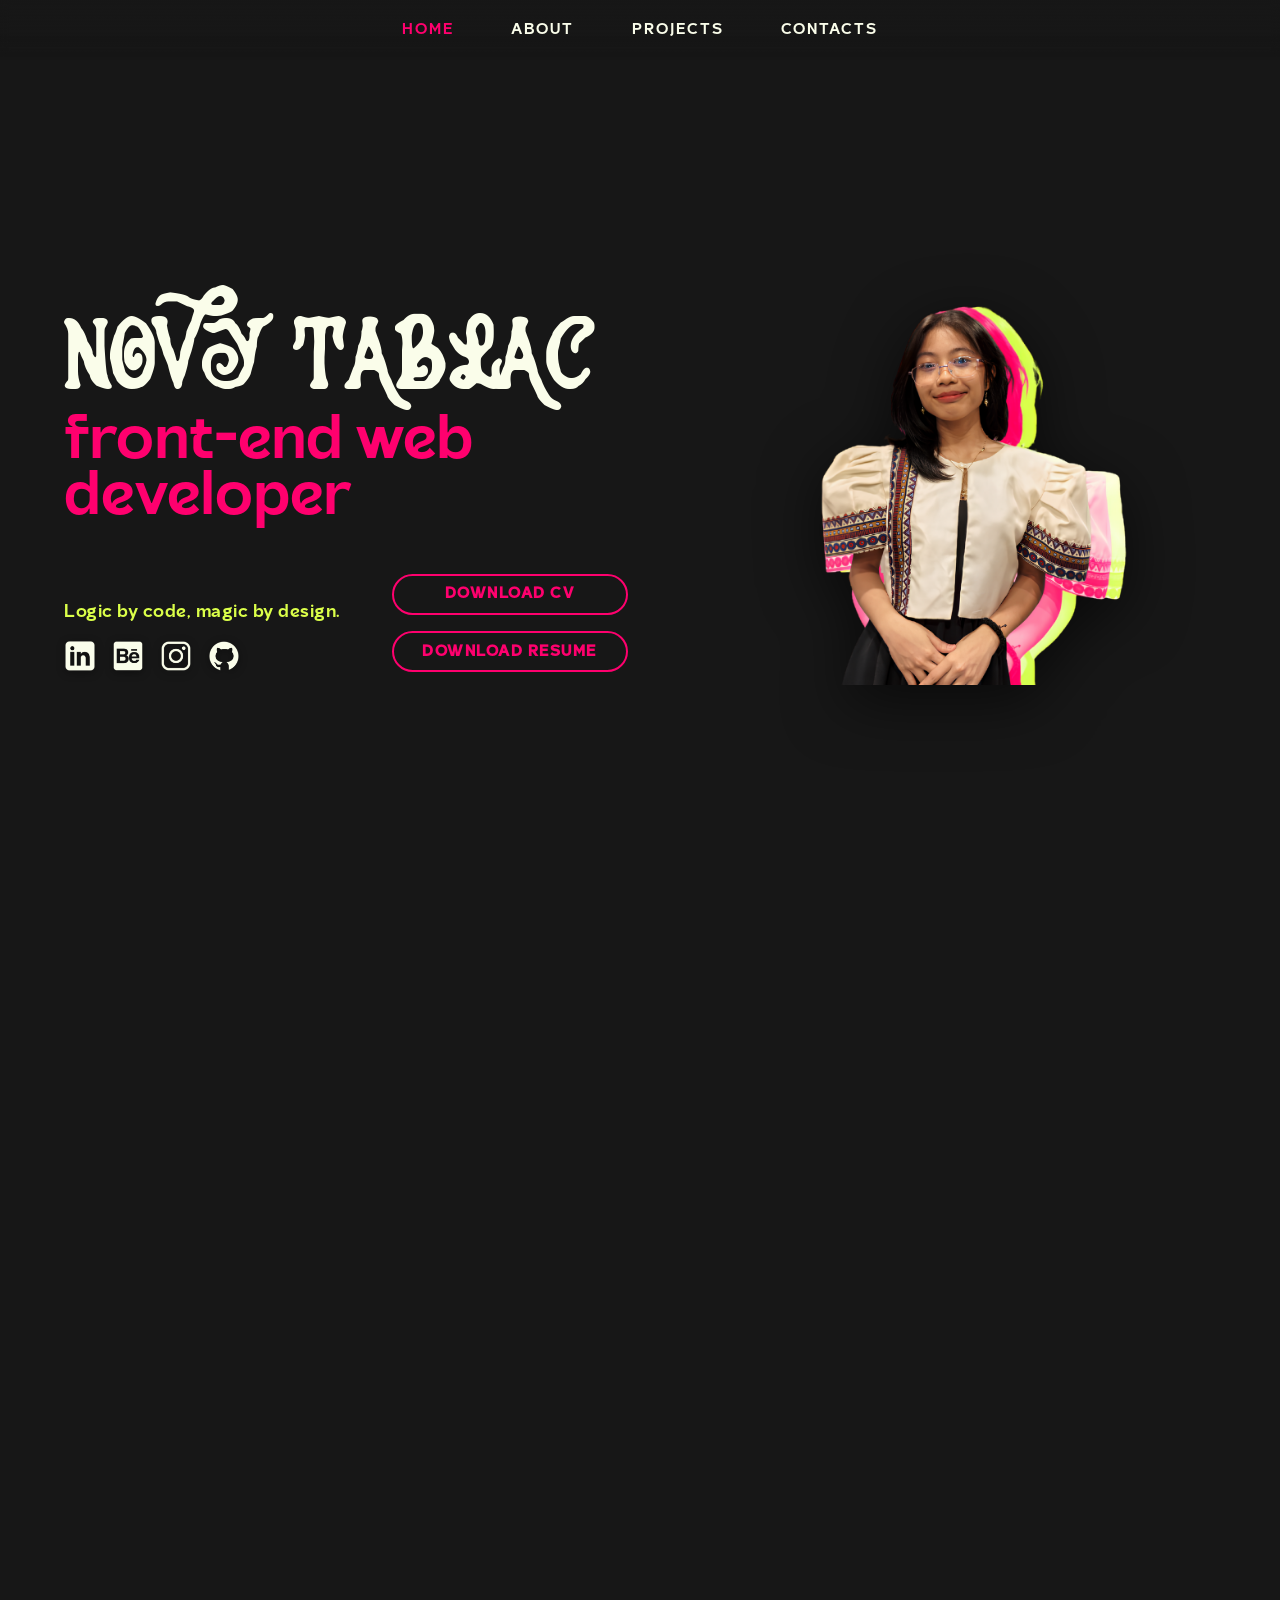
==== commit 24b28e18: "feat(nav,footer): soften navbar blur gradient and style solid cream footer" ====
--- a/src/index.html
+++ b/src/index.html
@@ -343,6 +343,8 @@
         <button type="submit" class="submit-btn">SUBMIT</button>
     </div>
 </form>
+    </div>
+</section>
 
     <!-- FOOTER -->
 <footer class="footer-bar">
--- a/src/style.css
+++ b/src/style.css
@@ -66,17 +66,26 @@
   padding-top: 1.5rem !important;
 }
 
+html, body {
+  height: 100%;
+  margin: 0;
+  padding: 0;
+  overflow-x: hidden;
+  background-color: var(--bg-dark, #171717);
+}
+
 html {
   scroll-behavior: smooth;
 }
 
 body {
-  font-family: var(--font-body);
-  background-color: var(--bg-dark);
-  color: var(--text-cream);
-  line-height: 1.6;
-  overflow-x: hidden;
-  font-size: 16px;
+  display: flex;
+  flex-direction: column;
+  min-height: 100vh;
+}
+
+main, .main-content, #contacts {
+  flex: 1 0 auto;
 }
 
 a {
@@ -105,9 +114,12 @@
   top: 0;
   left: 0;
   width: 100%;
-  background-color: rgba(23, 23, 23, 0.75);
-  backdrop-filter: blur(15px);
-  -webkit-backdrop-filter: blur(15px);
+  backdrop-filter: blur(5px) !important;
+  -webkit-backdrop-filter: blur(5px) !important;
+  -webkit-mask-image: linear-gradient(to bottom, black 60%, transparent 100%);
+  mask-image: linear-gradient(to bottom, black 60%, transparent 100%);
+  background: linear-gradient(to bottom, rgba(23, 23, 23, 0.85) 0%, rgba(23, 23, 23, 0.4) 50%, transparent 100%) !important;
+  border-bottom: none;
   z-index: 1200;
   padding: 1.3rem 0;
 }
@@ -782,20 +794,23 @@
                                   FOOTER
 ========================================================================== */
 .footer-bar {
-  background-color: var(--text-cream);
-  color: #171717;
-  padding: 1.25rem 0;
-  margin-top: clamp(4rem, 7vw, 7rem);
-  width: 100%;
-  font-family: var(--font-display);
-}
-
-.footer-content {
-  width: 100%;
-  max-width: 1440px;
-  margin: 0 auto;
-  padding: 0 clamp(1.5rem, 5vw, 4.5rem);
-  text-align: left;
+  width: 100%;
+  background-color: var(--text-cream, #FAFDEA);
+  color: #5e5e5ec9;
+  padding: 1.2rem 2rem;
+  text-align: center;
+  margin-top: 7rem;
+  margin-bottom: 0;
+}
+
+.footer-content p {
+  font-family: var(--font-body);
+  font-size: 0.5rem;
+  font-weight: 600;
+  letter-spacing: 1.5px;
+  text-transform: uppercase;
+  margin: 0;
+  color: #5e5e5ec9;
 }
 
 .footer-content p {
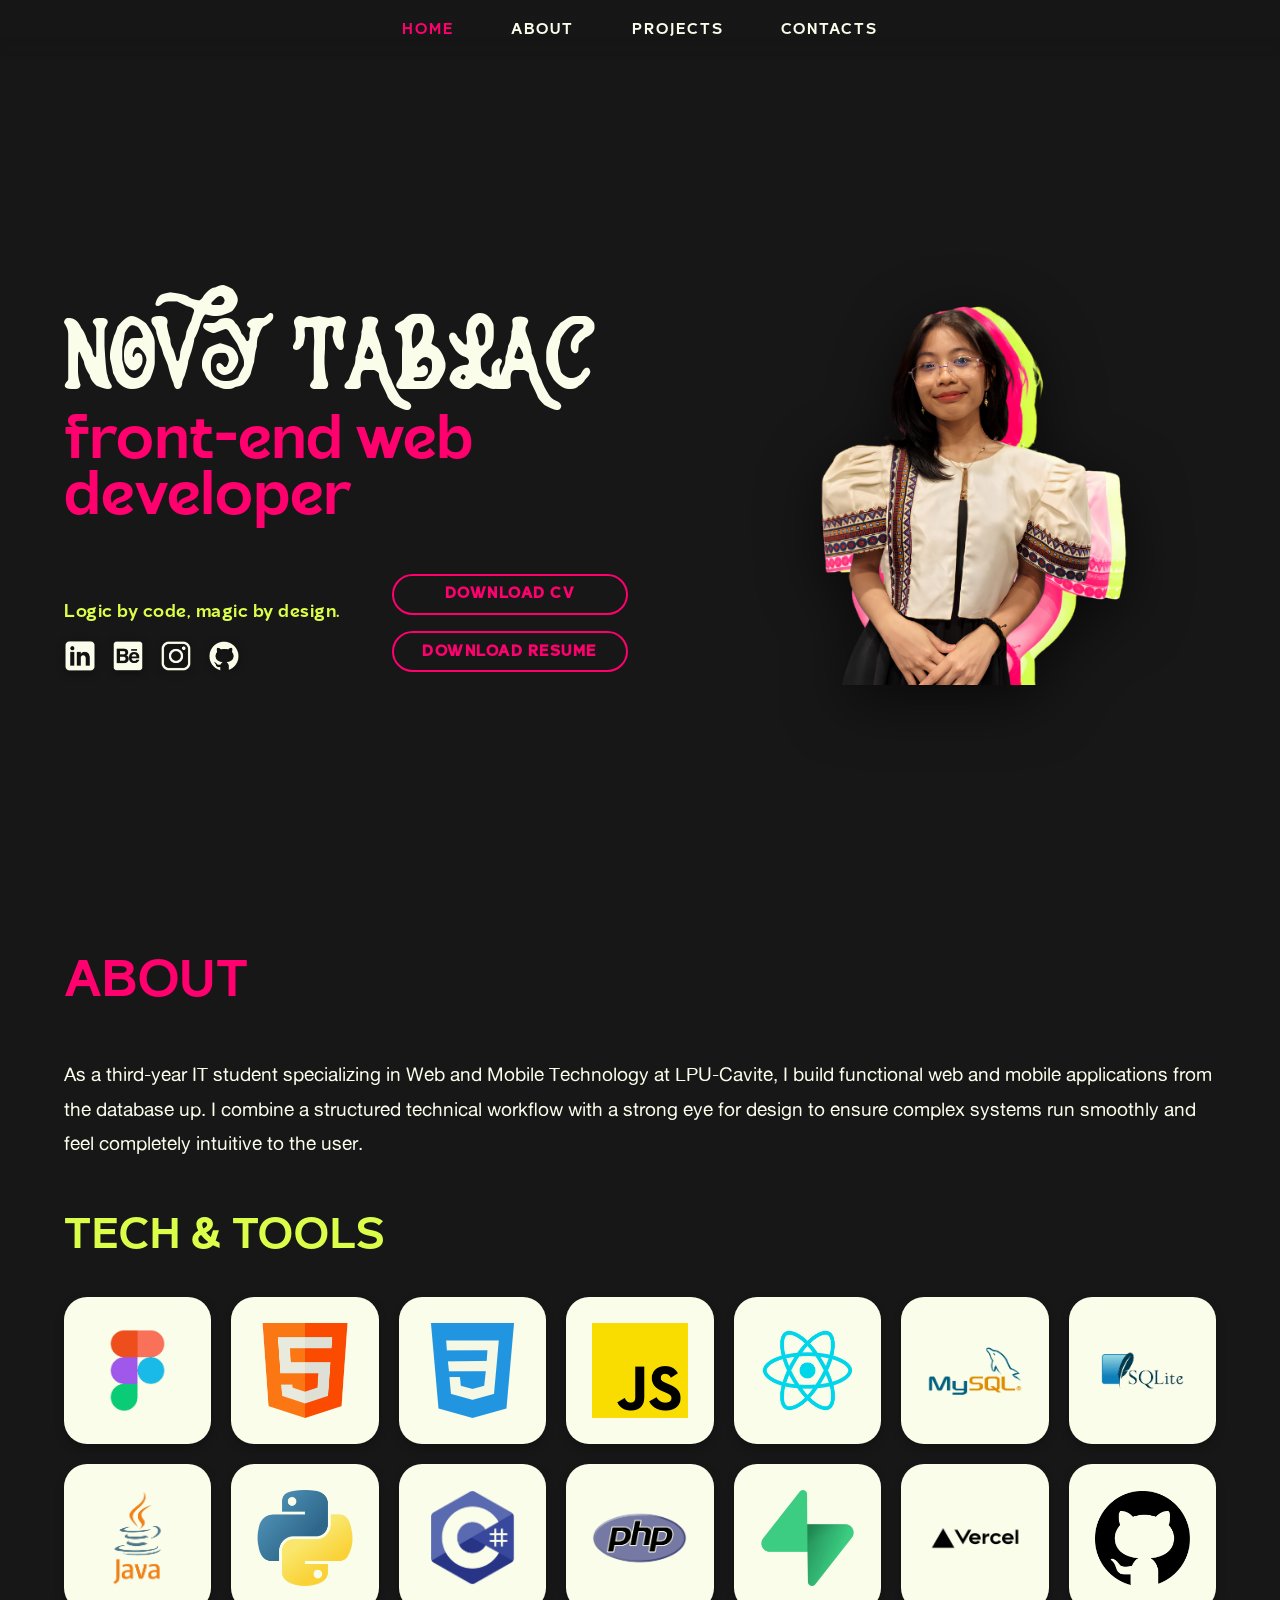
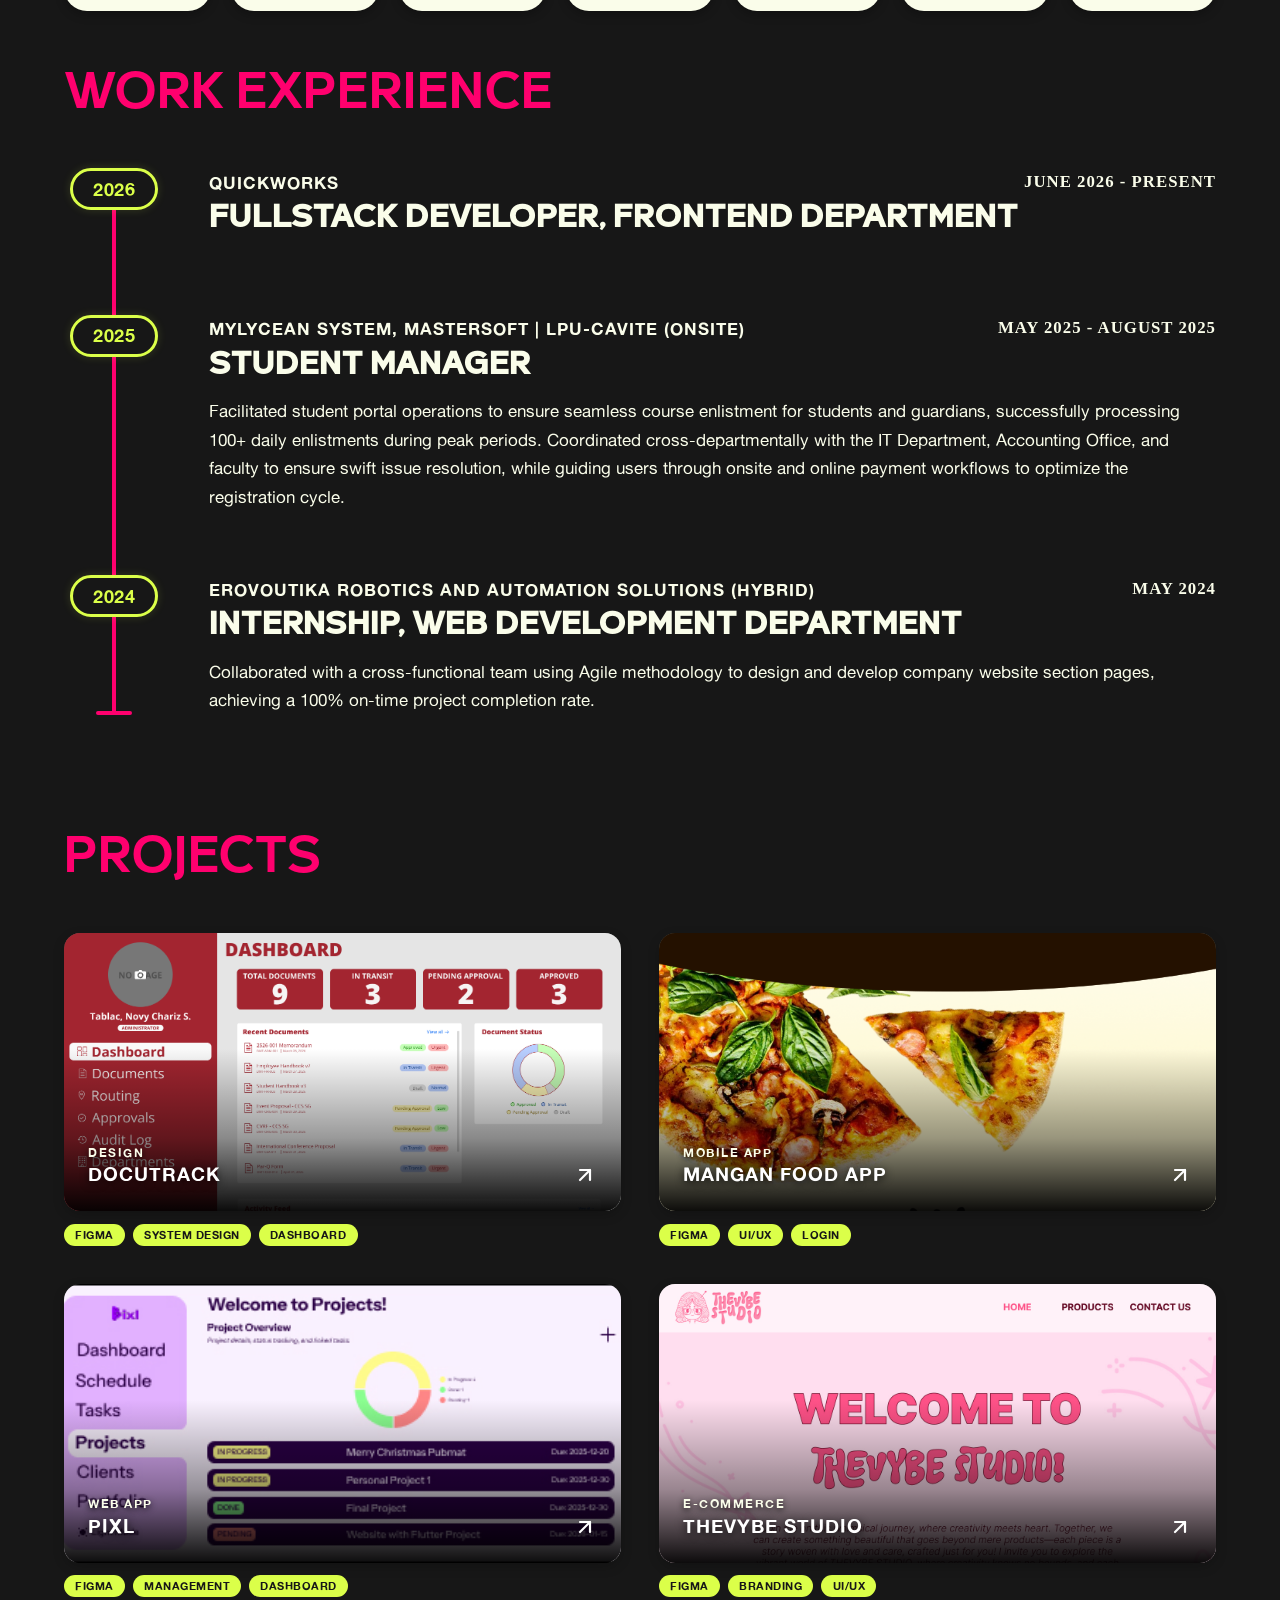
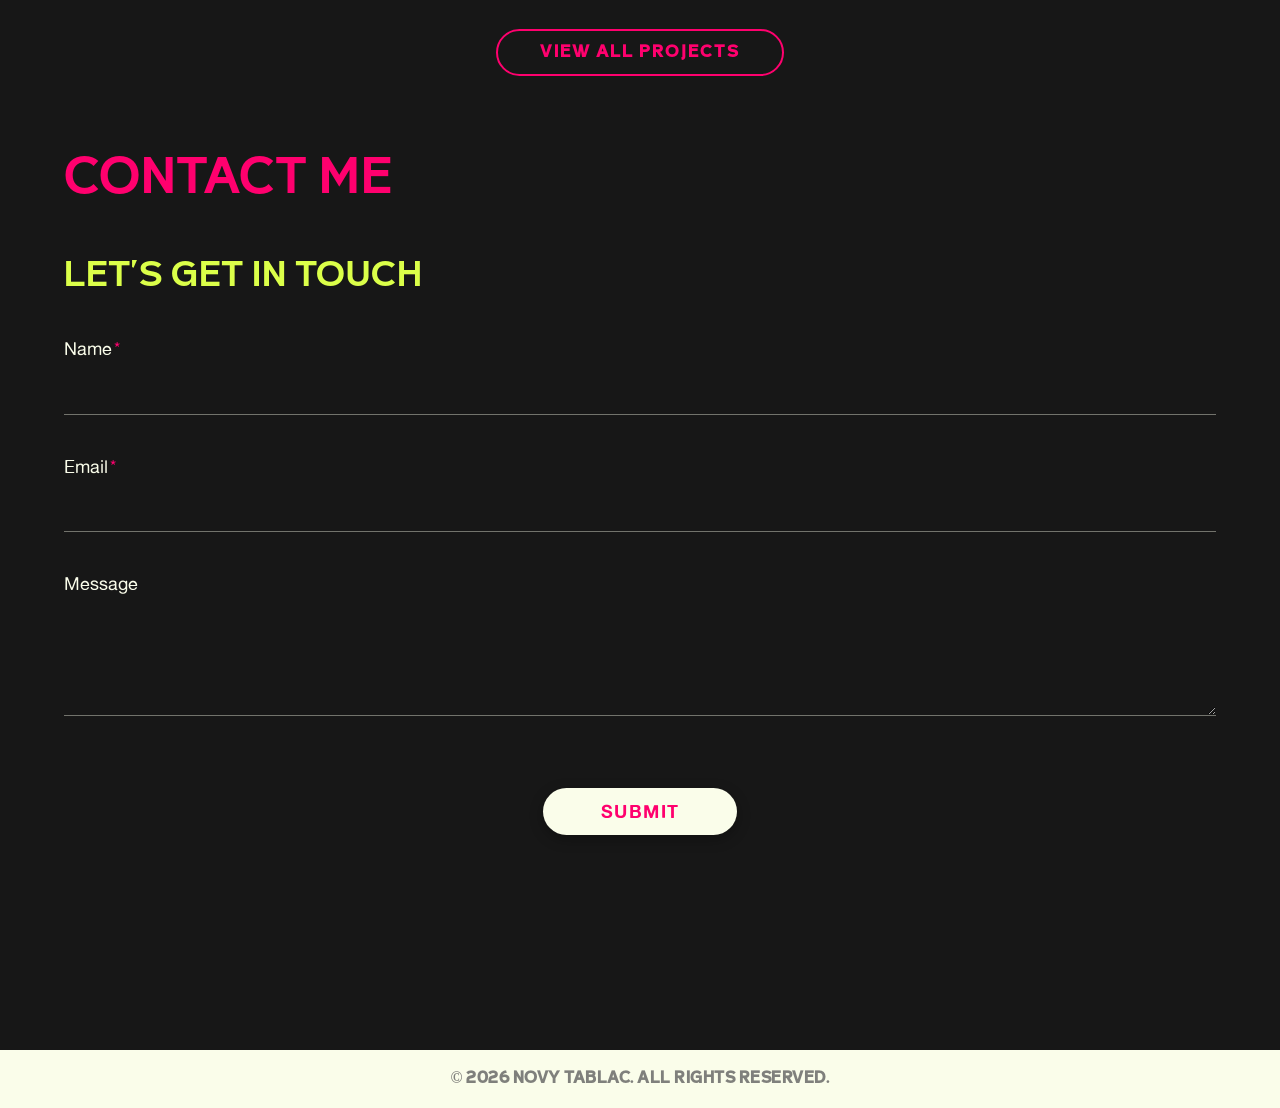
==== commit d3df19f7: "feat: add pointer effect and animation on hero section only" ====
--- a/src/index.html
+++ b/src/index.html
@@ -11,6 +11,9 @@
 </head>
 
 <body>
+
+    <!-- STAINED-GLASS CURSOR CANVAS -->
+    <canvas class="stained-glass-cursor" aria-hidden="true"></canvas>
 
     <!-- NAVIGATION -->
     <nav>
@@ -109,7 +112,6 @@
                         <img src="images/sqlite.jpg" alt="SQLite">
                         <div class="tech-overlay"><span class="tech-name">SQLite</span></div>
                     </div>
-
                     <div class="tech-card" data-name="Java" tabindex="0" role="button" aria-label="Java">
                         <img src="images/java.jpg" alt="Java">
                         <div class="tech-overlay"><span class="tech-name">Java</span></div>
@@ -200,7 +202,6 @@
         </div>
     </section>
 
-    
     <!-- ======================================================================= -->
     <!--                            PROJECTS SECTION                             -->
     <!-- ======================================================================= -->
--- a/src/style.css
+++ b/src/style.css
@@ -67,17 +67,13 @@
 }
 
 html, body {
-  height: 100%;
+  min-height: 100%;
   margin: 0;
   padding: 0;
   overflow-x: hidden;
   background-color: var(--bg-dark, #171717);
 }
 
-html {
-  scroll-behavior: smooth;
-}
-
 body {
   display: flex;
   flex-direction: column;
@@ -103,6 +99,26 @@
   max-width: 1440px;
   margin: 0 auto;
   padding: 0 clamp(1.5rem, 5vw, 4.5rem);
+}
+
+/* ==========================================================================
+                            CURSOR EFFECT
+========================================================================== */
+.stained-glass-cursor {
+  position: fixed;
+  inset: 0;
+  width: 100vw;
+  height: 100vh;
+  z-index: 50;
+  pointer-events: none;
+  mix-blend-mode: screen;
+  transition: opacity 0.78s cubic-bezier(0.22, 1, 0.36, 1);
+  display: block;
+}
+
+/* Optional: Hide standard system cursor on interactive controls */
+a, button, .project-card, .tech-card, .submit-btn, .btn-view-all {
+  cursor: none;
 }
 
 /* ==========================================================================
@@ -504,6 +520,7 @@
 }
 
 .timeline-company {
+  font-family: var(--font-body);
   text-transform: uppercase;
 }
 
@@ -512,7 +529,7 @@
 }
 
 .timeline-position {
-  font-family: var(--font-body);
+  font-family: var(--font-display);
   font-weight: bold;
   font-size: clamp(1.8rem, 2.5vw, 2.5rem);
   color: var(--text-cream);
@@ -522,7 +539,8 @@
 }
 
 .timeline-desc {
-  color: var(--text-cream);
+  color: #FAFDEA;
+  font-family: var(--font-body);
   font-size: clamp(1.05rem, 1.3vw, 1.25rem);
   line-height: 1.7;
   max-width: 1050px;
@@ -537,8 +555,6 @@
   gap: clamp(1.5rem, 3vw, 3rem);
   margin-bottom: clamp(3rem, 5vw, 4.5rem);
   width: 100%;
-  
-  /* Add these two lines to stop the cards from hitting the edges */
   max-width: 1200px; 
   margin: 0 auto; 
 }
@@ -576,16 +592,11 @@
   bottom: 0;
   left: 0;
   right: 0;
-  
-  /* We increased the top padding to 6rem to stretch the gradient WAY up the card */
   padding: 6rem 1.5rem 1.5rem 1.5rem; 
-  
   display: flex;
   justify-content: space-between;
   align-items: flex-end;
-  
   background: linear-gradient(to top, rgba(0, 0, 0, 0.95) 0%, rgba(0, 0, 0, 0.4) 45%, transparent 100%);
-  
   z-index: 2;
   transition: background 0.4s ease-in-out;
 }
@@ -613,12 +624,12 @@
 }
 
 .project-type {
+  font-family: "Alte Haas Grotesk";
   font-size: clamp(0.75rem, 0.9vw, 0.85rem);
   font-weight: 600;
   letter-spacing: 1.5px;
   color: var(--text-cream); 
   text-transform: uppercase;
-  
   text-shadow: 0 2px 6px rgba(0, 0, 0, 0.9);
 }
 
@@ -630,7 +641,6 @@
   color: #ffffff;
   text-transform: uppercase;
   margin: 0;
-  
   text-shadow: 0 2px 8px rgba(0, 0, 0, 0.9); 
 }
 
